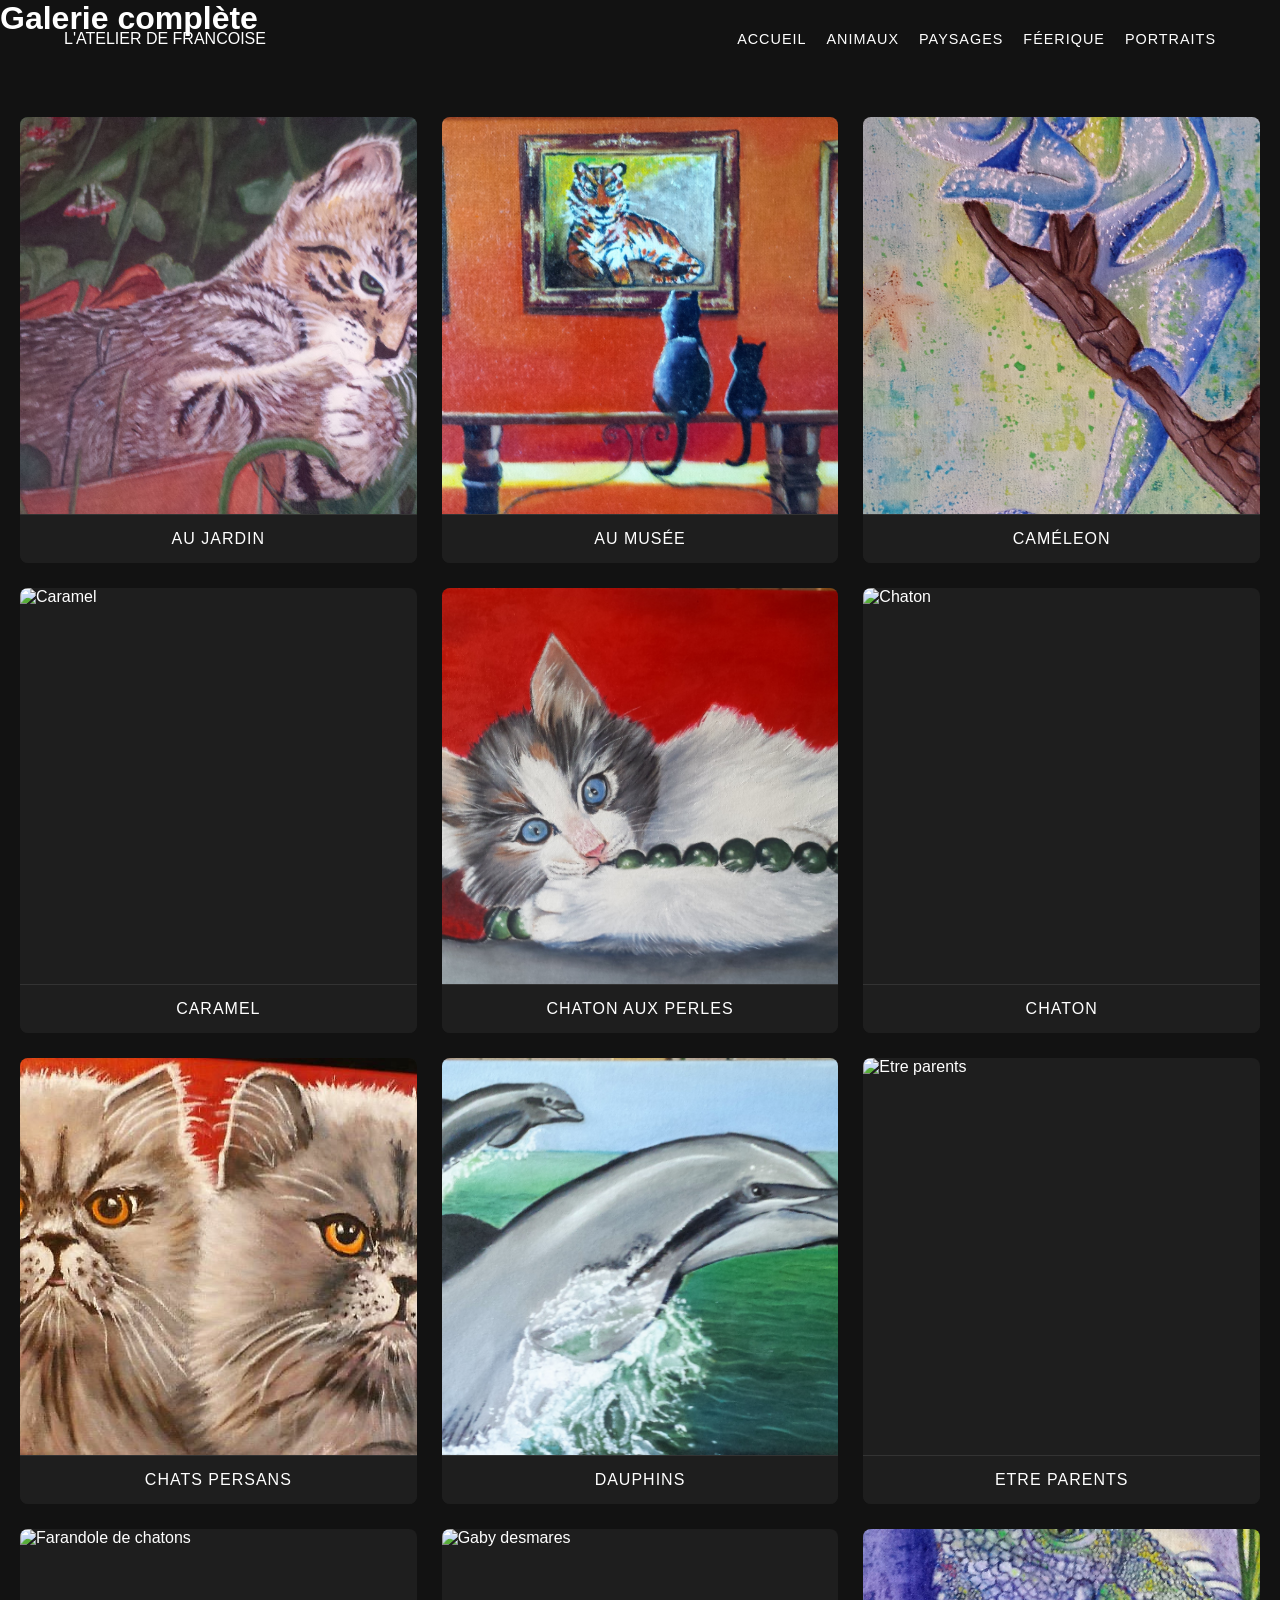
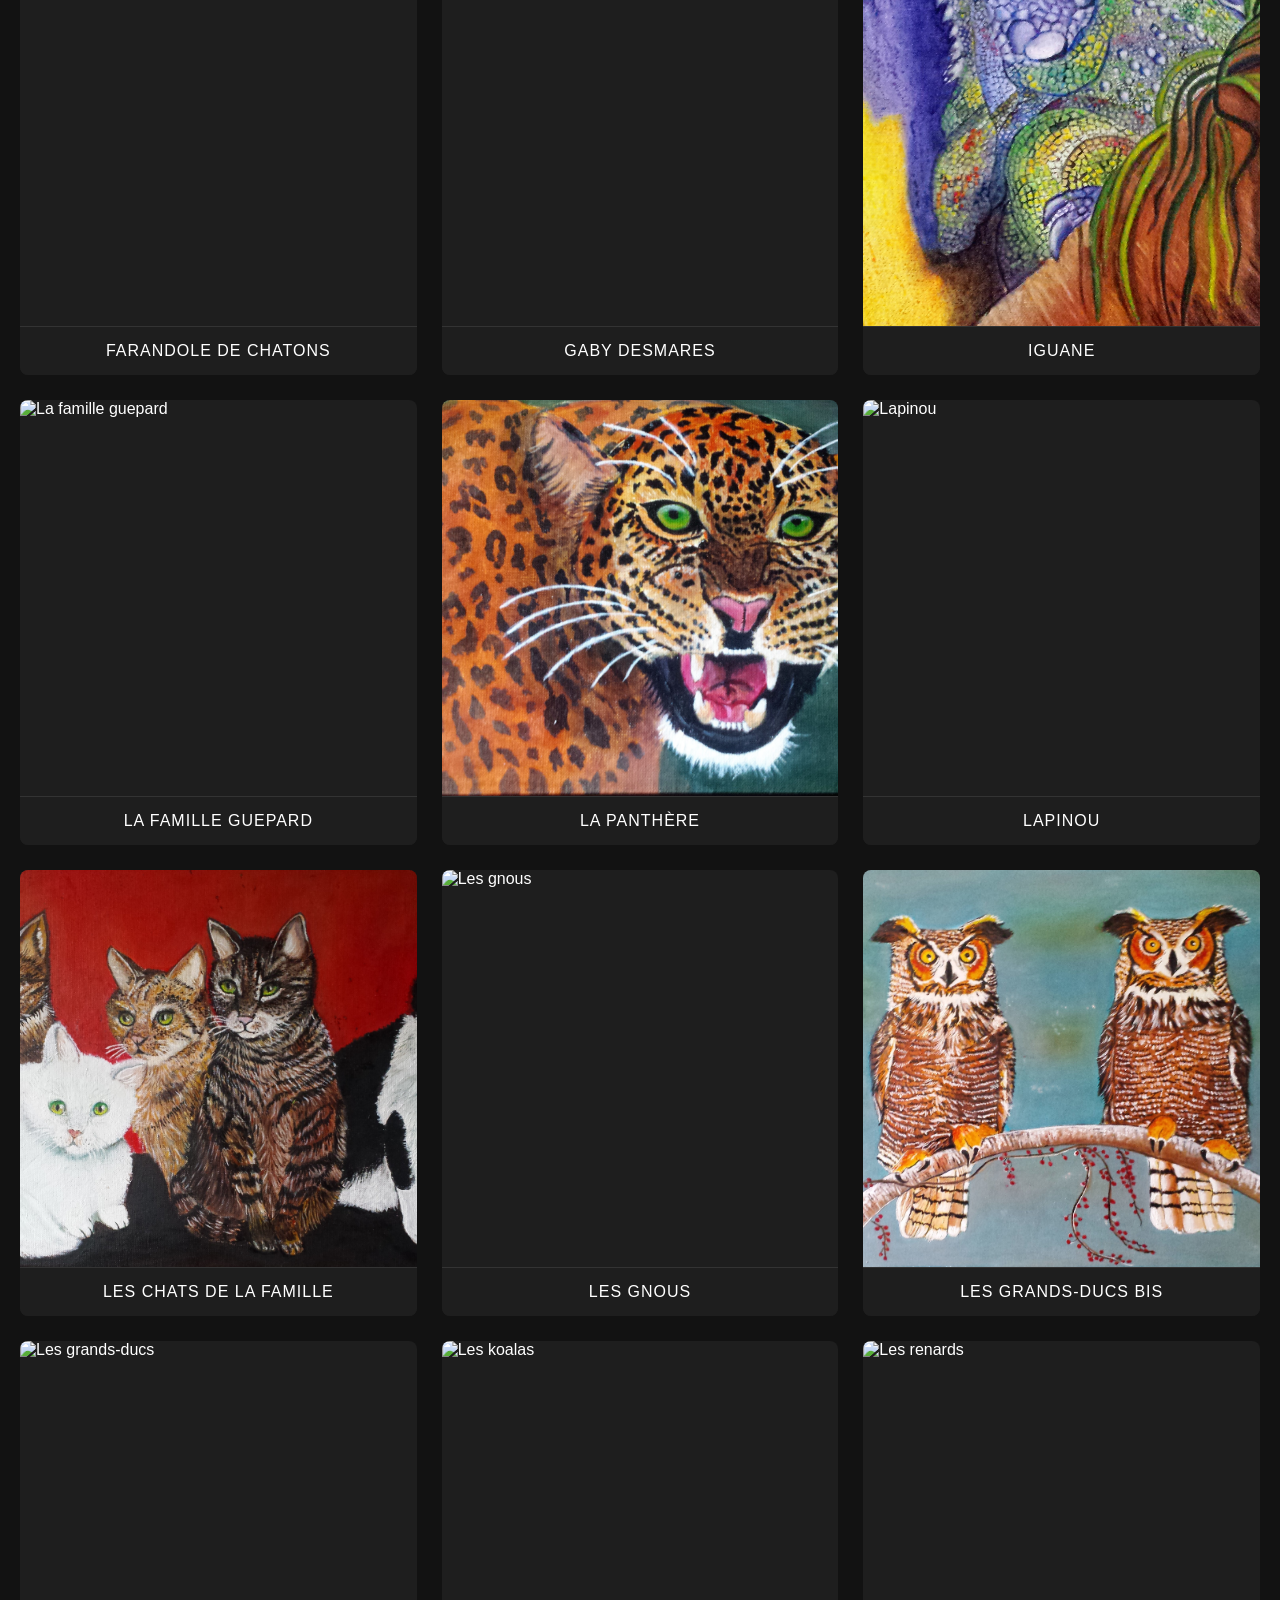
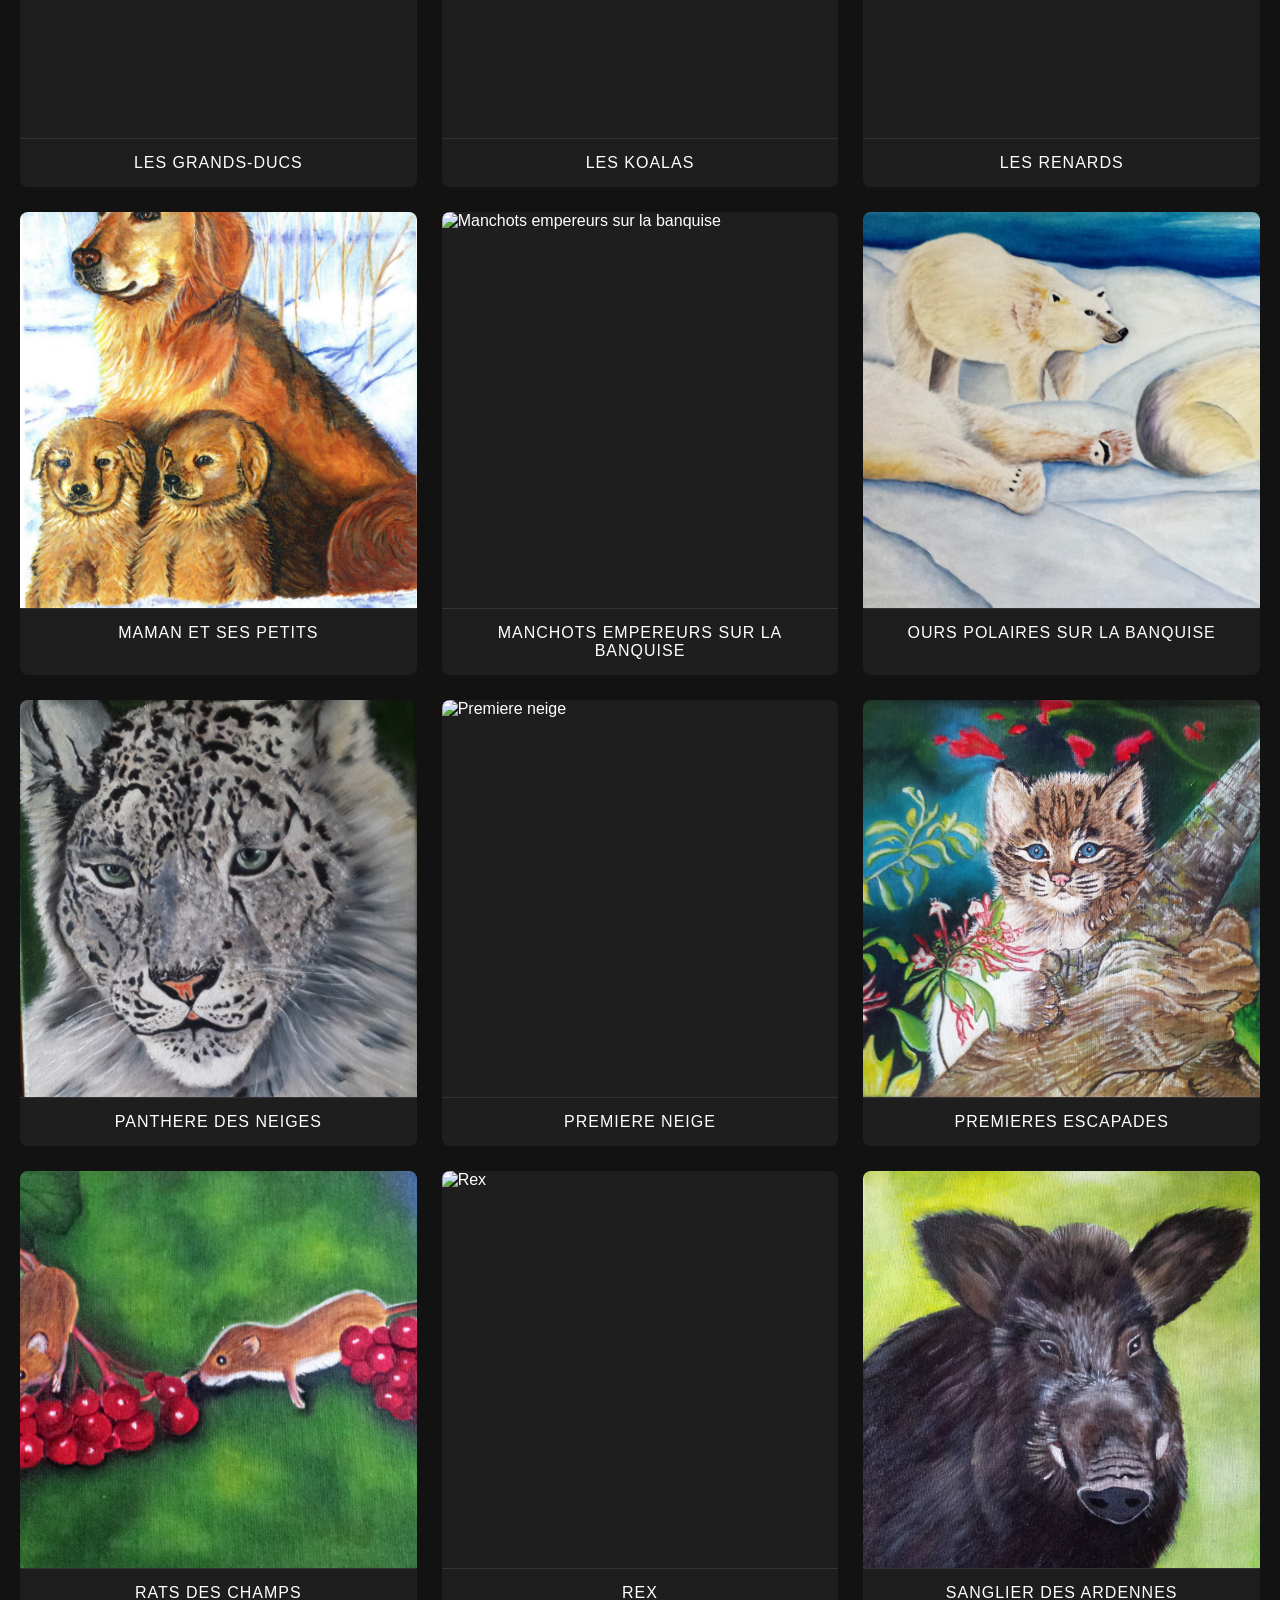
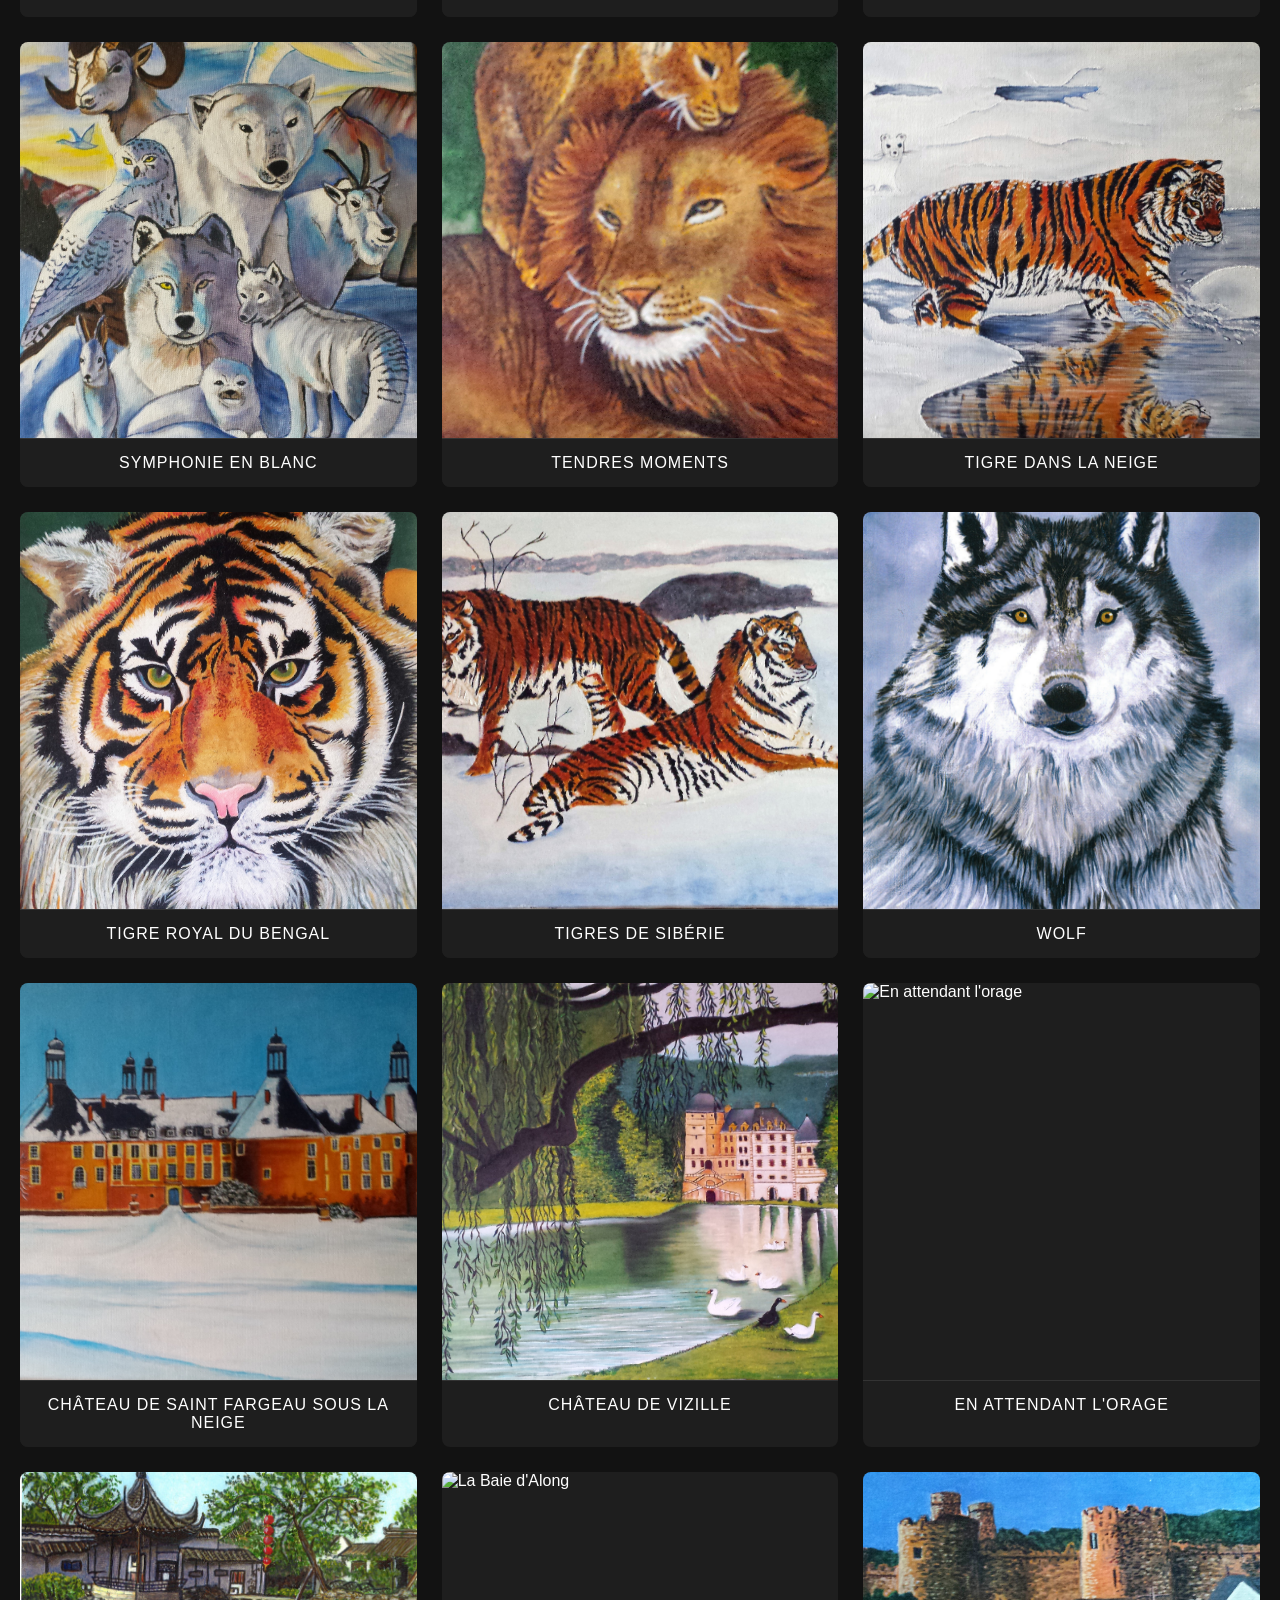
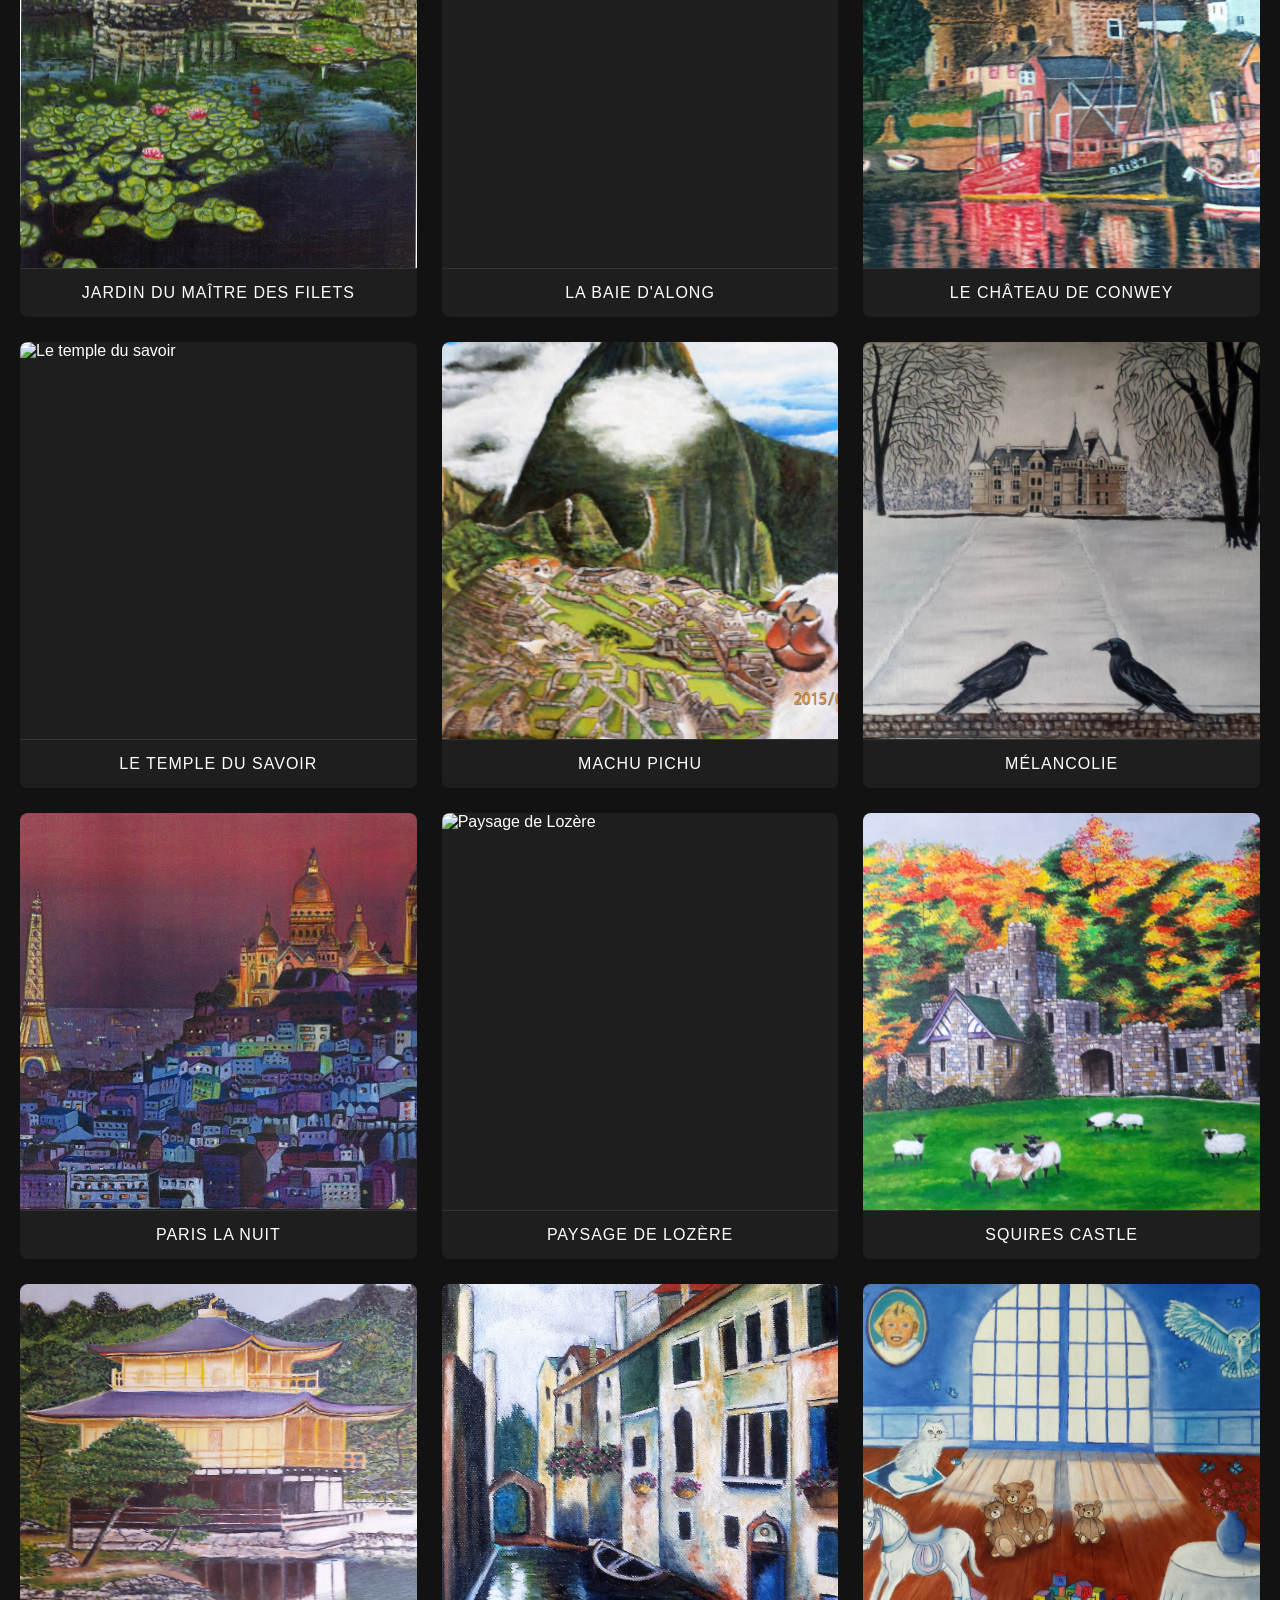
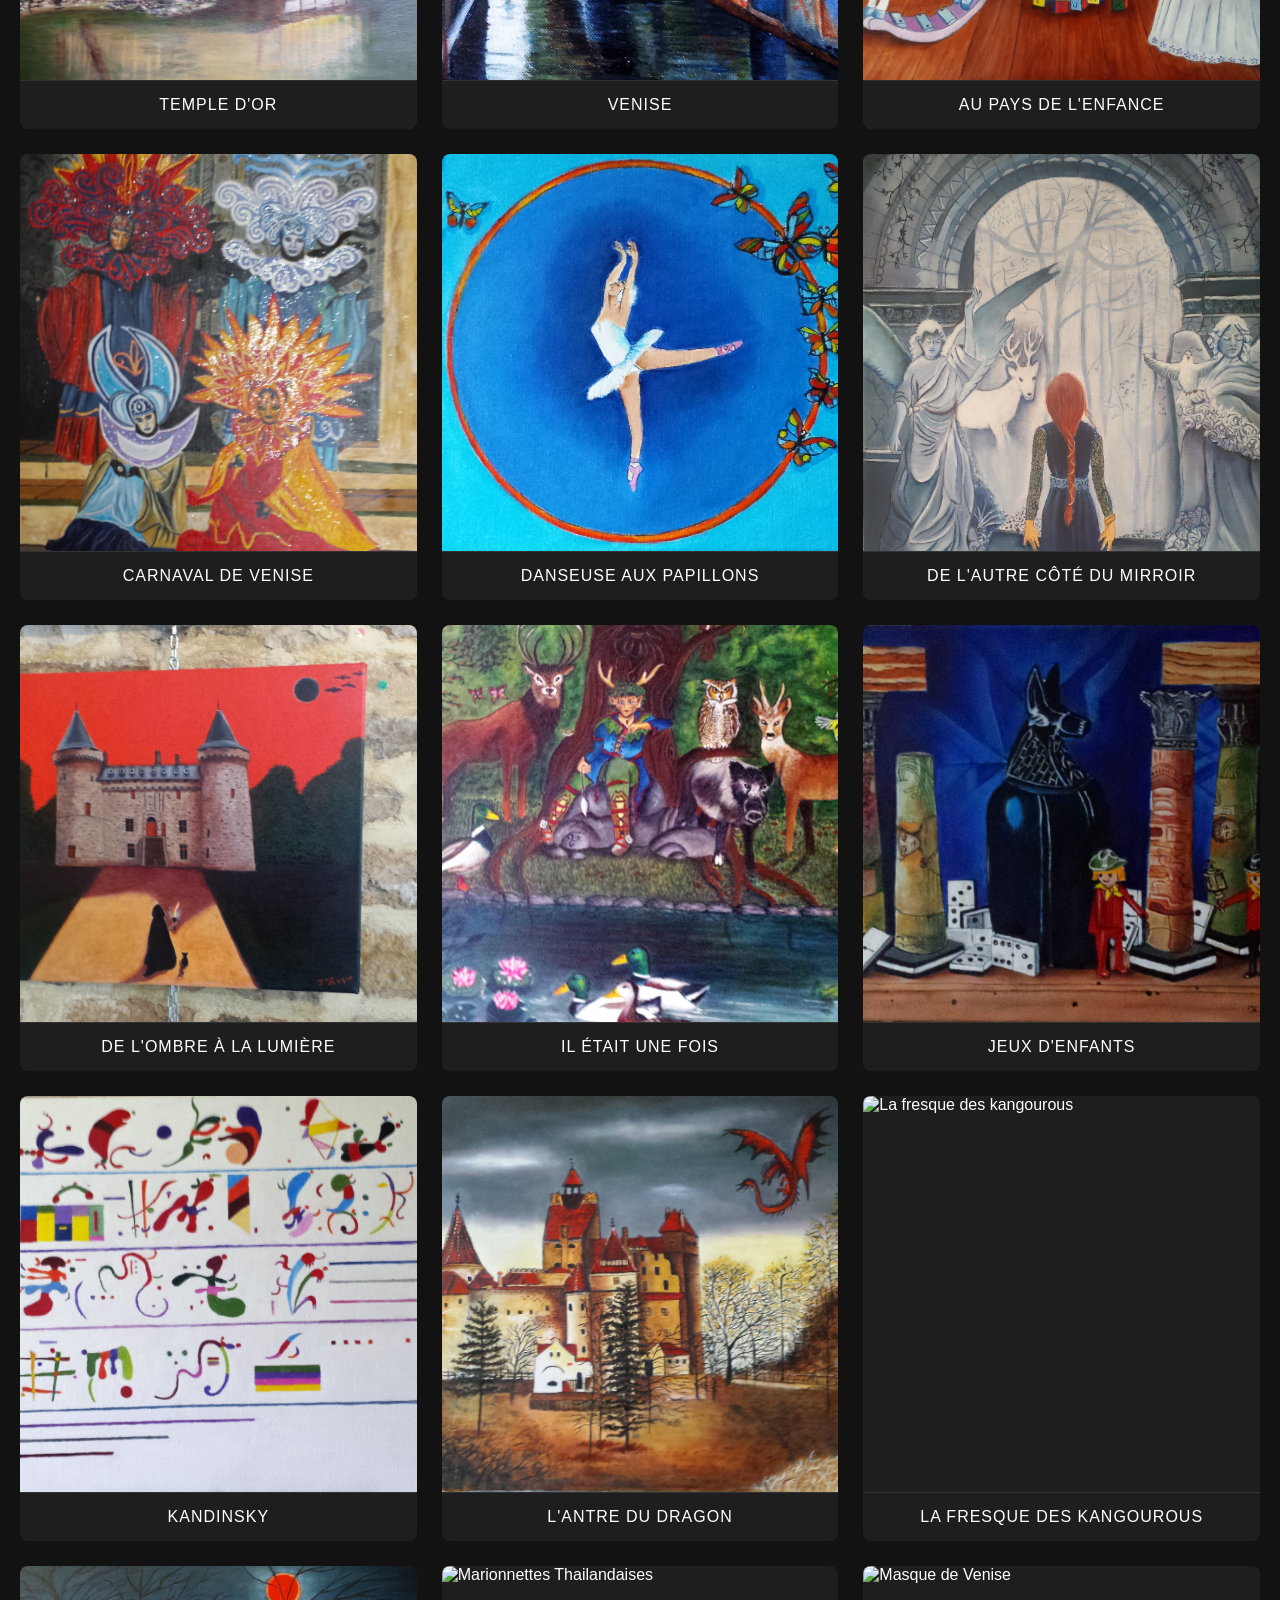
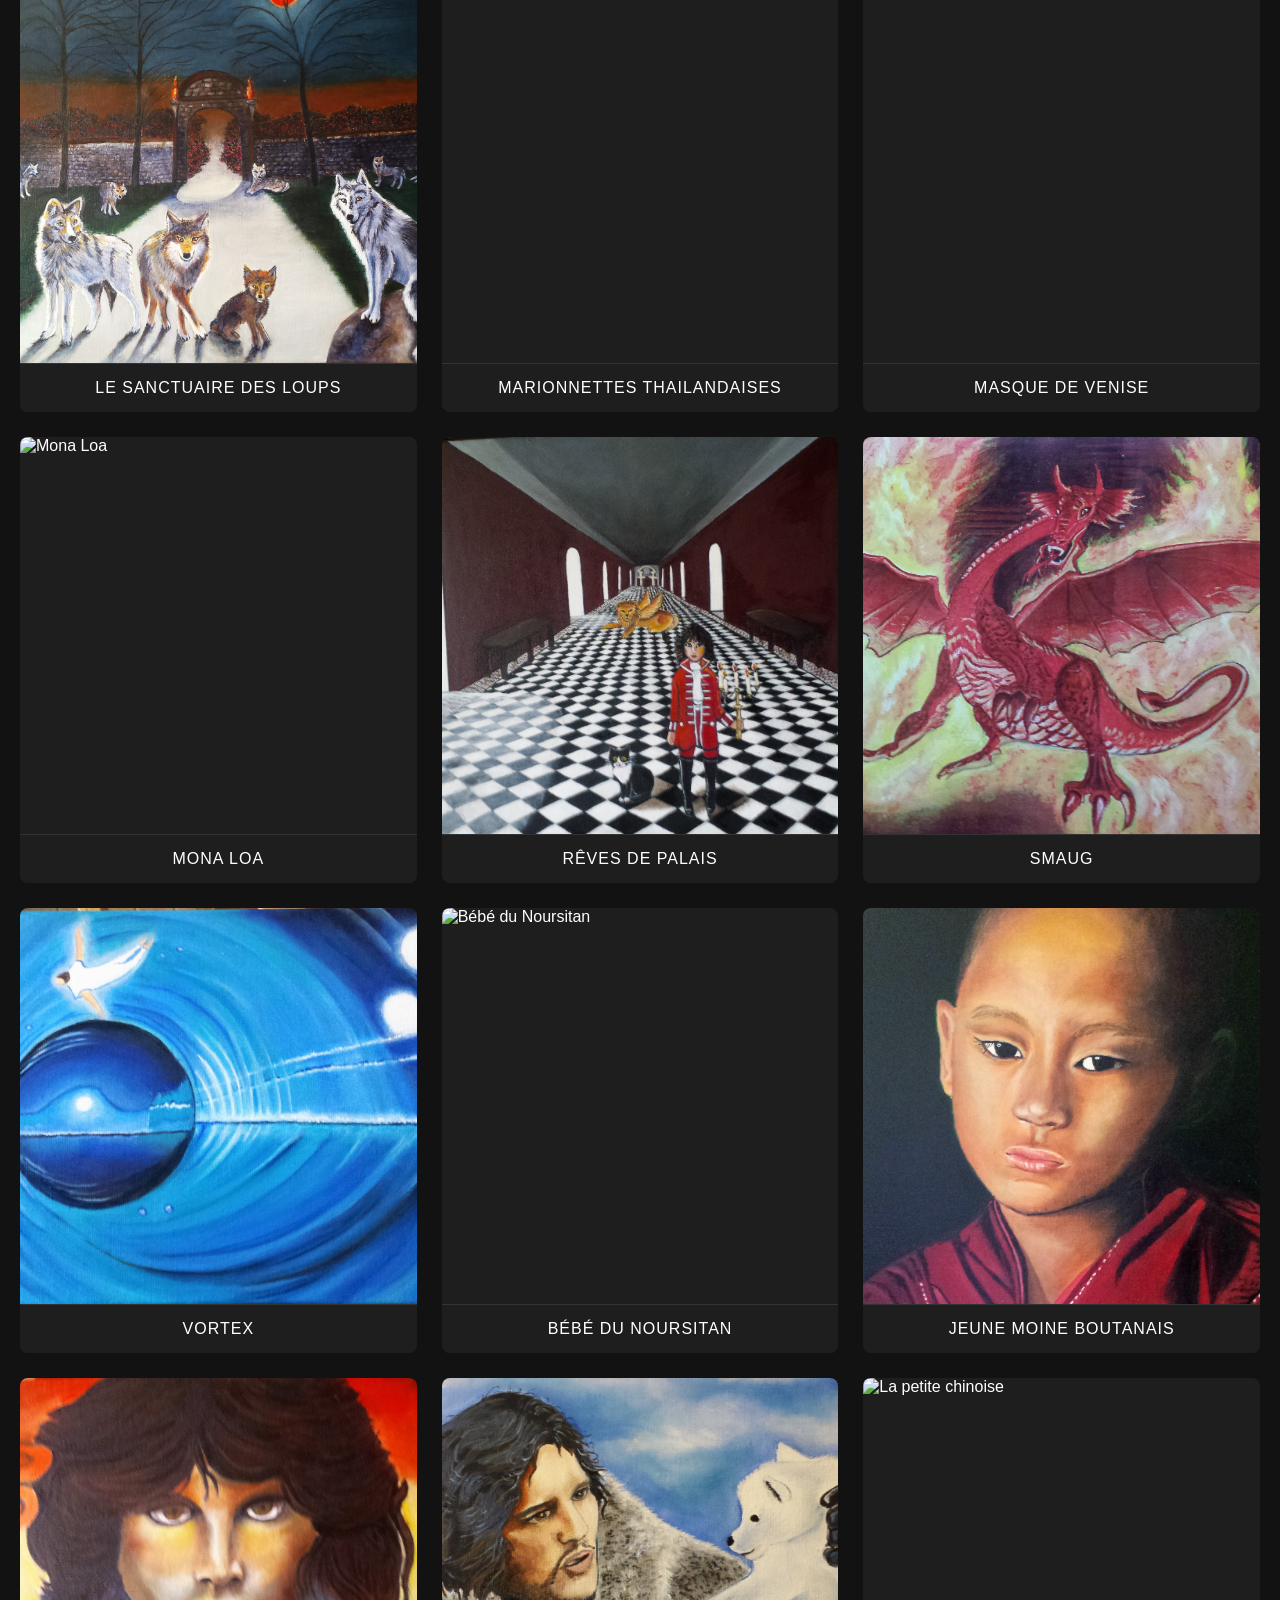
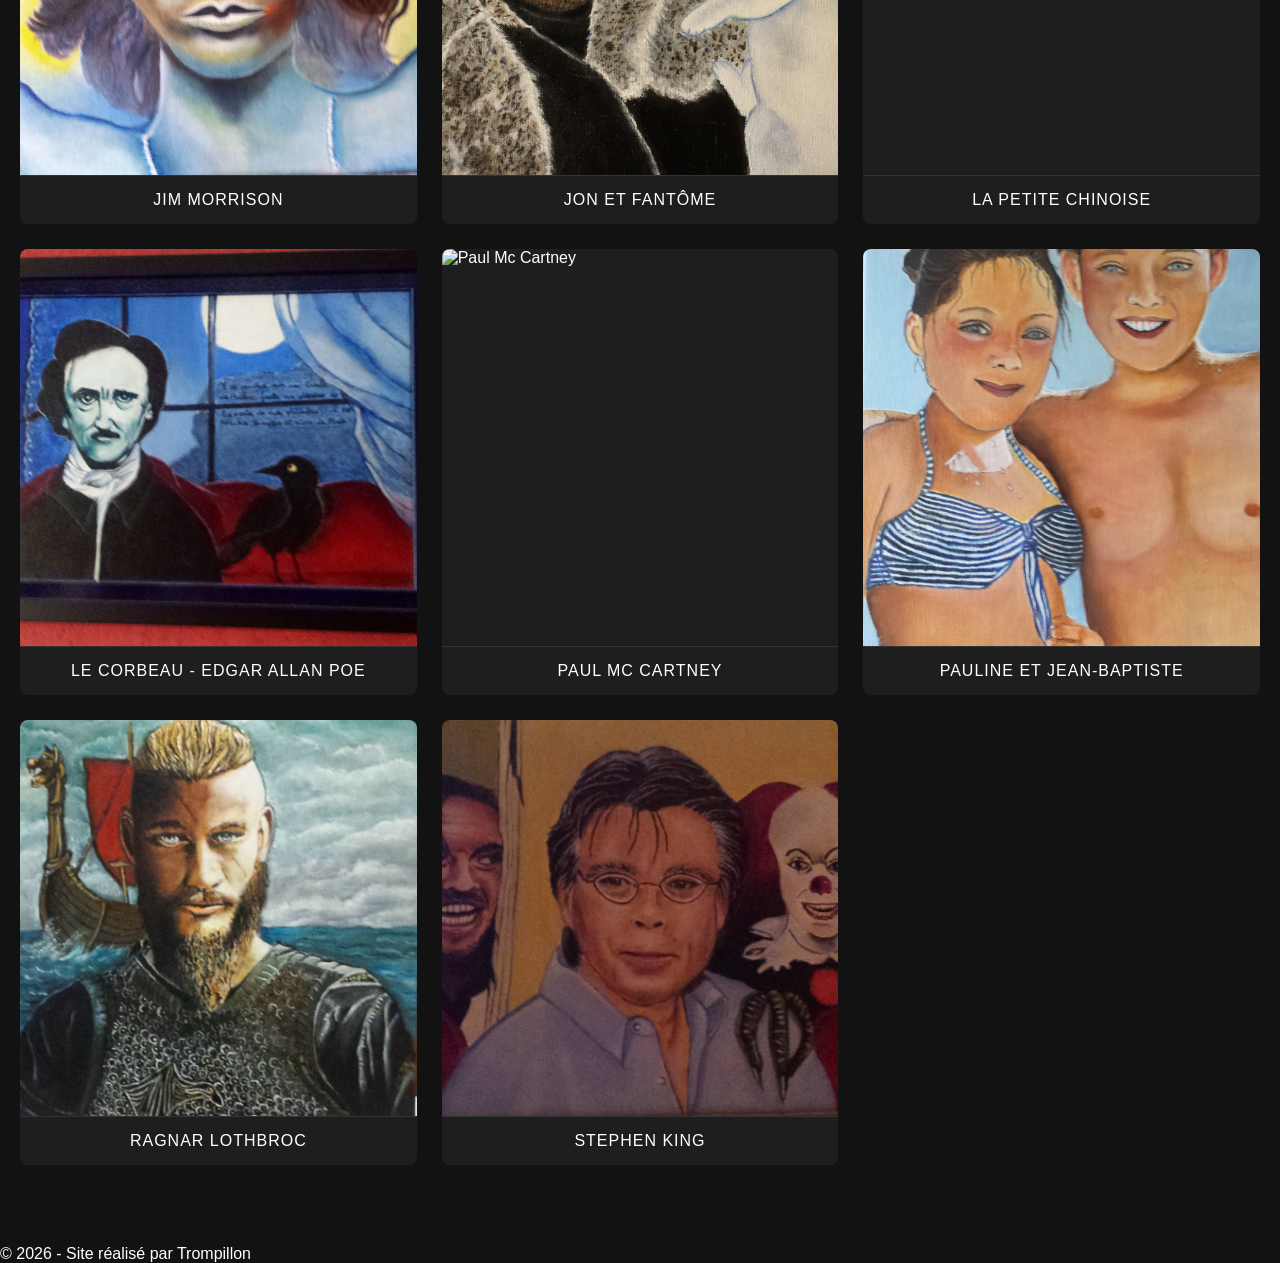
==== galerie.html @ 6ddfb513 "Premier envoi du site" ====
<!DOCTYPE html>
<html lang="fr">
<head>
    <meta charset="UTF-8">
    <meta name="viewport" content="width=device-width, initial-scale=1.0">
    <title>Galerie - Les Peintures de Maman</title>
    <link rel="stylesheet" href="style.css">
    <script src="script.js" defer></script>
</head>
<body>

    <header class="gallery-hero">
        <nav class="navbar">
            <div class="logo"><a href="index.html" style="color:white; text-decoration:none;">L'ATELIER DE FRANCOISE</a></div>
            <ul class="nav-links">
                <li><a href="index.html">ACCUEIL</a></li>
                <li><a href="galerie.html?category=animaux">ANIMAUX</a></li>
                <li><a href="galerie.html?category=paysages">PAYSAGES</a></li>
                <li><a href="galerie.html?category=feerique">FÉERIQUE</a></li>
                <li><a href="galerie.html?category=portraits">PORTRAITS</a></li>
            </ul>
        </nav>
        <div class="gallery-banner">
            <h1 id="category-title">Galerie complète</h1>
        </div>
    </header>

    <main class="container">
        <div id="gallery-grid" class="gallery-grid">
        </div>
    </main>

    <div id="modal" class="modal" onclick="closeModal()">
        <span class="close">&times;</span>
        <img class="modal-content" id="img-full">
        <div id="caption"></div>
    </div>

    <footer>
        <p>&copy; 2026 - Site réalisé par Trompillon</p>
    </footer>

</body>
</html>
---- style.css ----
/* --- BASE --- */
* { margin: 0; padding: 0; box-sizing: border-box; }
body {
    font-family: 'Segoe UI', Tahoma, Geneva, Verdana, sans-serif;
    background: #121212;
    color: white;
    min-height: 100vh;
    display: flex;
    flex-direction: column;
}

/* --- NAVIGATION --- */
.navbar {
    position: absolute;
    top: 0; width: 100%;
    display: flex; justify-content: space-between; align-items: center;
    padding: 30px 5%;
    z-index: 100;
}
.nav-links { display: flex; list-style: none; gap: 20px; }
.nav-links a { 
    color: white; text-decoration: none; font-size: 0.9rem; 
    letter-spacing: 1px; transition: 0.3s;
}
.nav-links a:hover { color: #aaa; }

/* --- HERO & CAROUSEL --- */
.hero { 
    position: relative; 
    height: 100vh; 
    width: 100%; 
    overflow: hidden; 
}

/* On utilise # car c'est l'ID que ton JS cible */
#carousel {
    position: absolute;
    inset: 0;
    background-color: #000; /* Fond noir si l'image est plus petite */
    z-index: 1;
}

.slide {
    position: absolute;
    inset: 0;
    background-size: contain;    /* On voit toute la peinture */
    background-repeat: no-repeat; /* EMPÊCHE LA DUPLICATION */
    background-position: center;  /* Centre la peinture horizontalement et verticalement */
    opacity: 0;
    transition: opacity 1.5s ease-in-out;
}

.slide.active {
    opacity: 1;
}

/* Le voile sombre par-dessus (optionnel si tu es déjà en contain sur fond noir) */
#carousel::after {
    content: '';
    position: absolute;
    inset: 0;
    background: rgba(0, 0, 0, 0.3); 
    z-index: 2;
    pointer-events: none; /* Pour ne pas bloquer les clics */
}

.overlay-text {
    position: absolute;
    top: 50%;
    left: 50%;
    transform: translate(-50%, -50%);
    z-index: 10; /* Doit être supérieur au z-index du carousel */
    text-align: center;
    width: 100%;
}

.btn-discover:visited {
    color: rgb(255, 0, 0); /* On force le blanc même si le lien est dans l'historique */
}

/* --- GRILLE DYNAMIQUE --- */
.container {
    max-width: 1600px; /* On donne de l'air pour les 4 colonnes */
    margin: 0 auto;
    padding: 80px 20px;
}

.gallery-grid {
    display: grid;
    /* 4 colonnes sur PC, s'adapte tout seul si l'écran réduit */
    grid-template-columns: repeat(auto-fill, minmax(300px, 1fr)); 
    gap: 25px;
}

/* --- LA CARTE (Le retour du Hover) --- */
.paint-card {
    background: #1e1e1e;
    border-radius: 8px;
    overflow: hidden;
    transition: all 0.4s cubic-bezier(0.175, 0.885, 0.32, 1.275);
    cursor: pointer;
    position: relative;
}

.paint-card:hover {
    transform: translateY(-10px);
    box-shadow: 0 15px 30px rgba(0,0,0,0.5);
}

/* --- L'IMAGE --- */
.paint-card img {
    width: 100%;
    /* On force un ratio 4/5 ou 1/1 pour que la grille soit droite */
    aspect-ratio: 1 / 1; 
    /* Le secret pour ton caméléon : 
       On utilise 'cover' pour remplir le cadre proprement. 
       Si c'est un portrait, il sera centré. */
    object-fit: cover;
    object-position: center;
    display: block;
    transition: transform 0.5s ease;
}

.paint-card:hover img {
    transform: scale(1.05); /* Petit zoom au hover */
}

/* --- INFOS --- */
.paint-info {
    padding: 15px;
    background: #1e1e1e;
    border-top: 1px solid #333;
    text-align: center;
}

.paint-info h3 {
    font-size: 1rem;
    font-weight: 500;
    letter-spacing: 1px;
    text-transform: uppercase;
}

/* --- MODALE --- */
.modal {
    display: none; 
    position: fixed; z-index: 1000;
    padding-top: 50px; left: 0; top: 0;
    width: 100%; height: 100%;
    background-color: rgba(0,0,0,0.9);
    cursor: zoom-out;
}

.modal-content {
    margin: auto; display: block;
    max-width: 90%; max-height: 80vh;
    object-fit: contain; /* L'image entière apparaît ici */
}

.close {
    position: absolute; top: 20px; right: 35px;
    color: white; font-size: 40px; cursor: pointer;
}
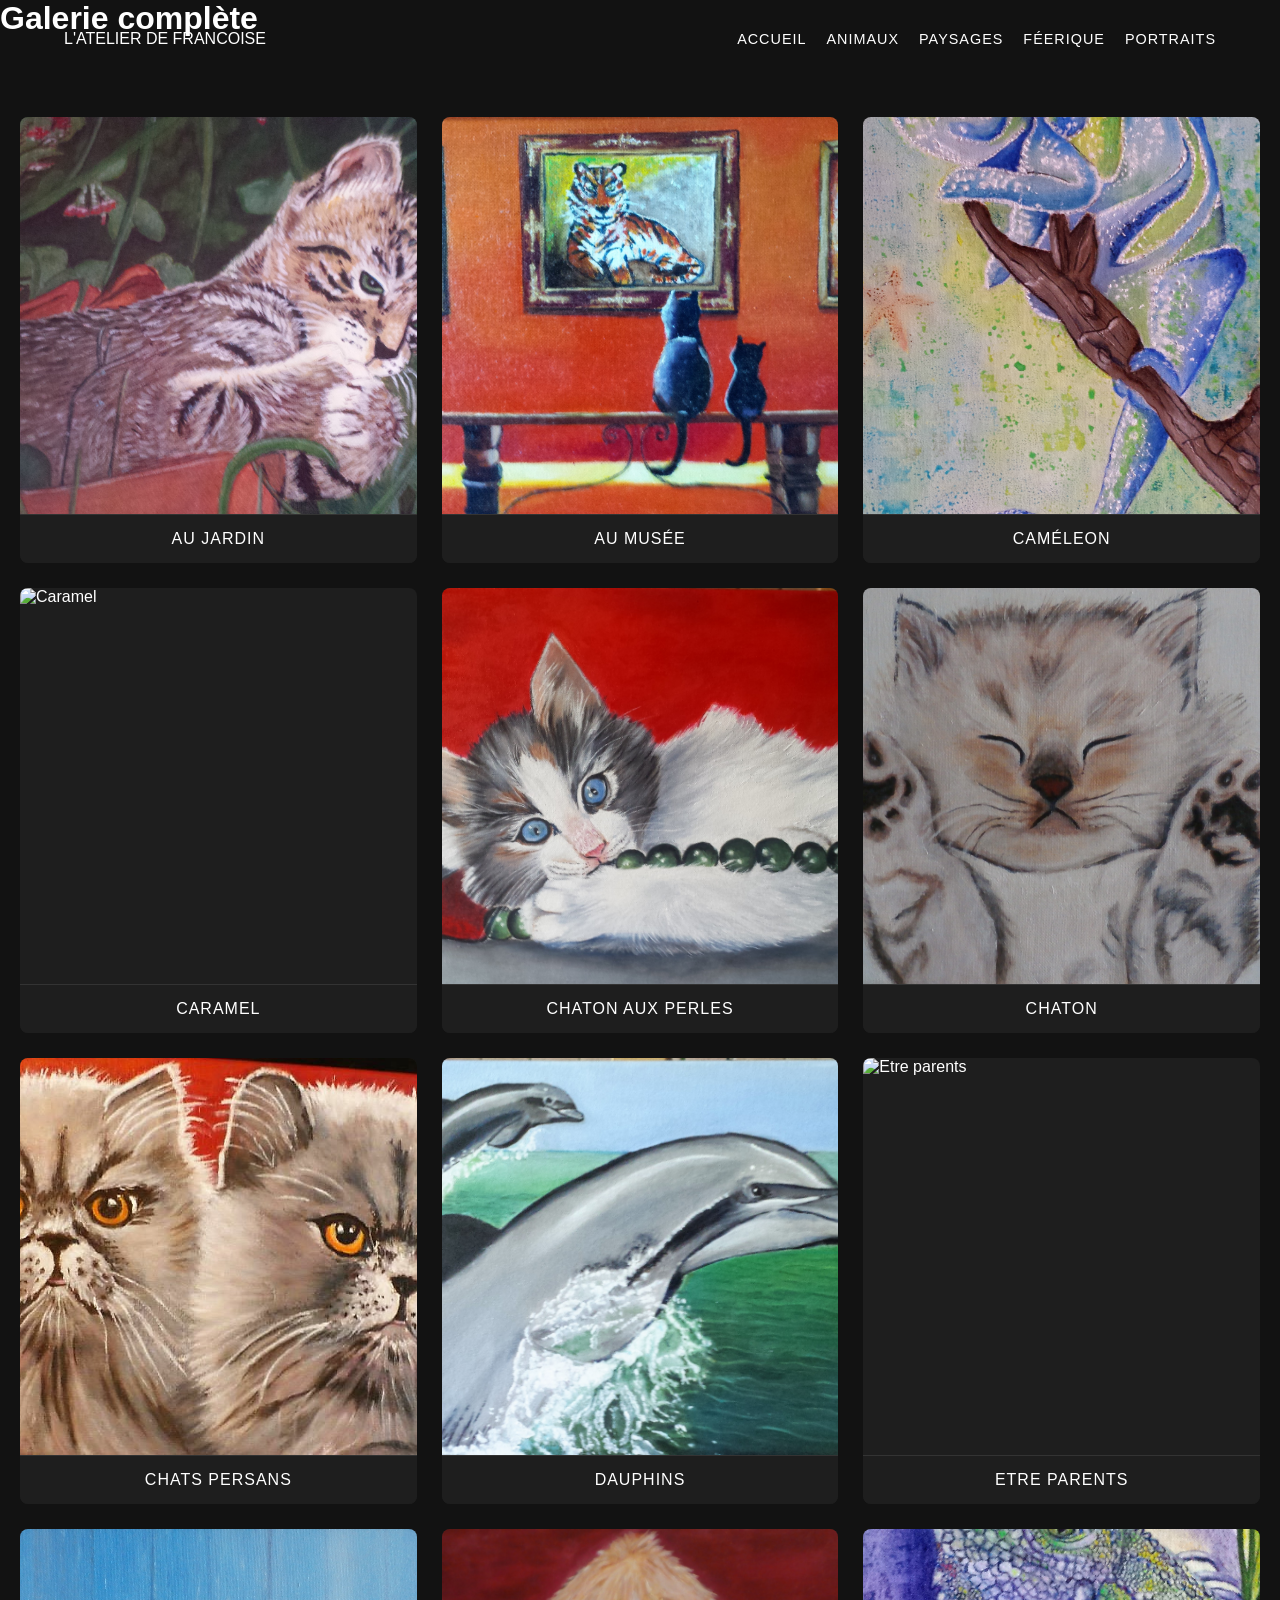
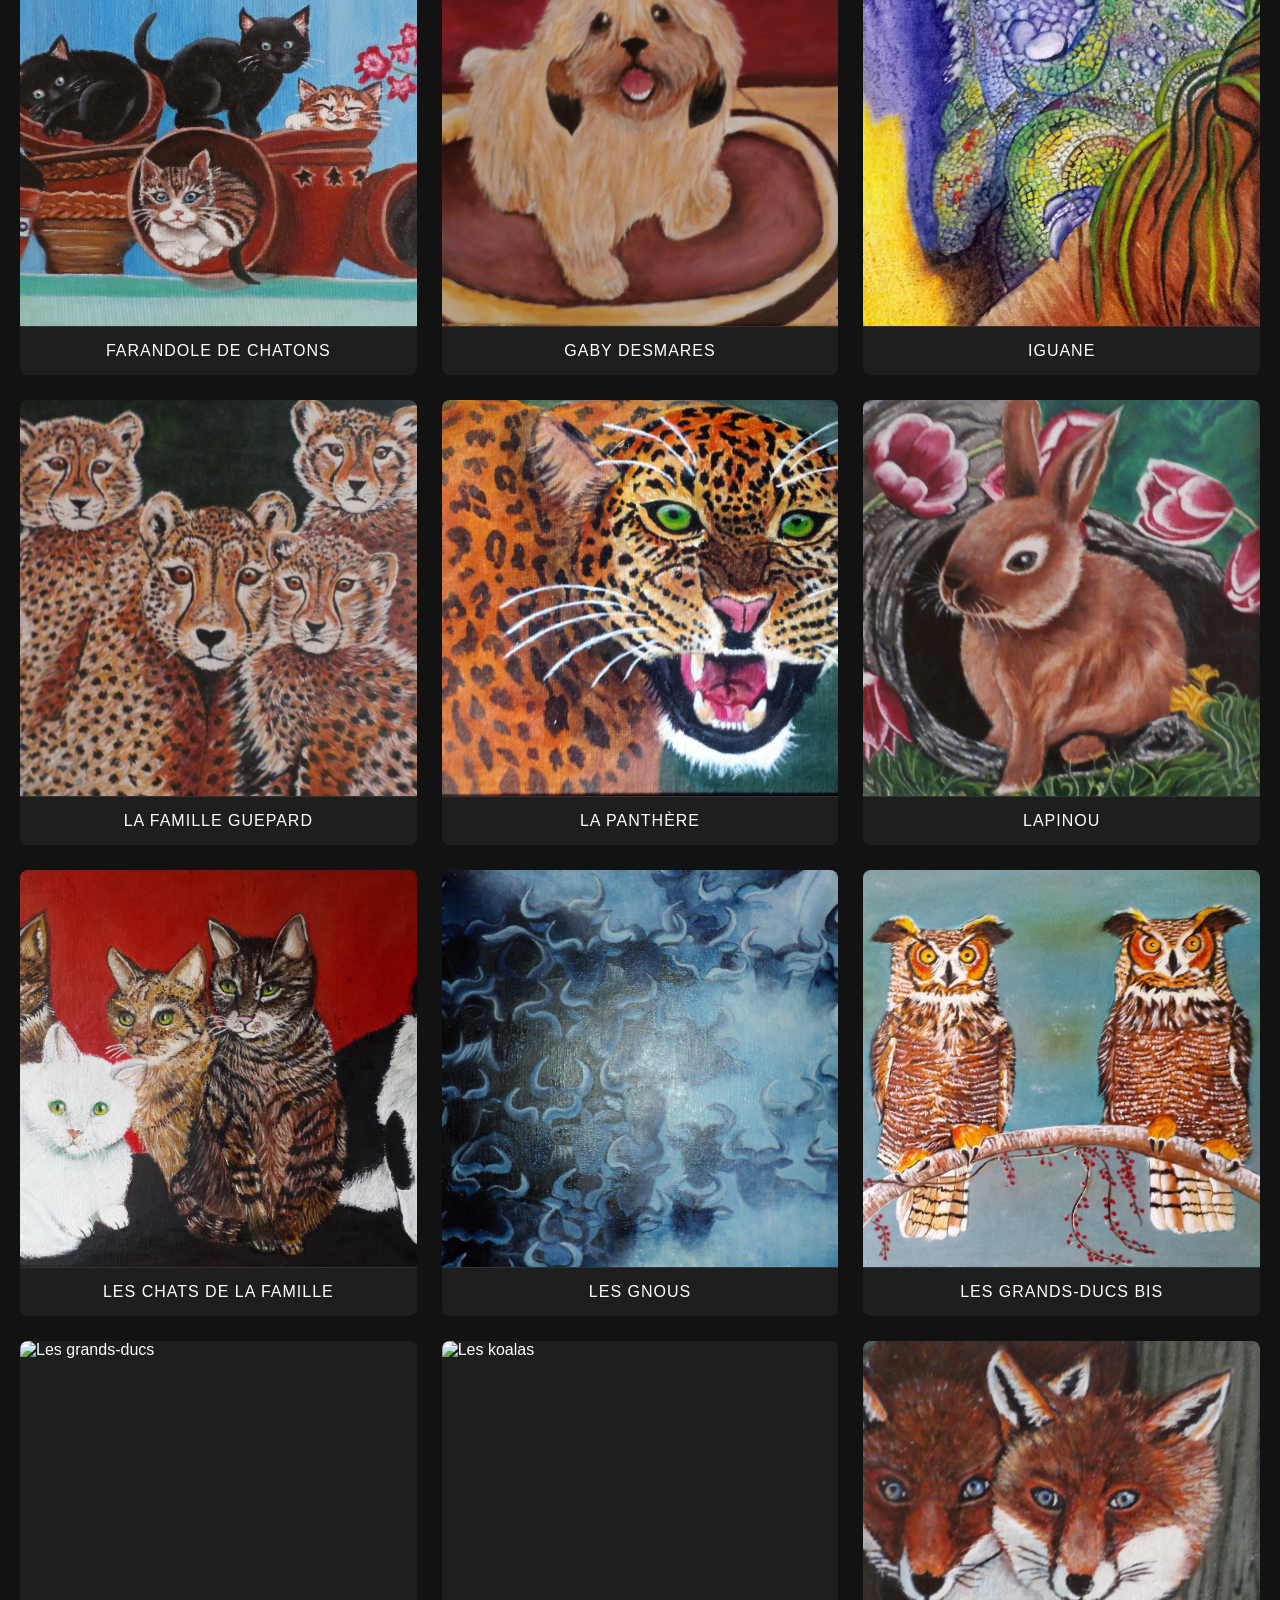
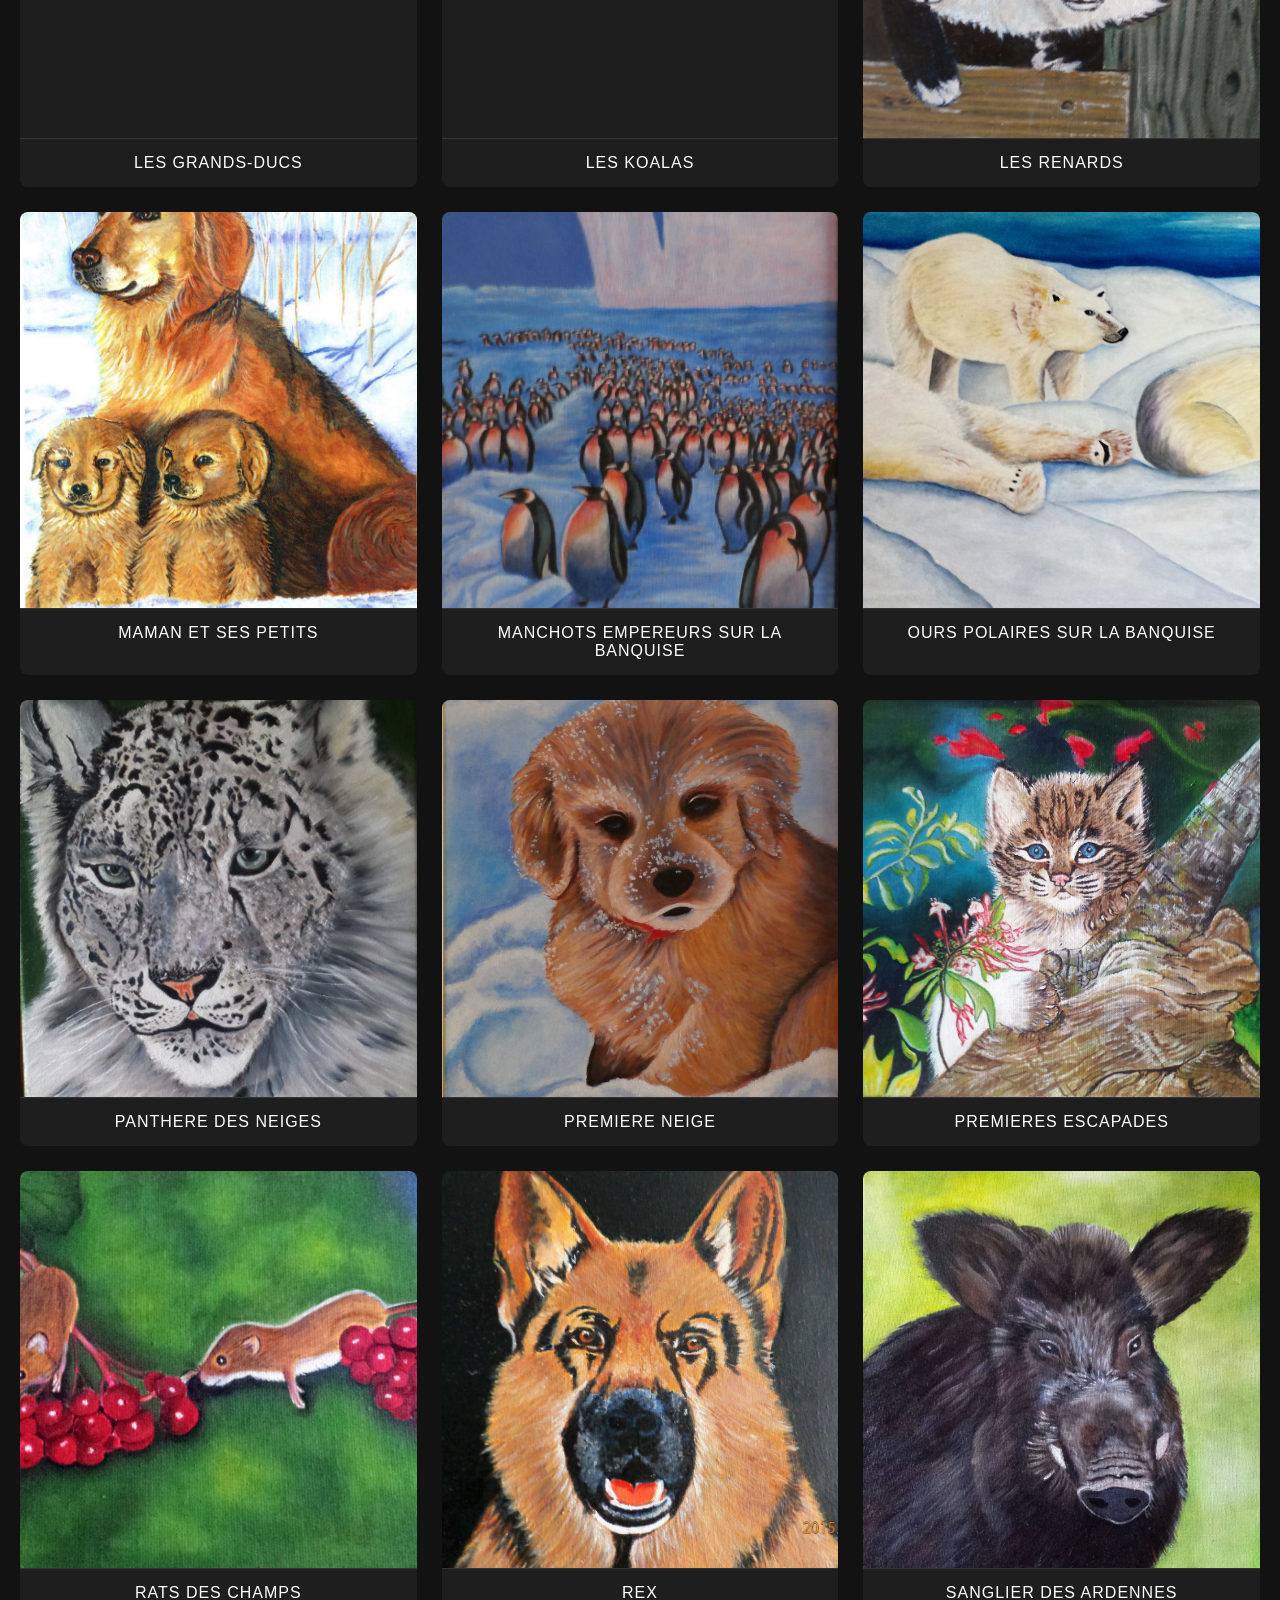
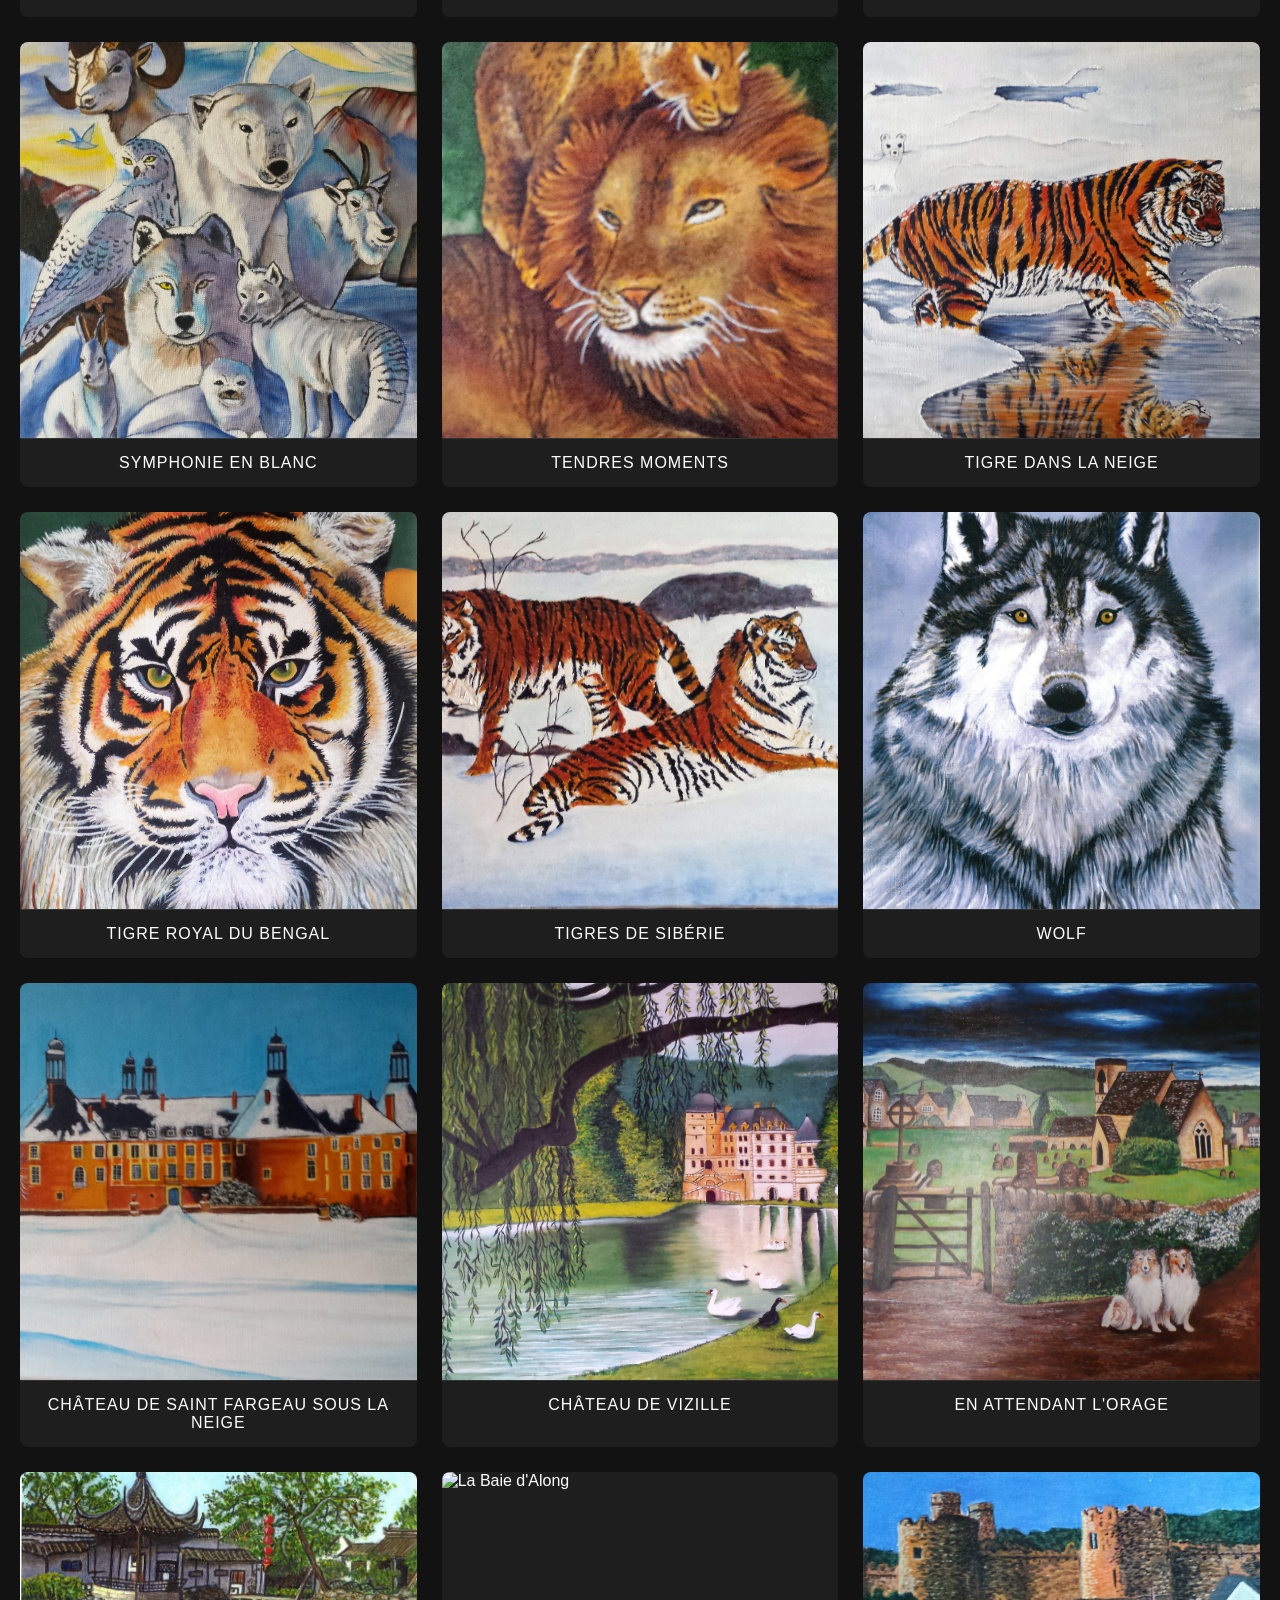
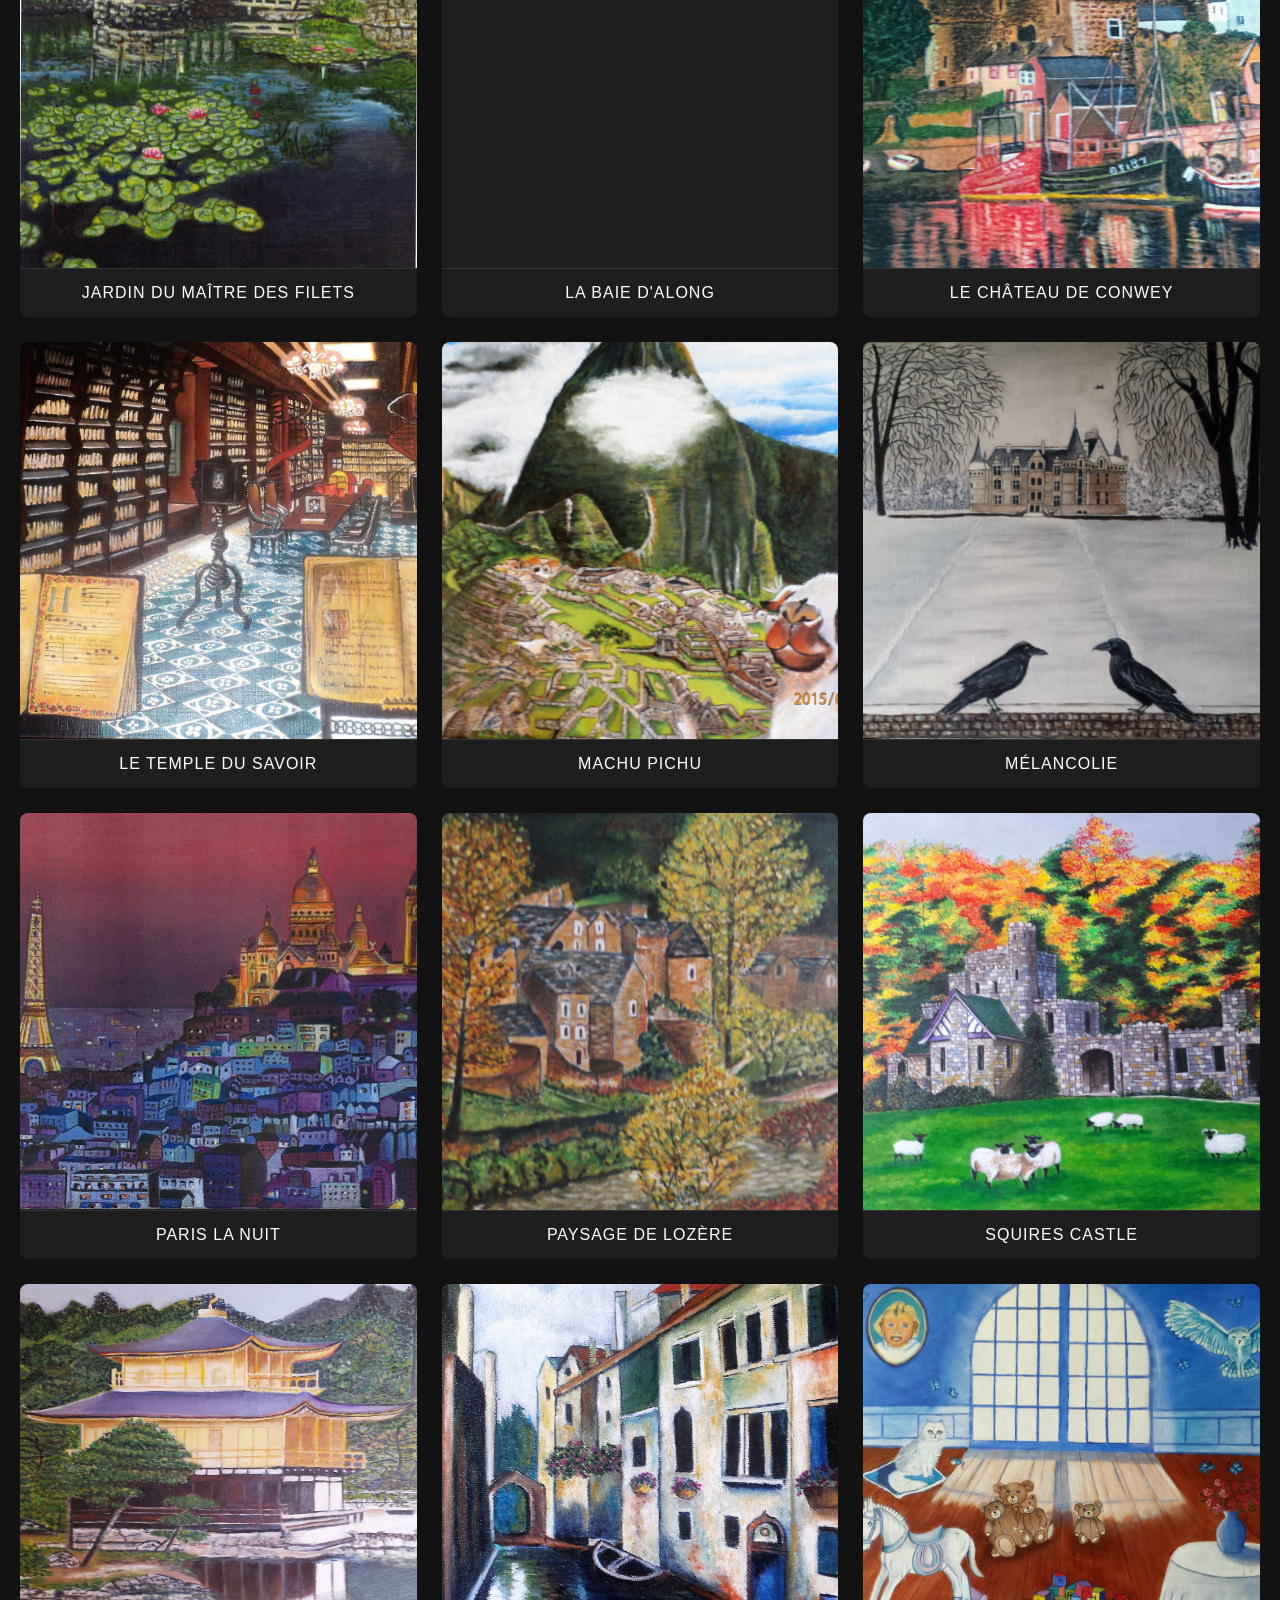
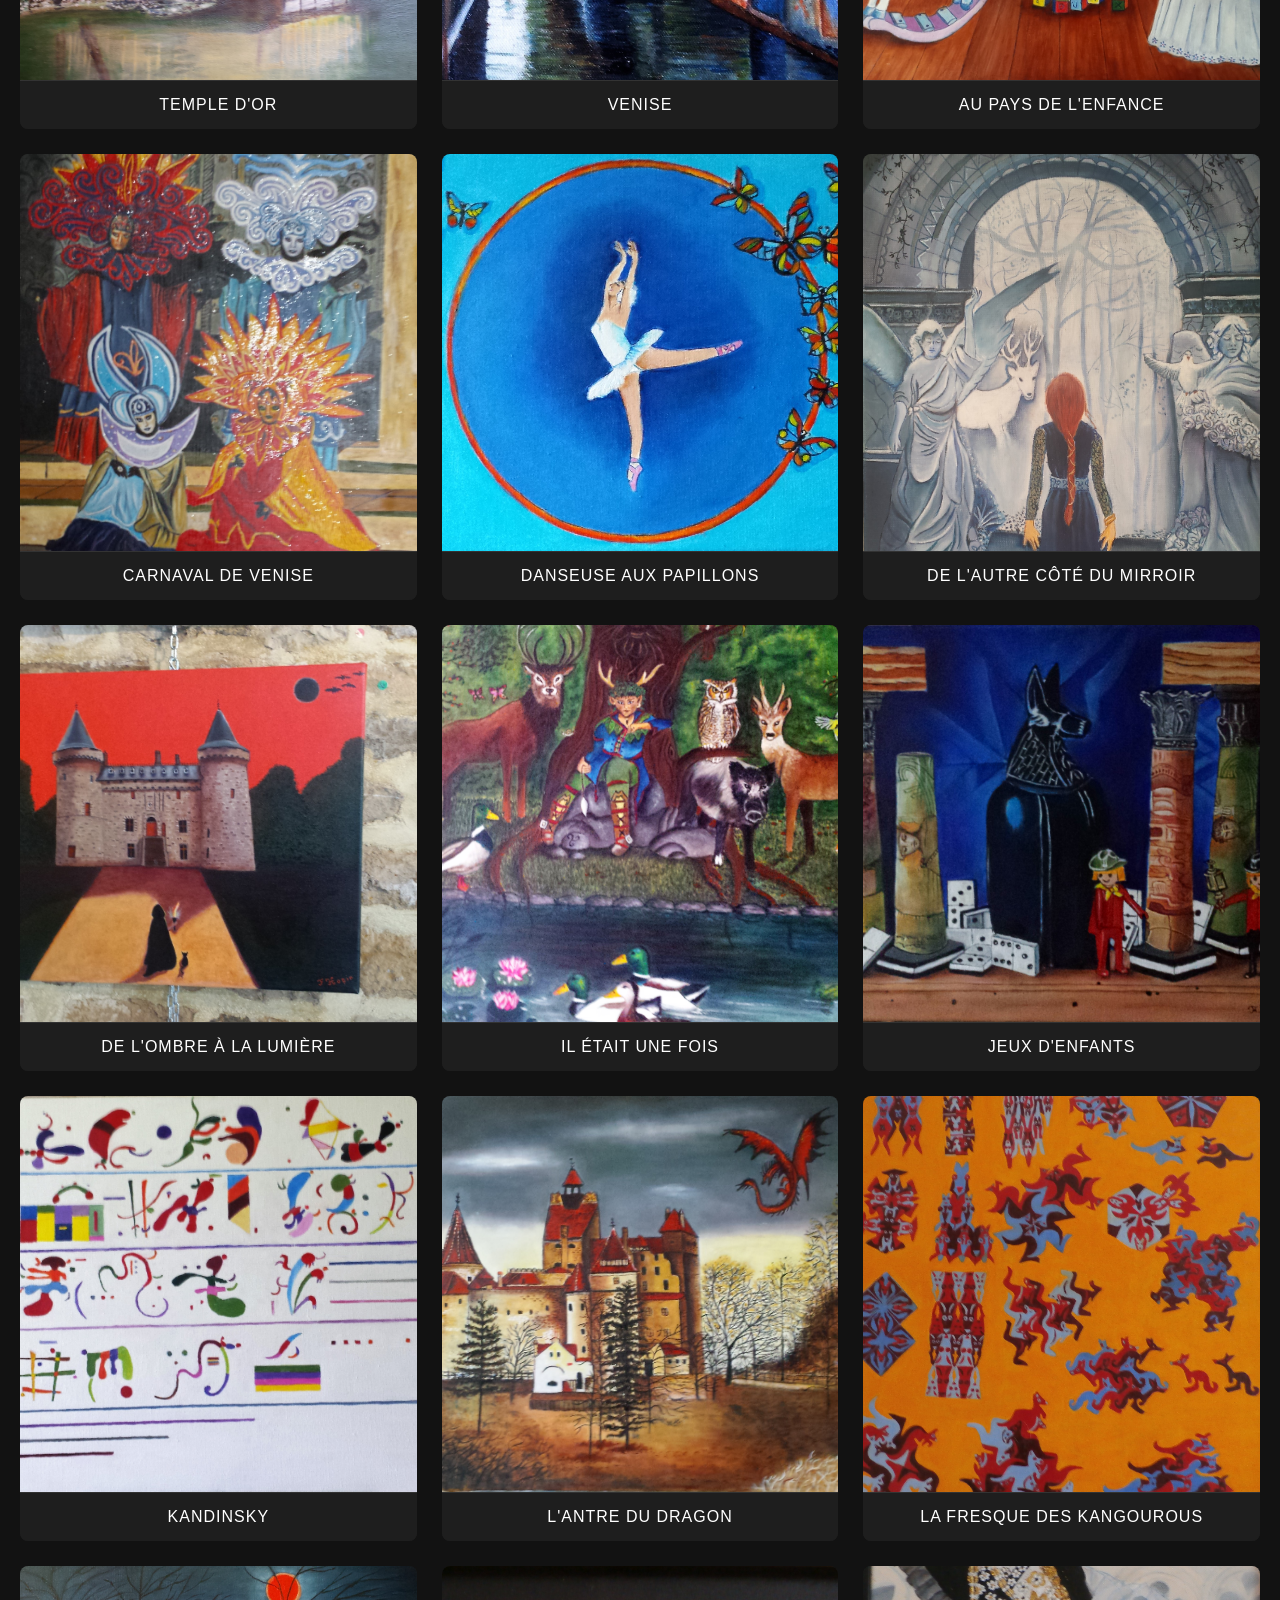
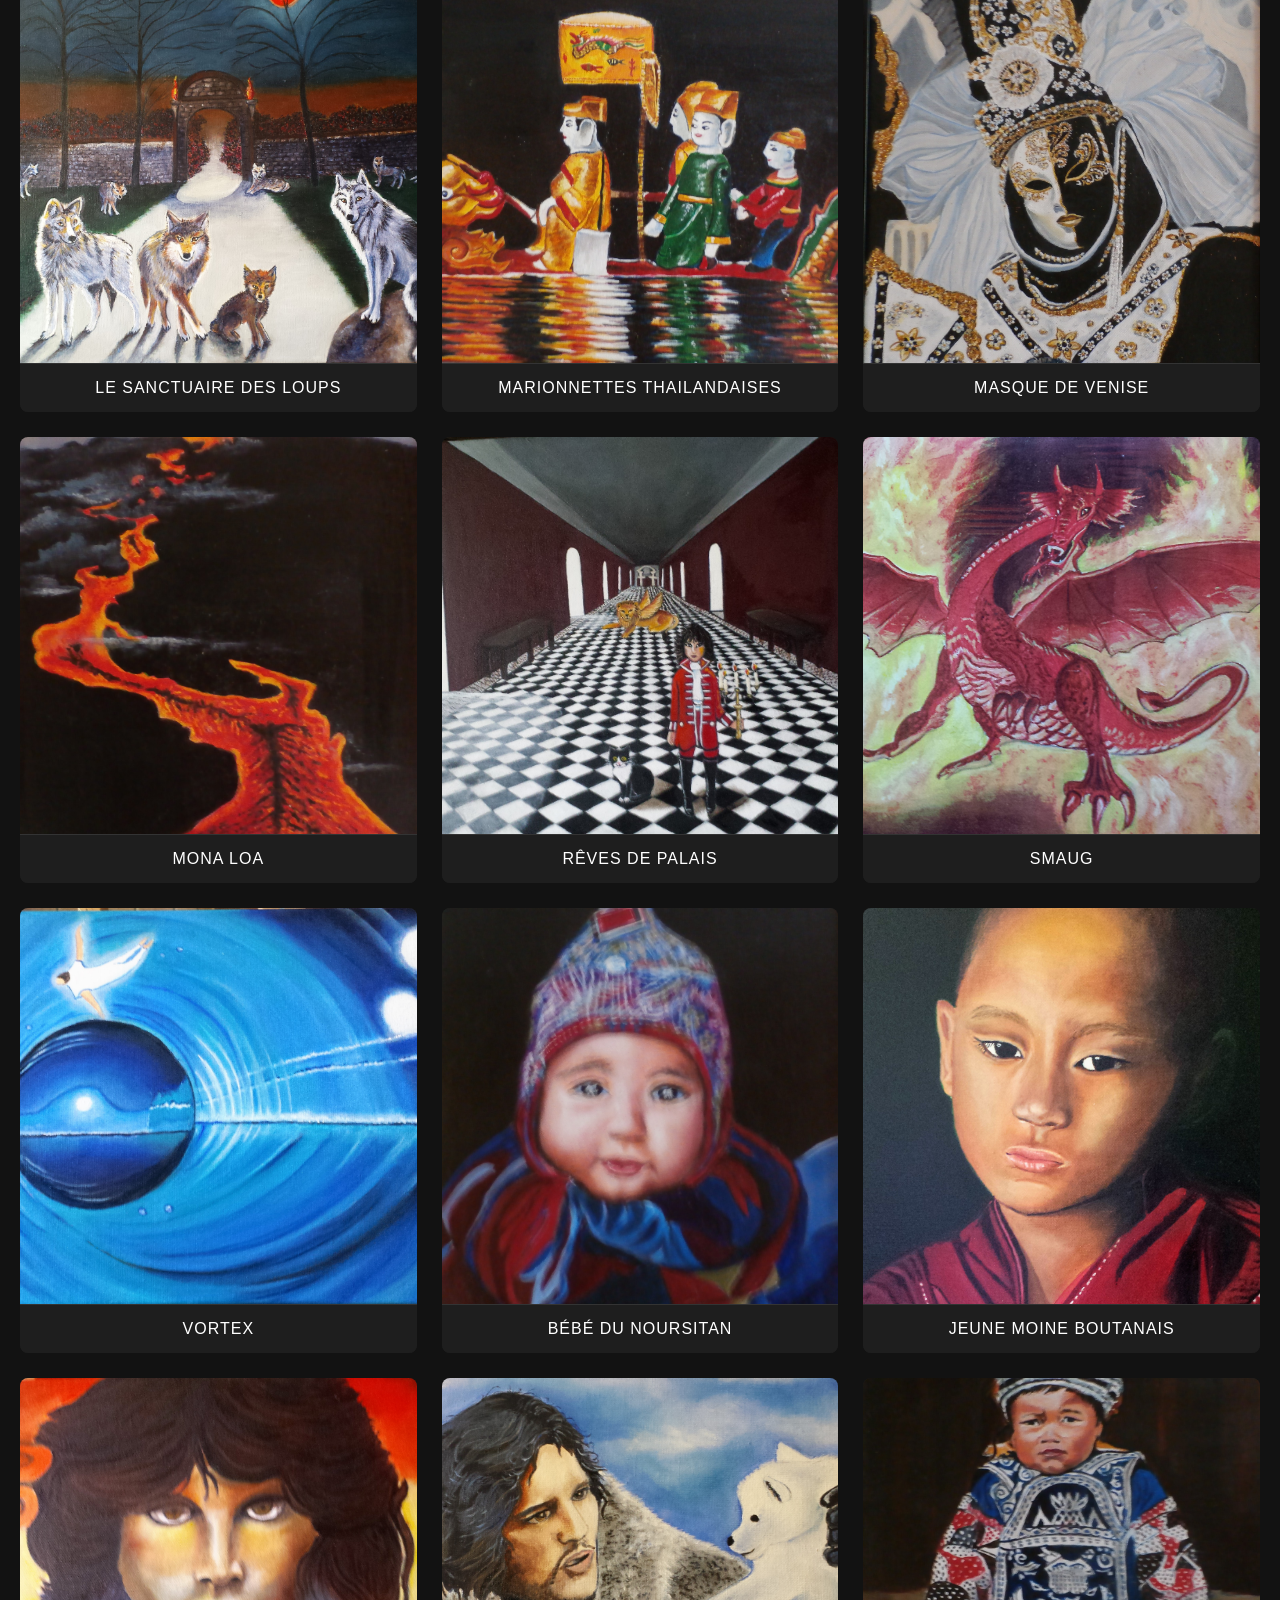
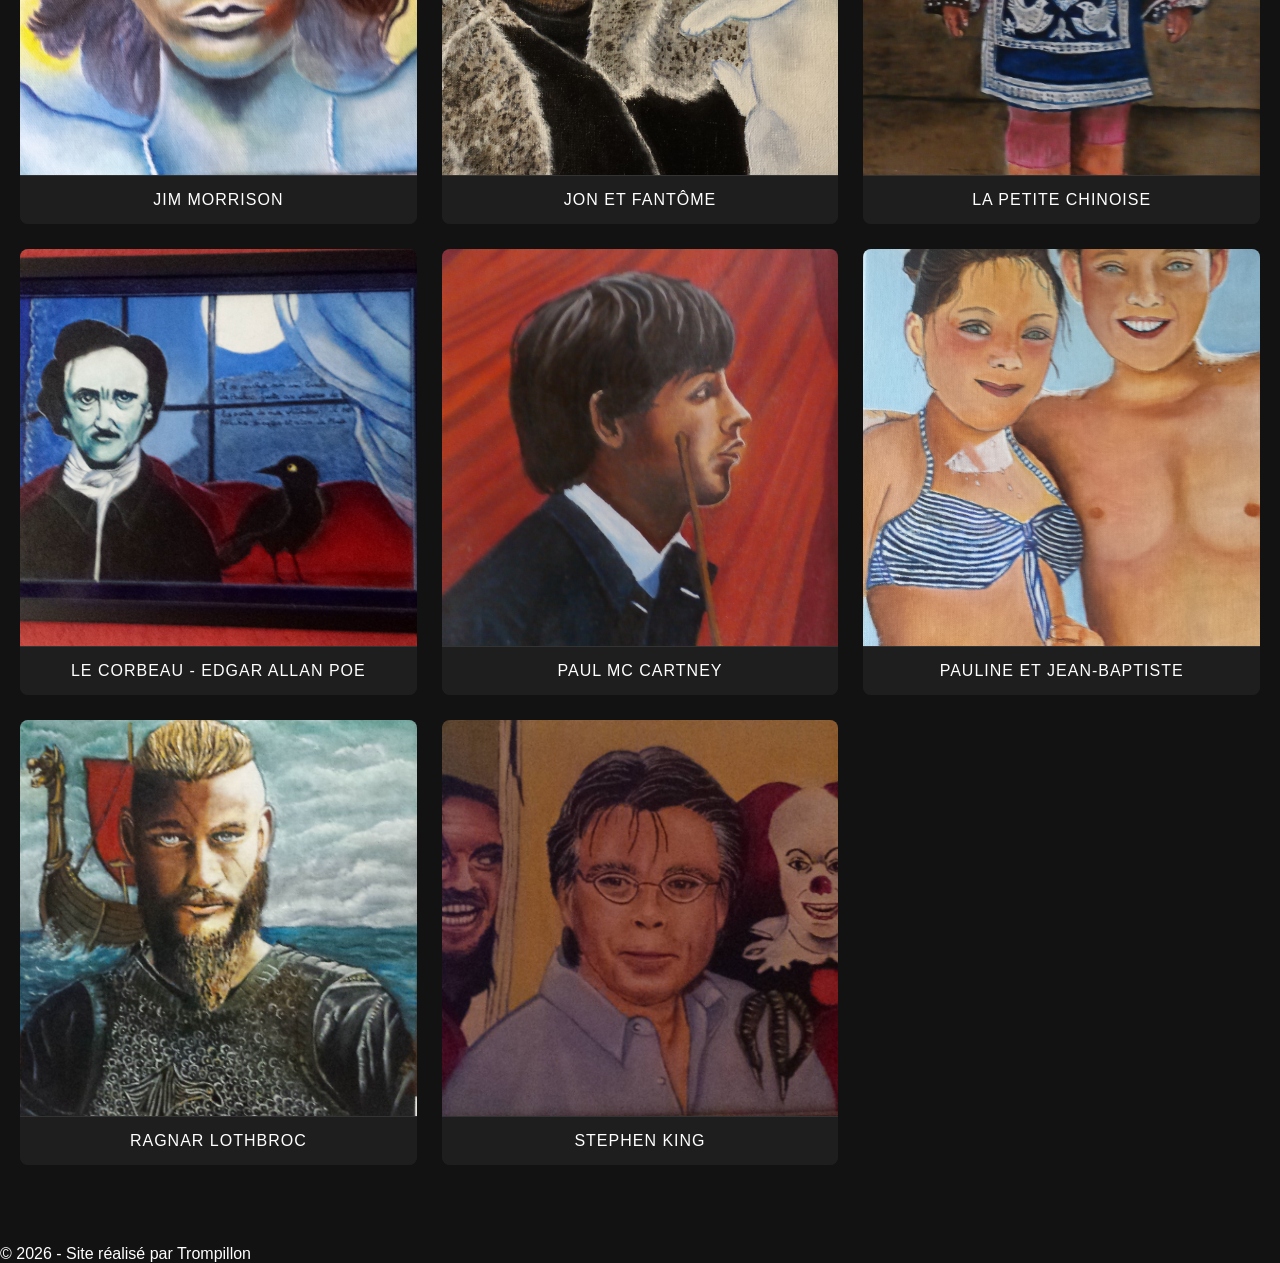
==== commit 7cd90528: "ajout burger + logo" ====
--- a/galerie.html
+++ b/galerie.html
@@ -6,6 +6,7 @@
     <title>Galerie - Les Peintures de Maman</title>
     <link rel="stylesheet" href="style.css">
     <script src="script.js" defer></script>
+    <link rel="shortcut icon" href="img/logo-lutin-noir.png"" type="image/x-icon">
 </head>
 <body>
 
--- a/style.css
+++ b/style.css
@@ -159,4 +159,44 @@
 .close {
     position: absolute; top: 20px; right: 35px;
     color: white; font-size: 40px; cursor: pointer;
+}
+
+/* --- BURGER LOOK --- */
+.burger {
+    display: none; /* Caché sur PC */
+    flex-direction: column;
+    gap: 5px;
+    cursor: pointer;
+    z-index: 1001;
+}
+
+.burger span {
+    width: 30px;
+    height: 3px;
+    background-color: white;
+    transition: 0.3s;
+}
+
+/* --- MOBILE VERSION (Media Query) --- */
+@media (max-width: 768px) {
+    .burger { display: flex; } /* On affiche le burger */
+
+    .nav-links {
+        position: fixed;
+        right: -100%; /* Caché à droite de l'écran */
+        top: 0;
+        height: 100vh;
+        width: 70%;
+        background: rgba(18, 18, 18, 0.95);
+        flex-direction: column;
+        justify-content: center;
+        align-items: center;
+        transition: 0.5s ease-in-out;
+        z-index: 1000;
+    }
+
+    /* Quand le menu est ouvert */
+    .nav-links.active {
+        right: 0; /* Il glisse vers la gauche pour apparaître */
+    }
 }
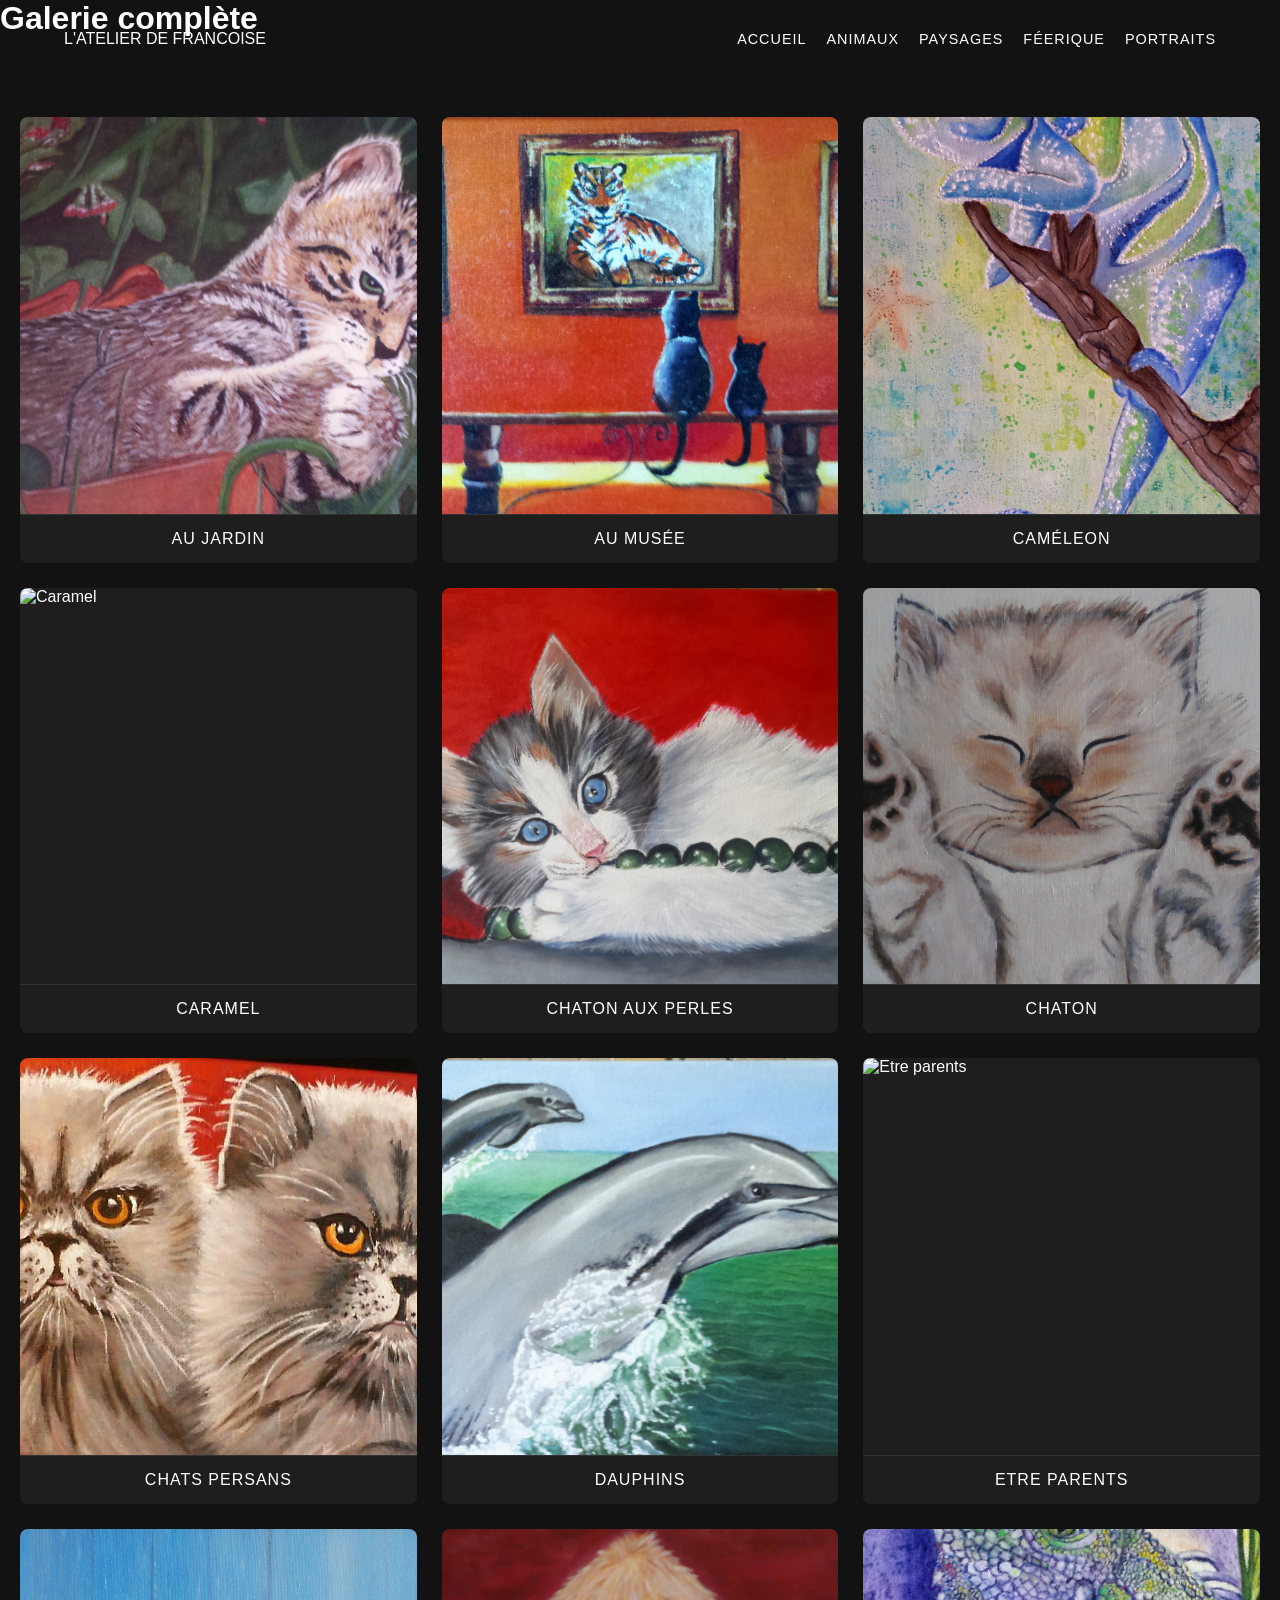
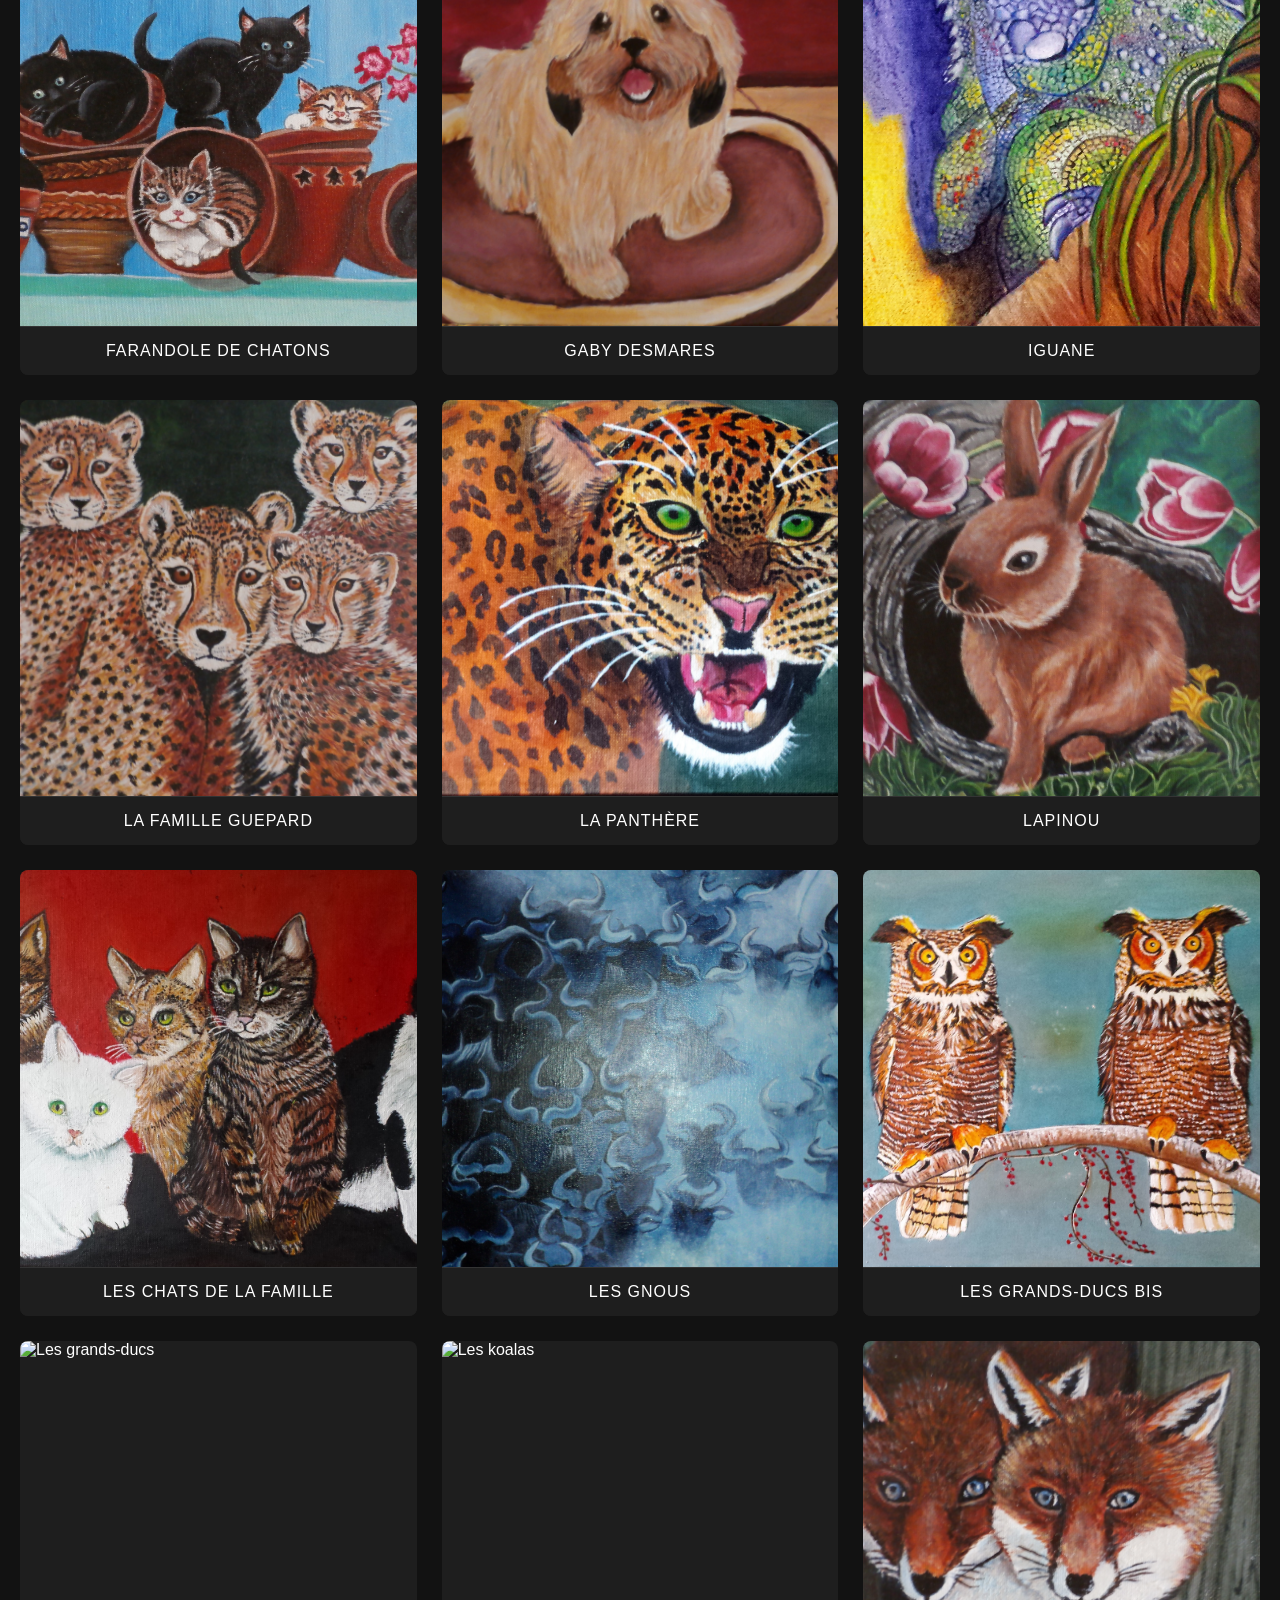
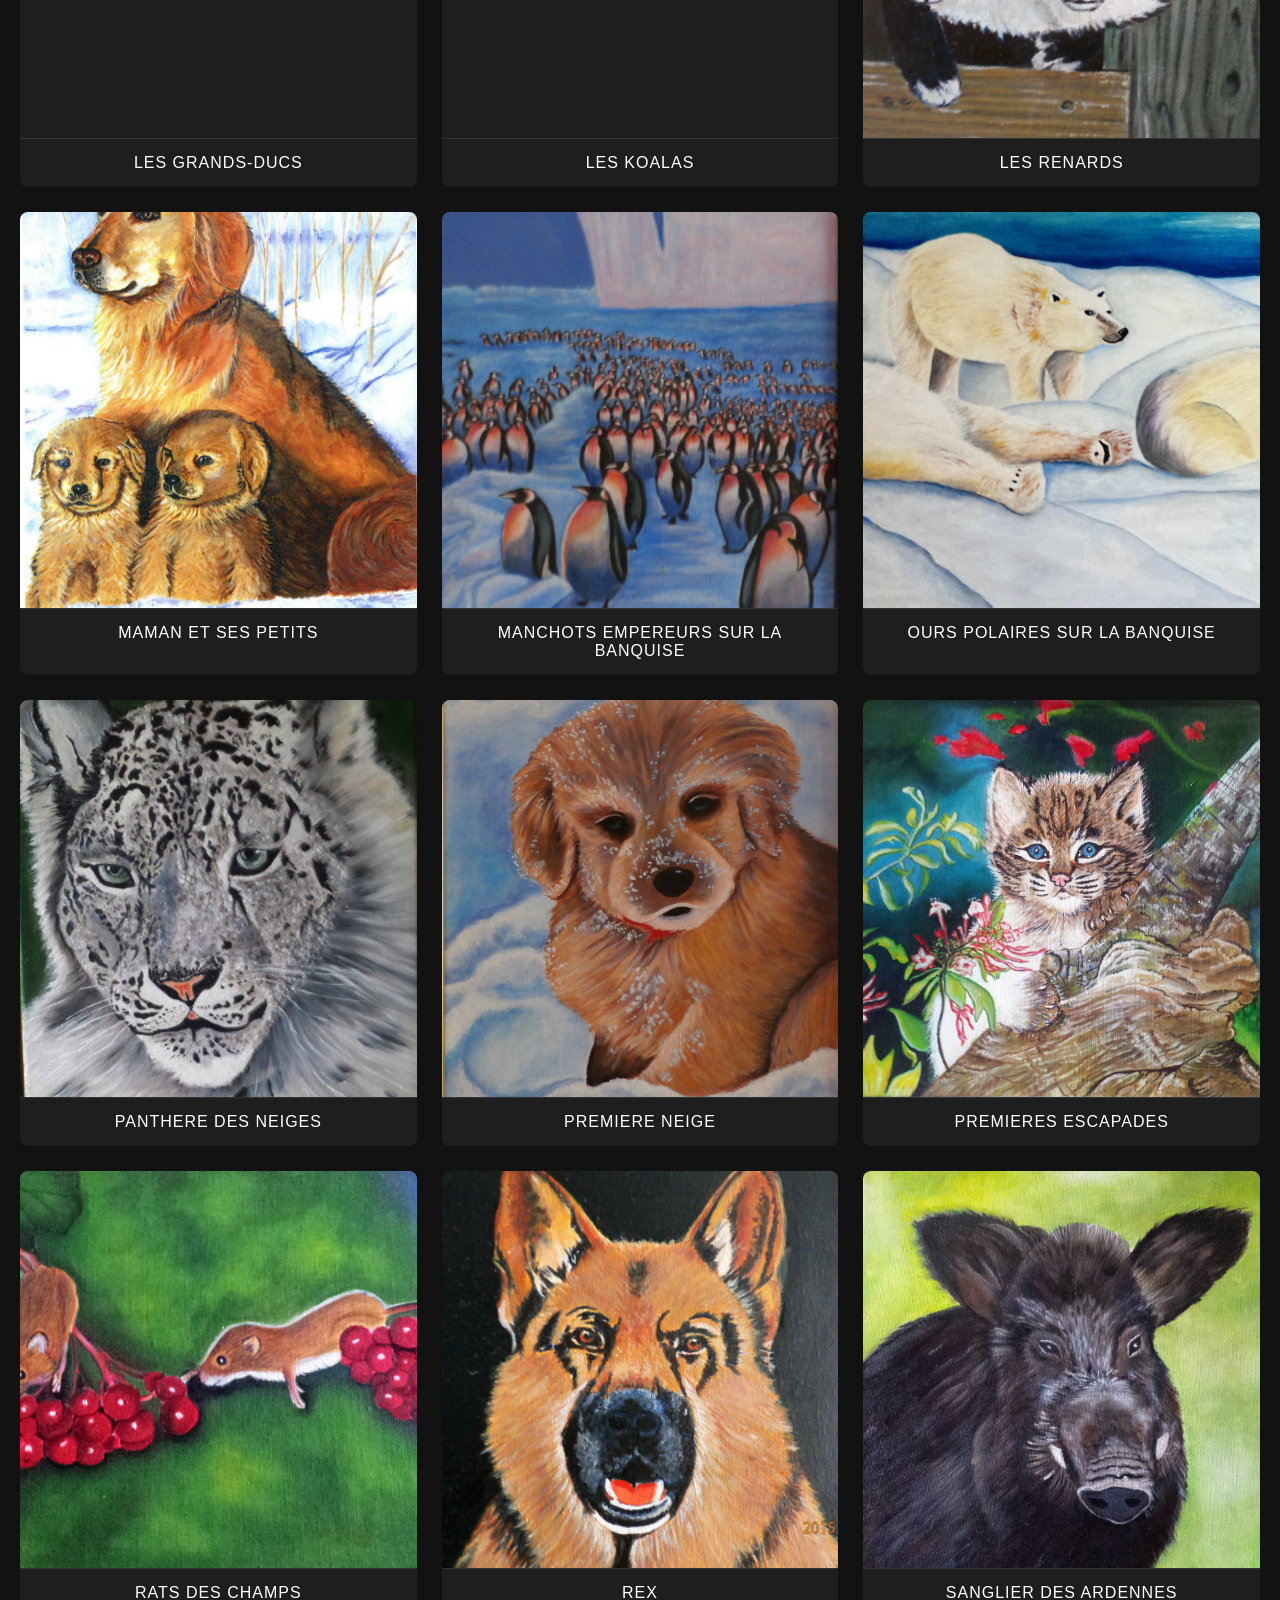
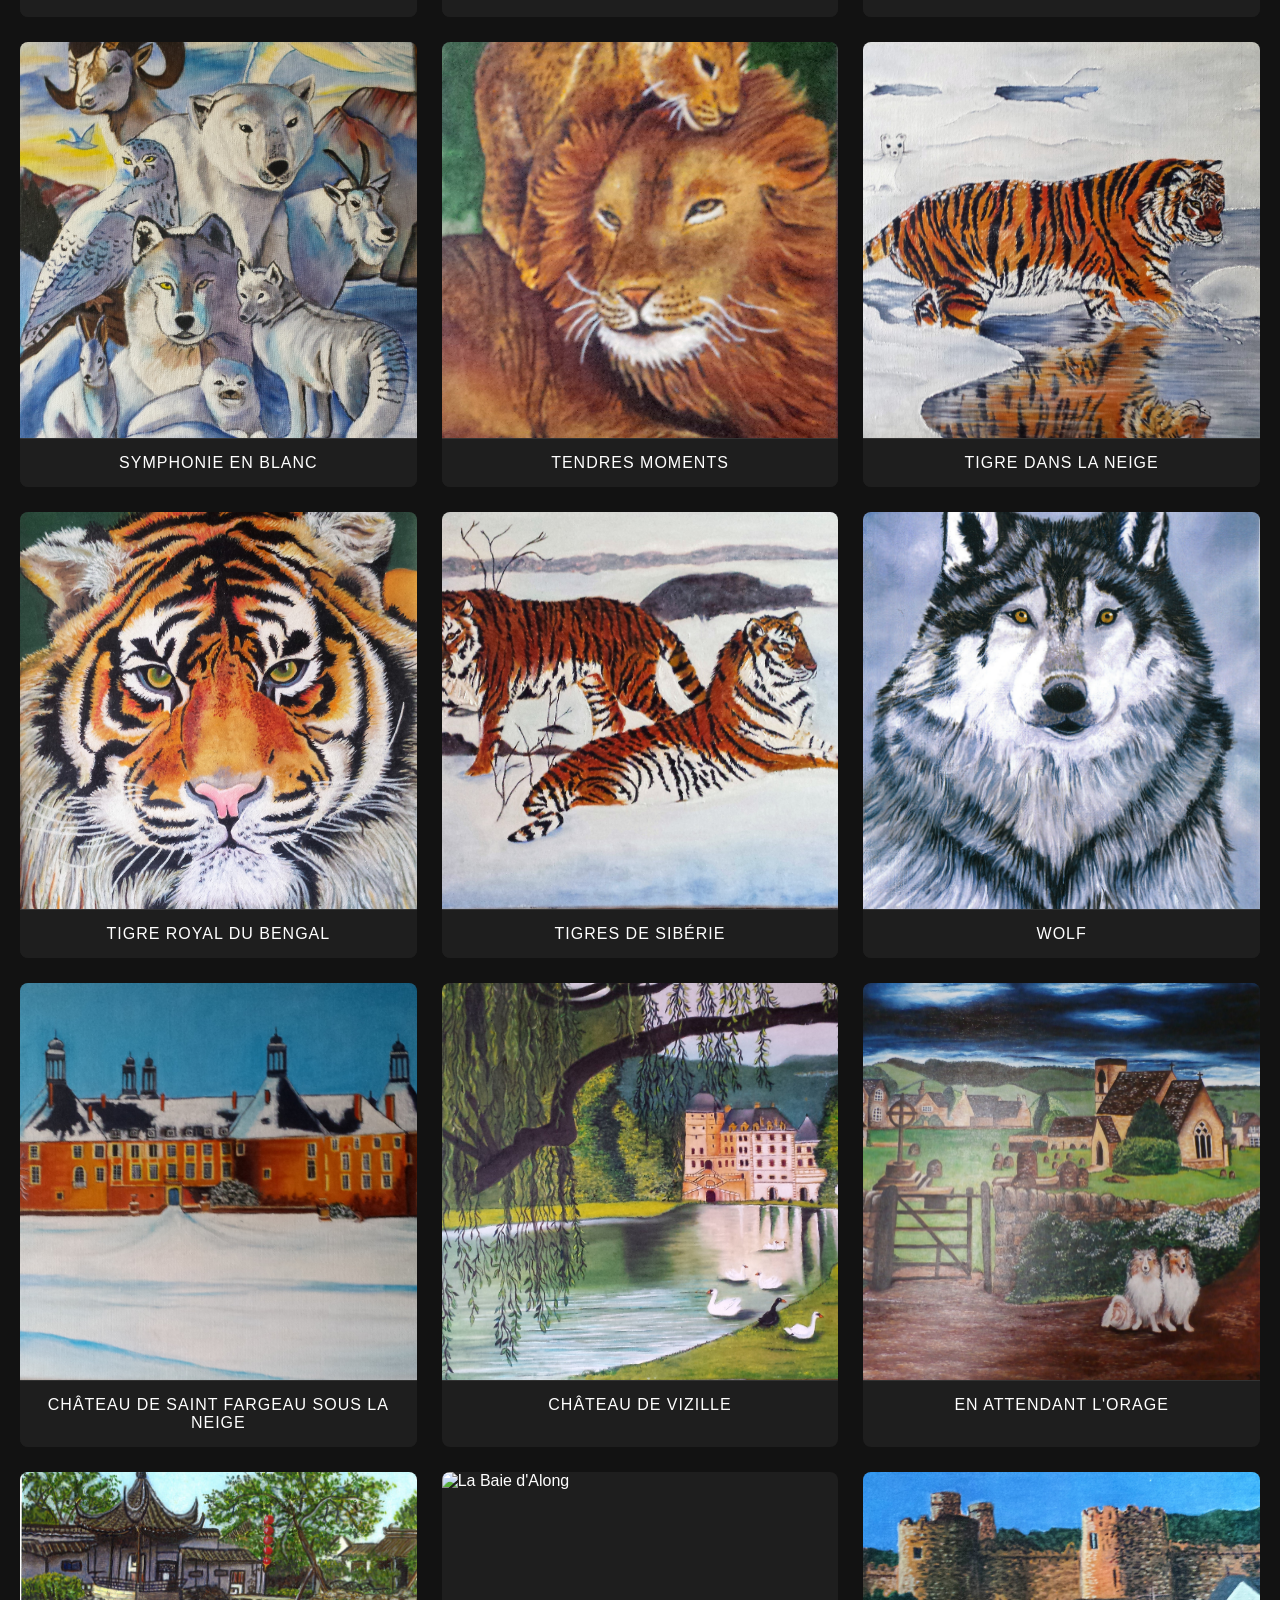
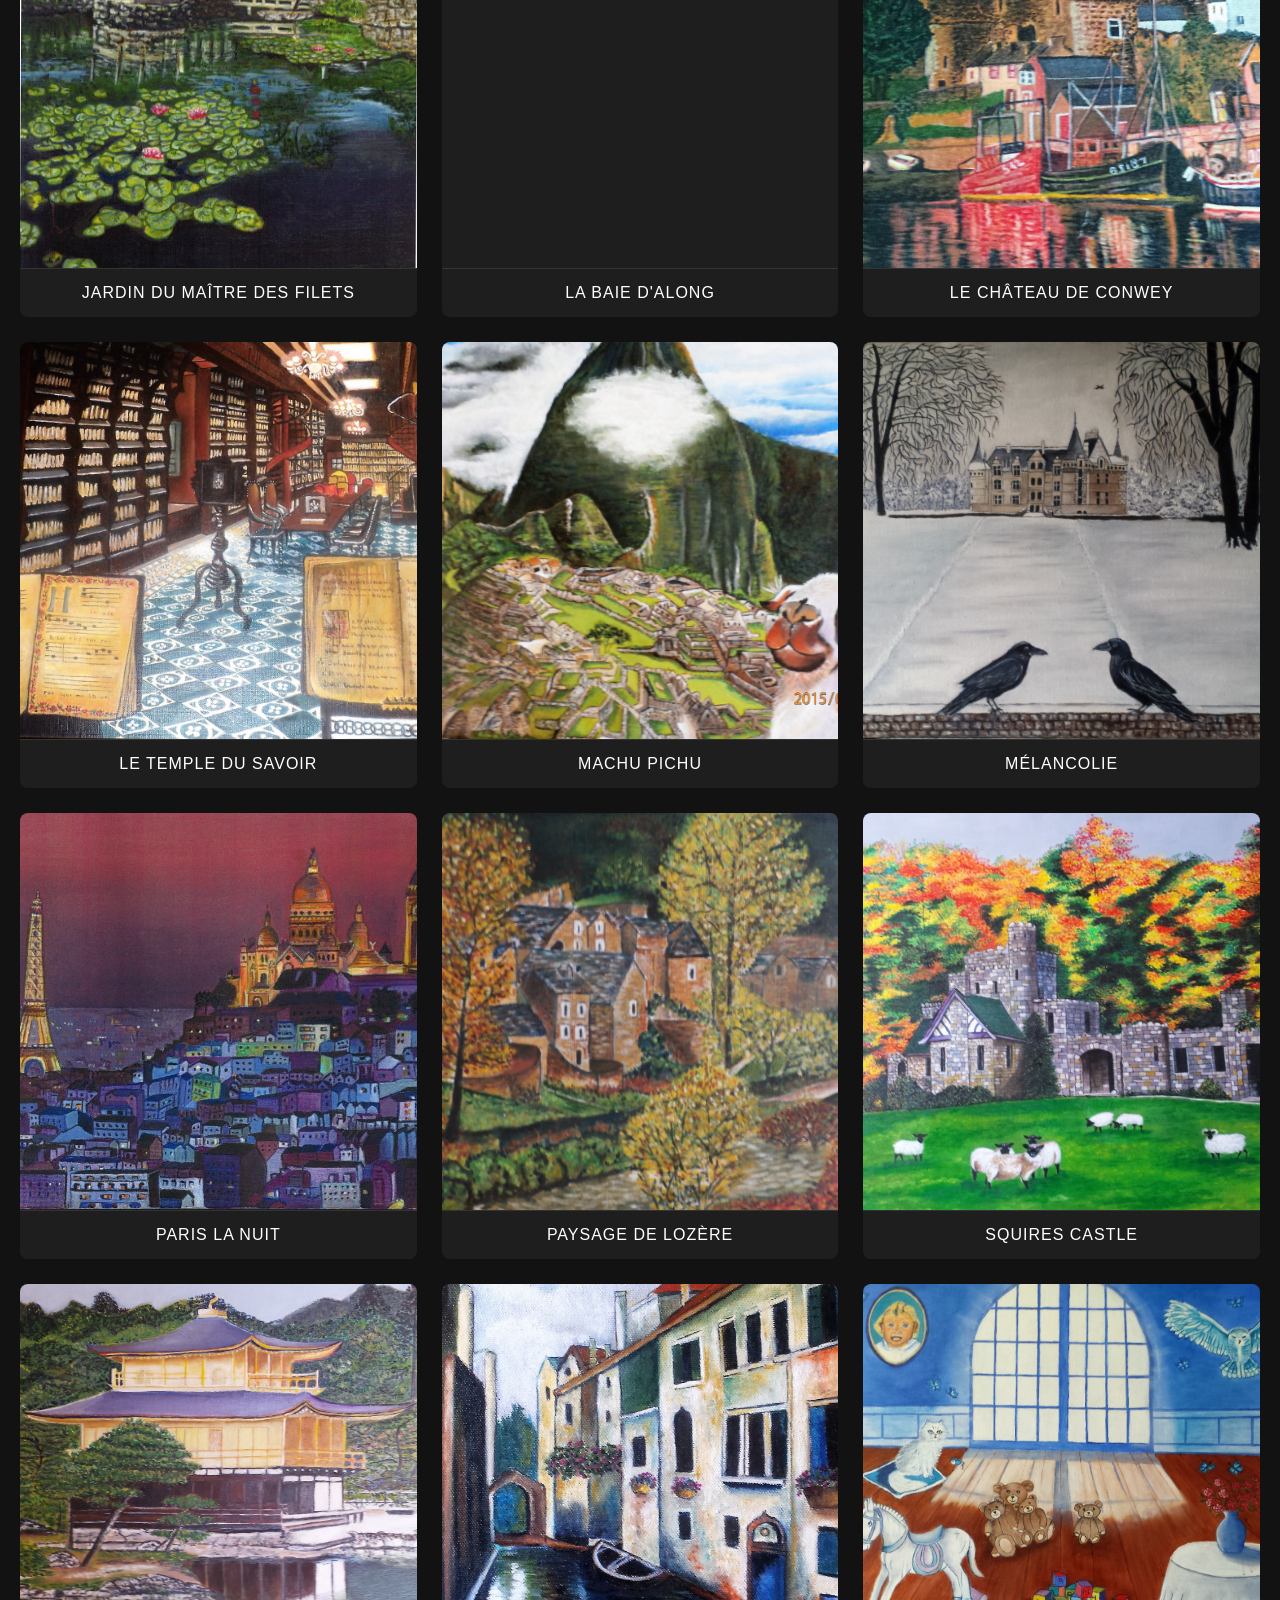
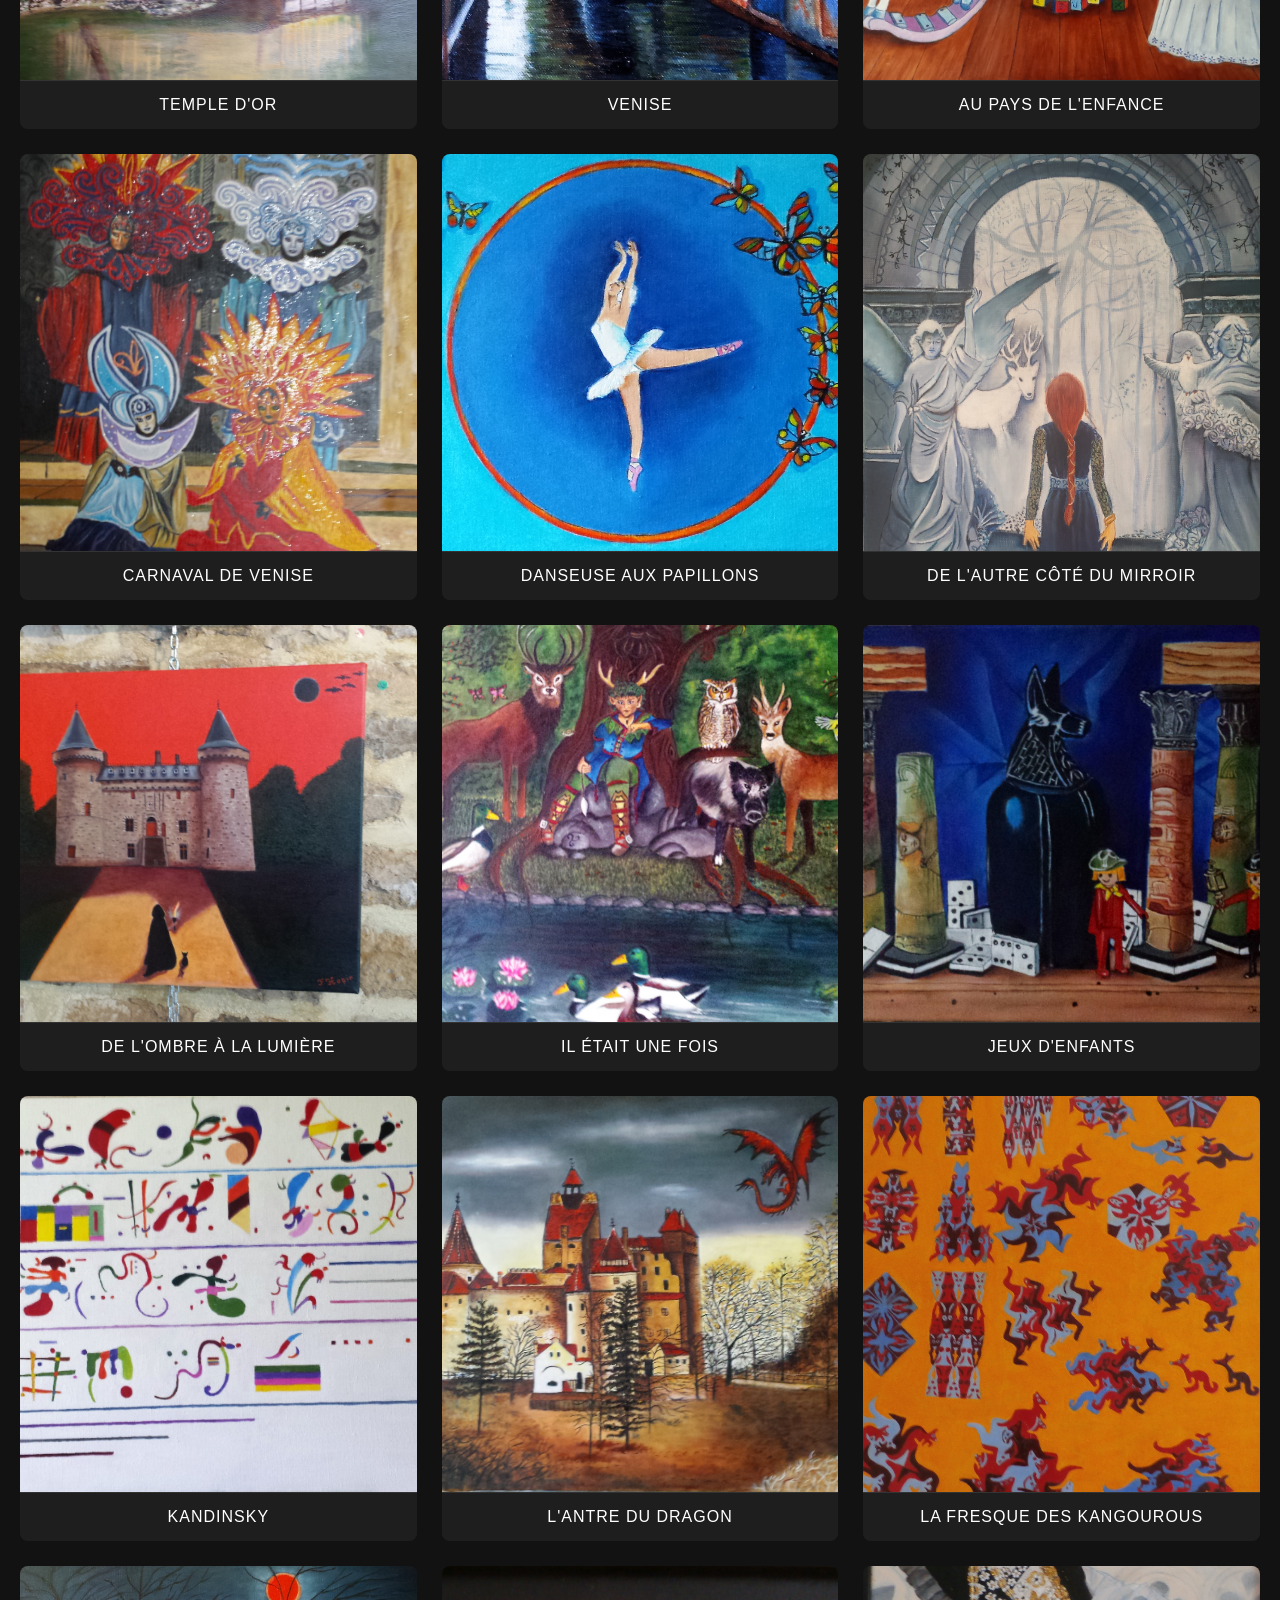
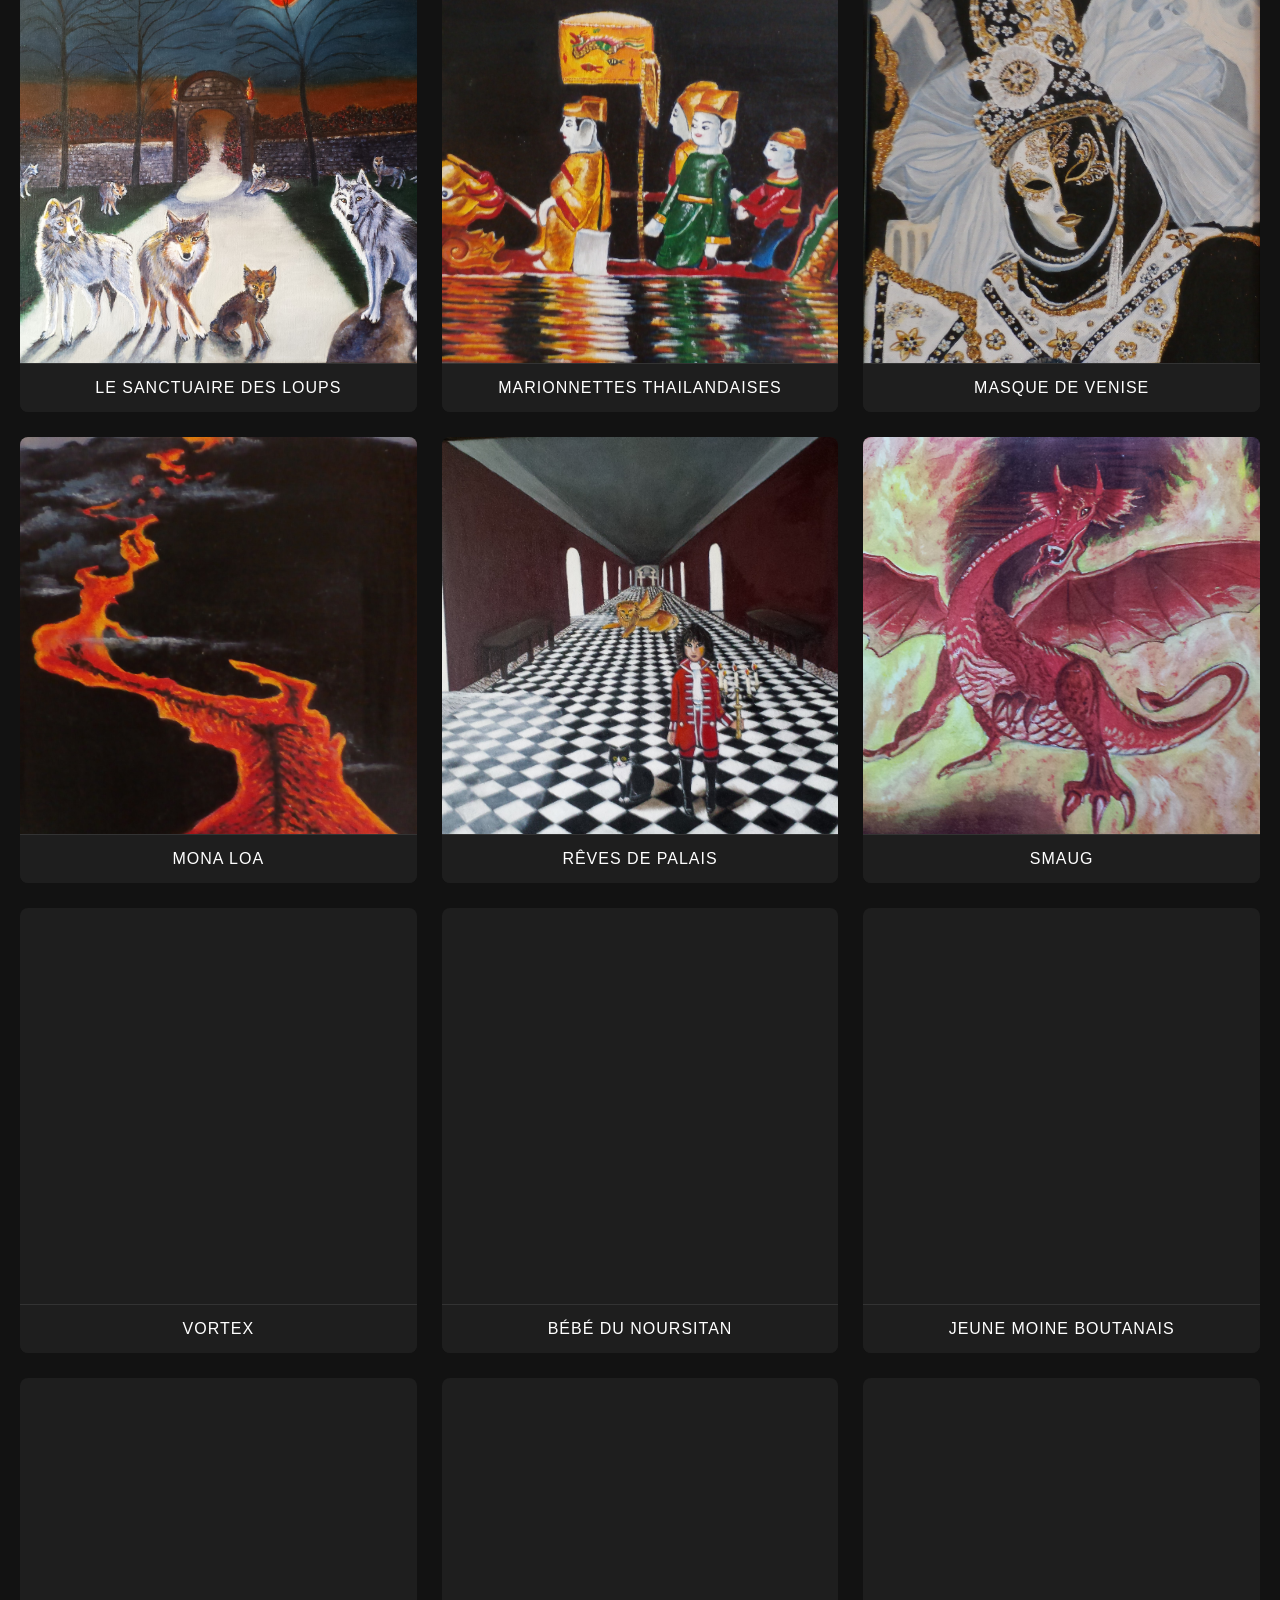
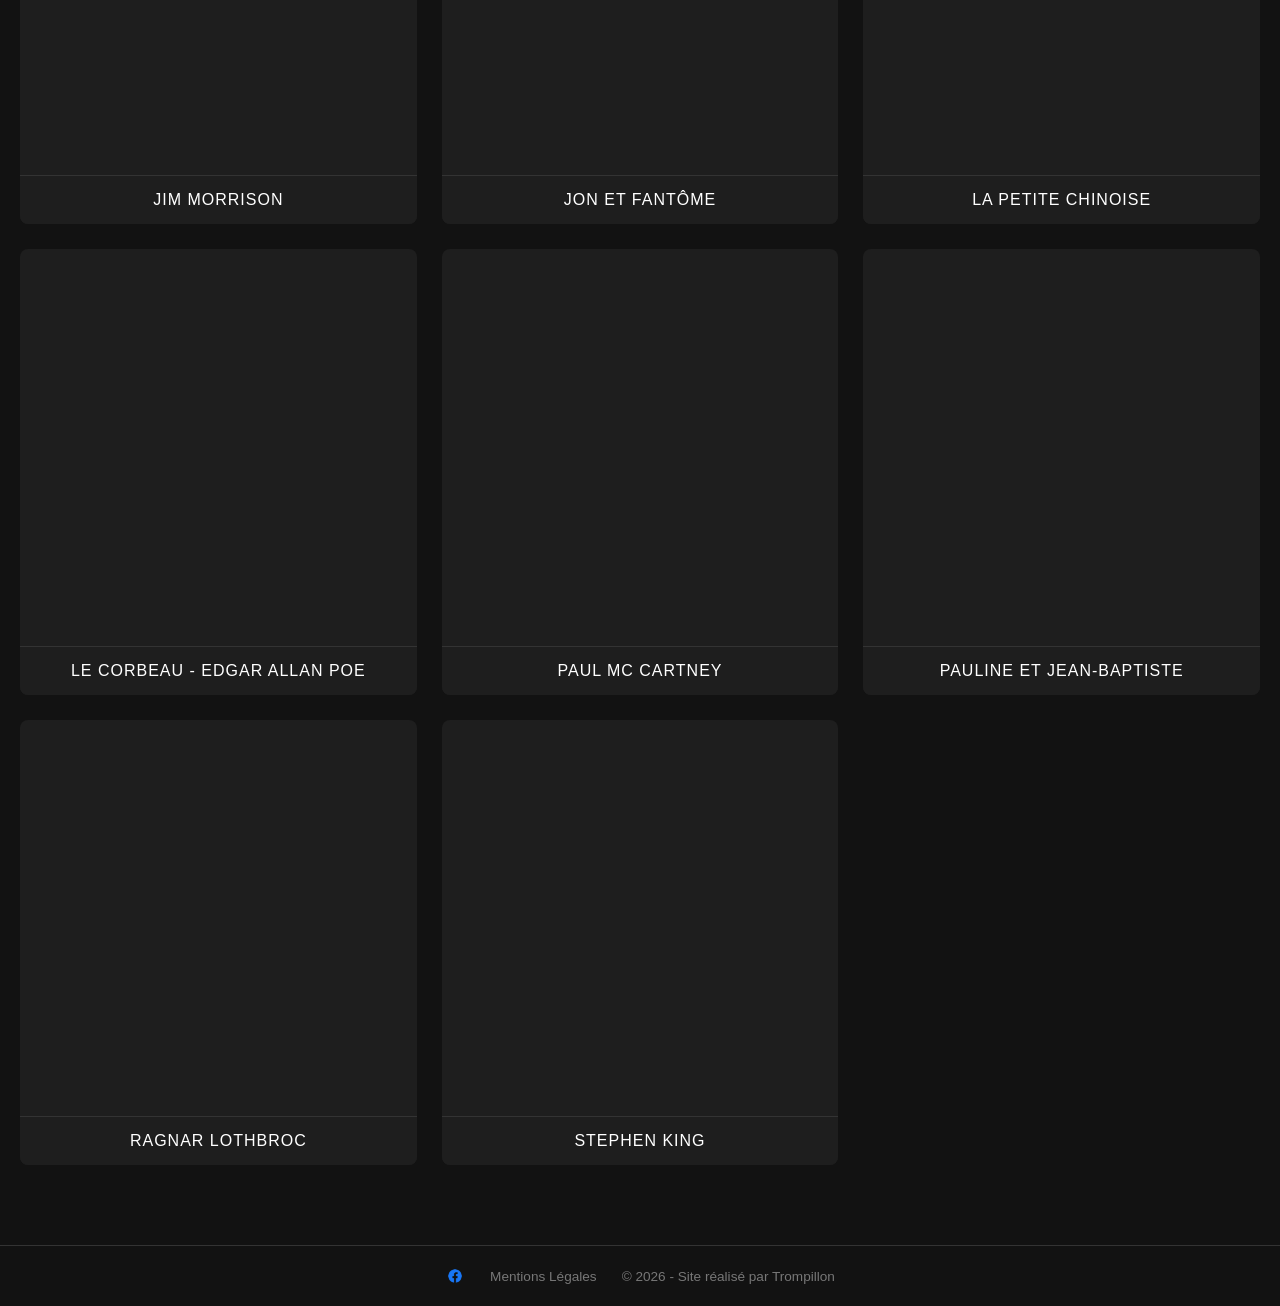
==== commit c7970b03: "ajout page mentions, corrections mineures" ====
--- a/galerie.html
+++ b/galerie.html
@@ -3,7 +3,7 @@
 <head>
     <meta charset="UTF-8">
     <meta name="viewport" content="width=device-width, initial-scale=1.0">
-    <title>Galerie - Les Peintures de Maman</title>
+    <title>Chez Françoise | Galerie</title>
     <link rel="stylesheet" href="style.css">
     <script src="script.js" defer></script>
     <link rel="shortcut icon" href="img/logo-lutin-noir.png"" type="image/x-icon">
@@ -13,7 +13,14 @@
     <header class="gallery-hero">
         <nav class="navbar">
             <div class="logo"><a href="index.html" style="color:white; text-decoration:none;">L'ATELIER DE FRANCOISE</a></div>
-            <ul class="nav-links">
+
+    <div class="burger" id="burger">
+        <span></span>
+        <span></span>
+        <span></span>
+    </div>
+
+            <ul class="nav-links" id="nav-links">
                 <li><a href="index.html">ACCUEIL</a></li>
                 <li><a href="galerie.html?category=animaux">ANIMAUX</a></li>
                 <li><a href="galerie.html?category=paysages">PAYSAGES</a></li>
@@ -37,8 +44,18 @@
         <div id="caption"></div>
     </div>
 
+    <button id="backToTop" title="Retour en haut">
+        <svg width="24" height="24" viewBox="0 0 24 24" fill="none" stroke="currentColor" stroke-width="2.5" stroke-linecap="round" stroke-linejoin="round">
+        <path d="M18 15l-6-6-6 6"/>
+    </svg>
+    </button>
+
     <footer>
-        <p>&copy; 2026 - Site réalisé par Trompillon</p>
+    <div class="footer-simple">
+        <a href="https://www.facebook.com/francoise.hopinlaux/" target="_blank"><img src="img/logo-facebook.png" alt="Facebook" class="footer-icon"></a>
+        <a href="mentions.html">Mentions Légales</a>
+        <span>&copy; 2026 - Site réalisé par Trompillon</span>
+    </div>
     </footer>
 
 </body>
--- a/style.css
+++ b/style.css
@@ -125,6 +125,18 @@
     transform: scale(1.05); /* Petit zoom au hover */
 }
 
+
+/* --- LAZY LOADING --- */
+img {
+    opacity: 0;
+    transition: opacity 0.5s ease-in-out;
+}
+
+/* Une fois que l'image est chargée, on la montre */
+img[src] {
+    opacity: 1;
+}
+
 /* --- INFOS --- */
 .paint-info {
     padding: 15px;
@@ -159,6 +171,89 @@
 .close {
     position: absolute; top: 20px; right: 35px;
     color: white; font-size: 40px; cursor: pointer;
+}
+
+/* --- SCROLL UP --- */
+#backToTop {
+    display: none; 
+    position: fixed;
+    bottom: 30px;
+    right: 30px;
+    z-index: 2000; /* Toujours au-dessus de tout */
+    
+    /* Dimensions et Forme */
+    width: 50px;
+    height: 50px;
+    border-radius: 50%;
+    
+    /* Look "Effet de Verre" */
+    background: rgba(255, 255, 255, 0.1); /* Fond blanc très transparent */
+    backdrop-filter: blur(10px);          /* Floute ce qu'il y a derrière */
+    -webkit-backdrop-filter: blur(10px);   /* Pour Safari */
+    border: 1px solid rgba(255, 255, 255, 0.2); /* Bordure fine et subtile */
+    
+    /* Texte (la flèche) */
+    color: white;
+    font-size: 24px;
+    cursor: pointer;
+    
+    /* Centrage de la flèche */
+    display: flex;
+    justify-content: center;
+    align-items: center;
+    
+    /* Animation */
+    transition: all 0.4s ease;
+    box-shadow: 0 8px 32px rgba(0, 0, 0, 0.3);
+}
+
+#backToTop:hover {
+    background: rgba(255, 255, 255, 0.3);
+    transform: translateY(-5px); /* Petit saut vers le haut au survol */
+    border-color: rgba(255, 255, 255, 0.5);
+}
+
+
+/* --- FOOTER --- */
+footer {
+    padding: 20px;
+    margin-top: auto;
+    border-top: 1px solid #333;
+}
+
+.footer-simple {
+    display: flex;
+    justify-content: center; /* Centre la ligne */
+    align-items: center;
+    flex-wrap: wrap; /* Passe à la ligne proprement sur petit mobile */
+    gap: 25px; /* Espace entre les éléments */
+    font-size: 0.85rem;
+    color: #777;
+}
+
+.footer-simple a {
+    color: #777;
+    text-decoration: none;
+    transition: color 0.3s;
+}
+
+.footer-simple a:hover {
+    color: #f5b146; /* Petite touche de couleur au survol */
+}
+
+.footer-simple span {
+    cursor: default;
+}
+
+.footer-icon {
+    width: 20px;   /* On force une petite taille */
+    height: 20px;
+    vertical-align: middle; /* Pour l'aligner parfaitement avec le texte à côté */
+    transition: transform 0.2s;
+}
+
+.footer-icon:hover {
+    transform: scale(1.2); /* Un petit effet de zoom sympa au survol */
 }
 
 /* --- BURGER LOOK --- */
@@ -199,4 +294,34 @@
     .nav-links.active {
         right: 0; /* Il glisse vers la gauche pour apparaître */
     }
+}
+
+/* Animation des barres en croix */
+.toggle-burger span:nth-child(1) {
+    transform: rotate(-45deg) translate(-5px, 6px);
+}
+.toggle-burger span:nth-child(2) {
+    opacity: 0; /* La barre du milieu disparaît */
+}
+.toggle-burger span:nth-child(3) {
+    transform: rotate(45deg) translate(-5px, -6px);
+}
+
+/* --- TRANSITION DE PAGE --- */
+
+/* On définit le mouvement */
+@keyframes apparition {
+    from { 
+        opacity: 0; 
+        transform: translateY(20px); 
+    }
+    to { 
+        opacity: 1; 
+        transform: translateY(0); 
+    }
+}
+
+/* On crée la classe à appliquer */
+.effet-chargement {
+    animation: apparition 0.6s ease-out forwards;
 }
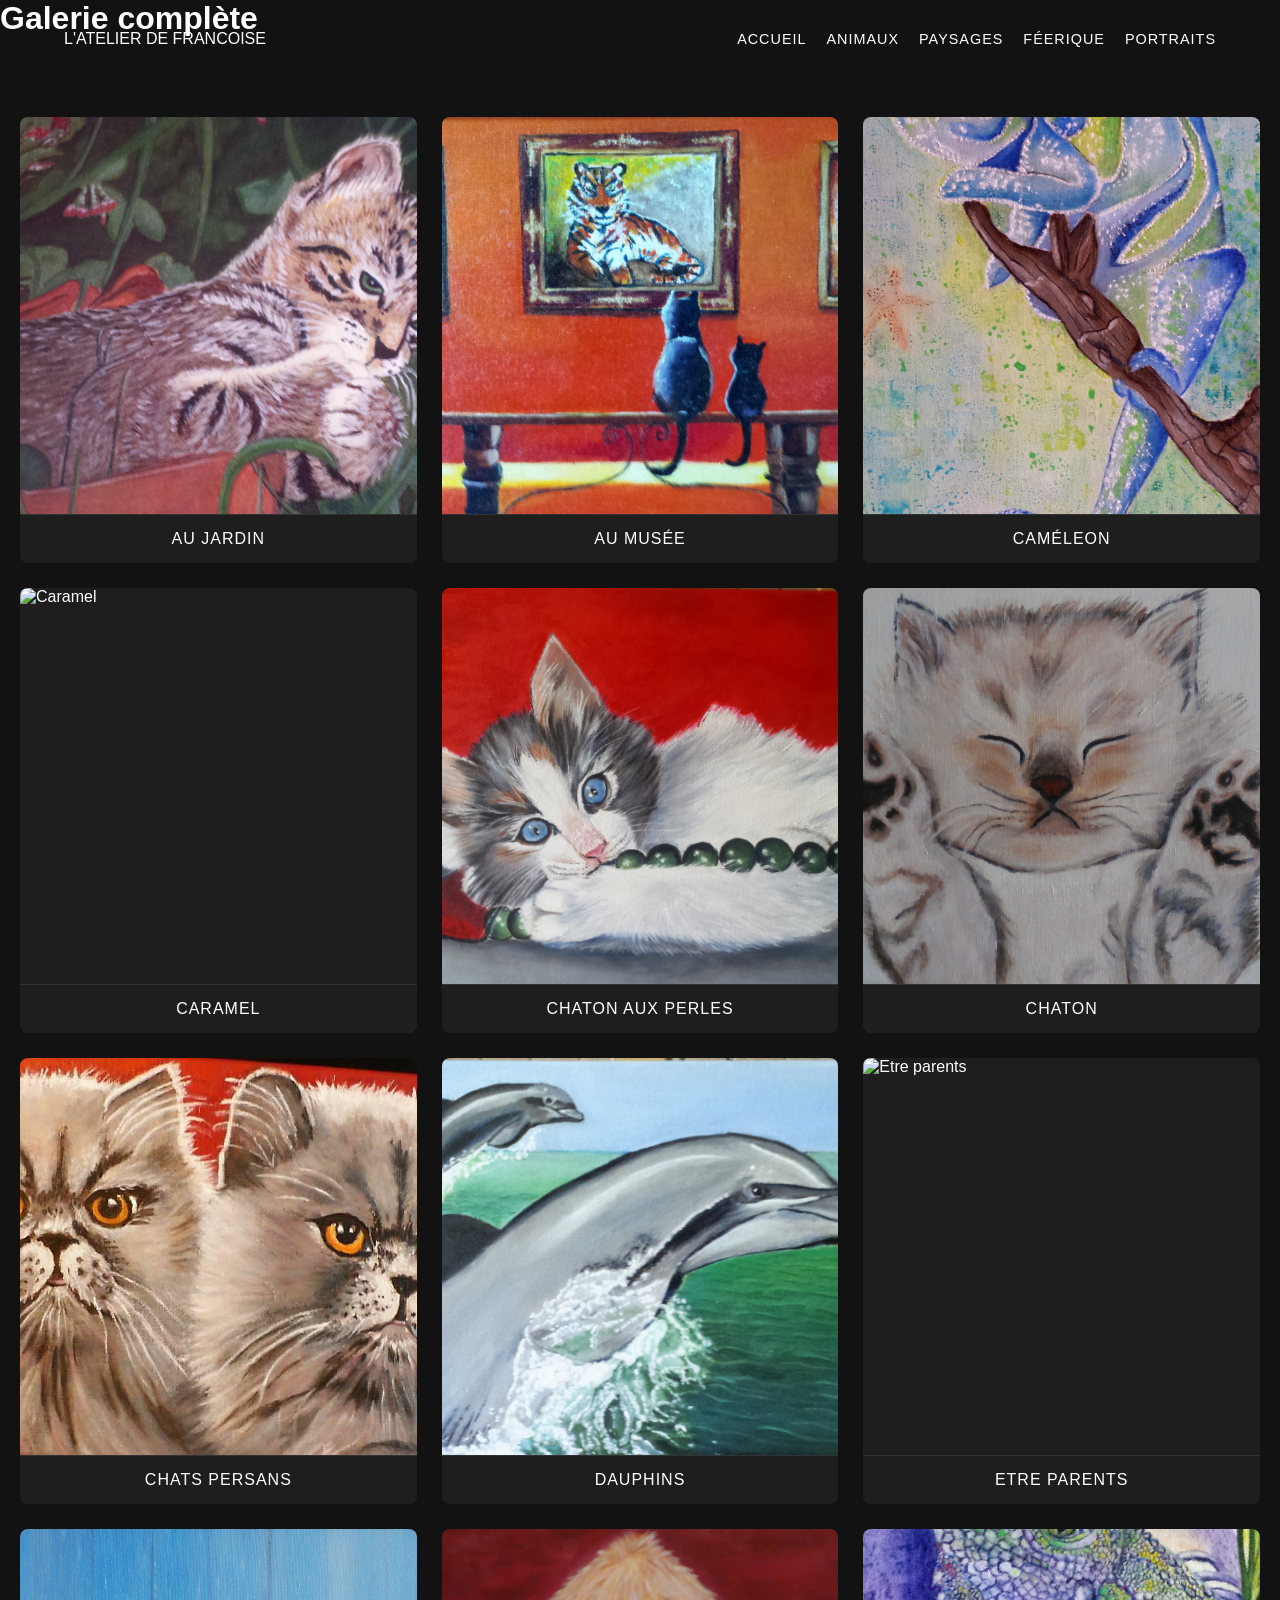
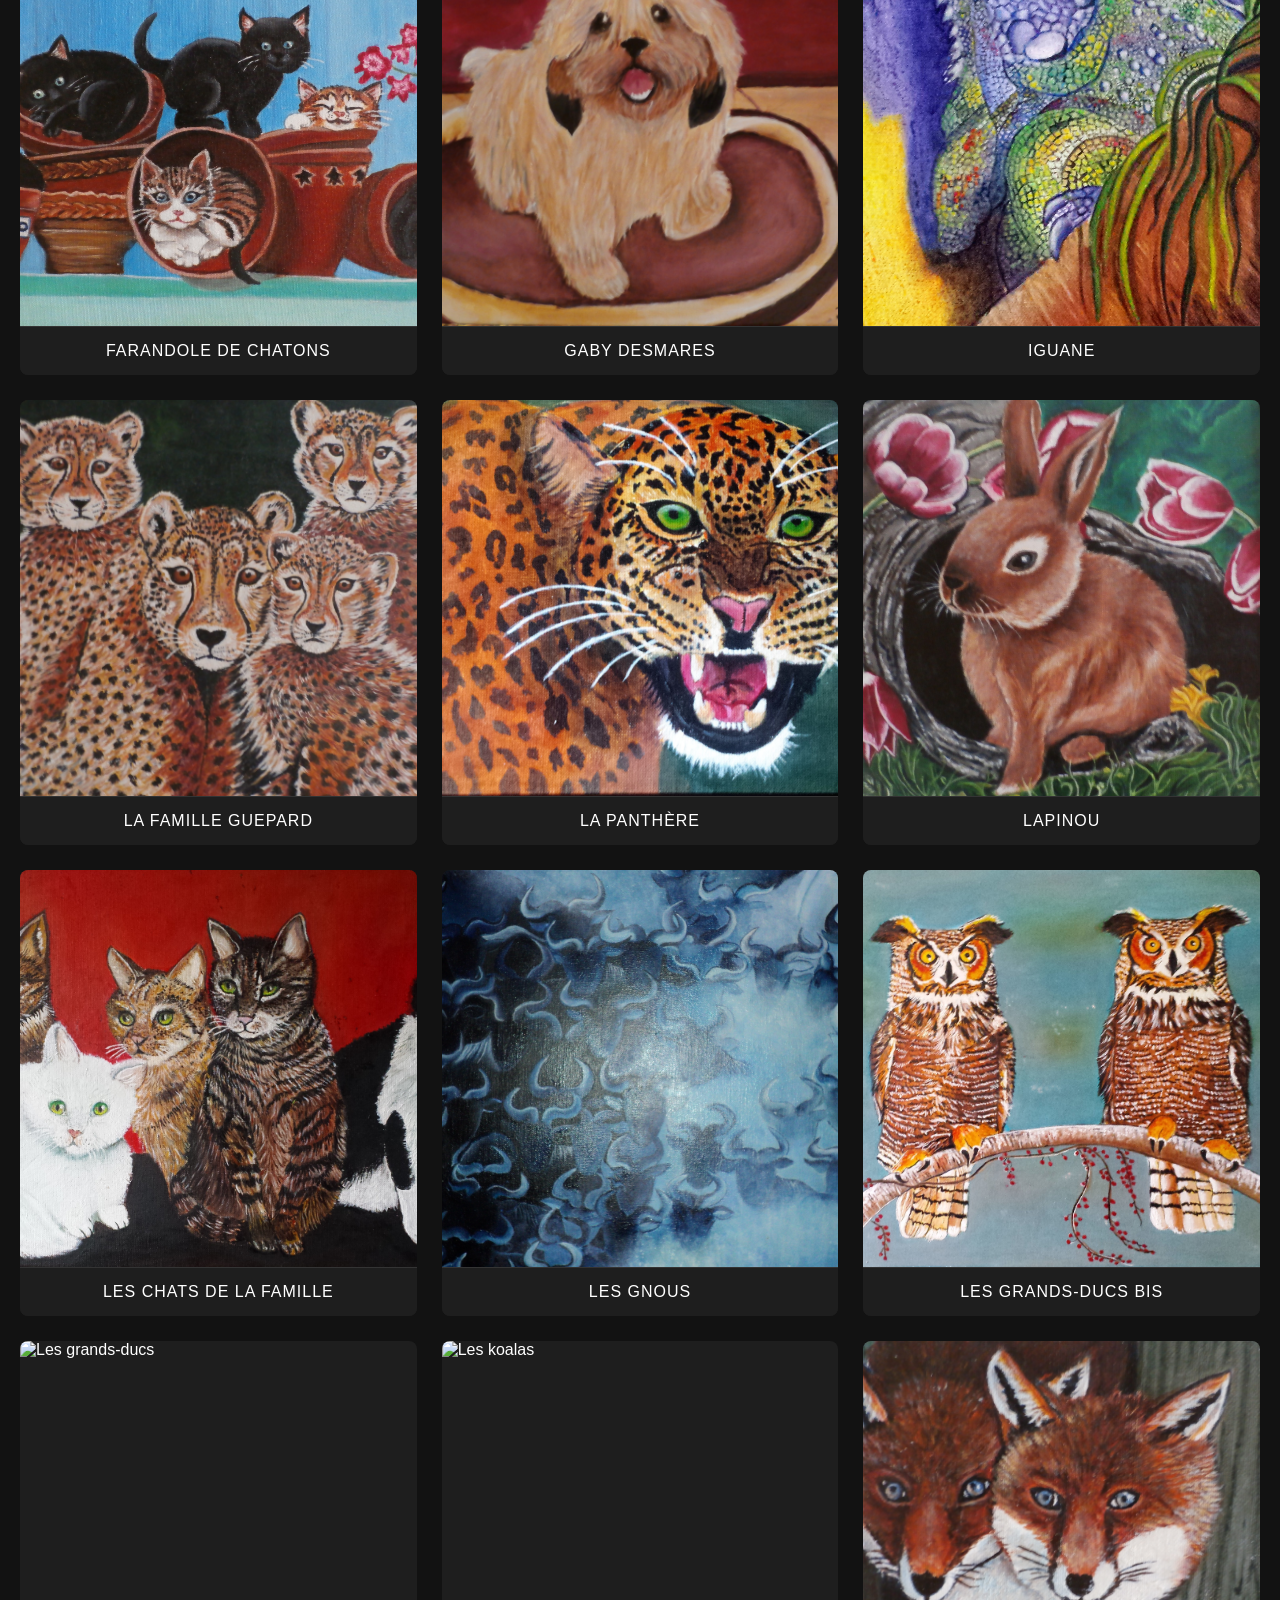
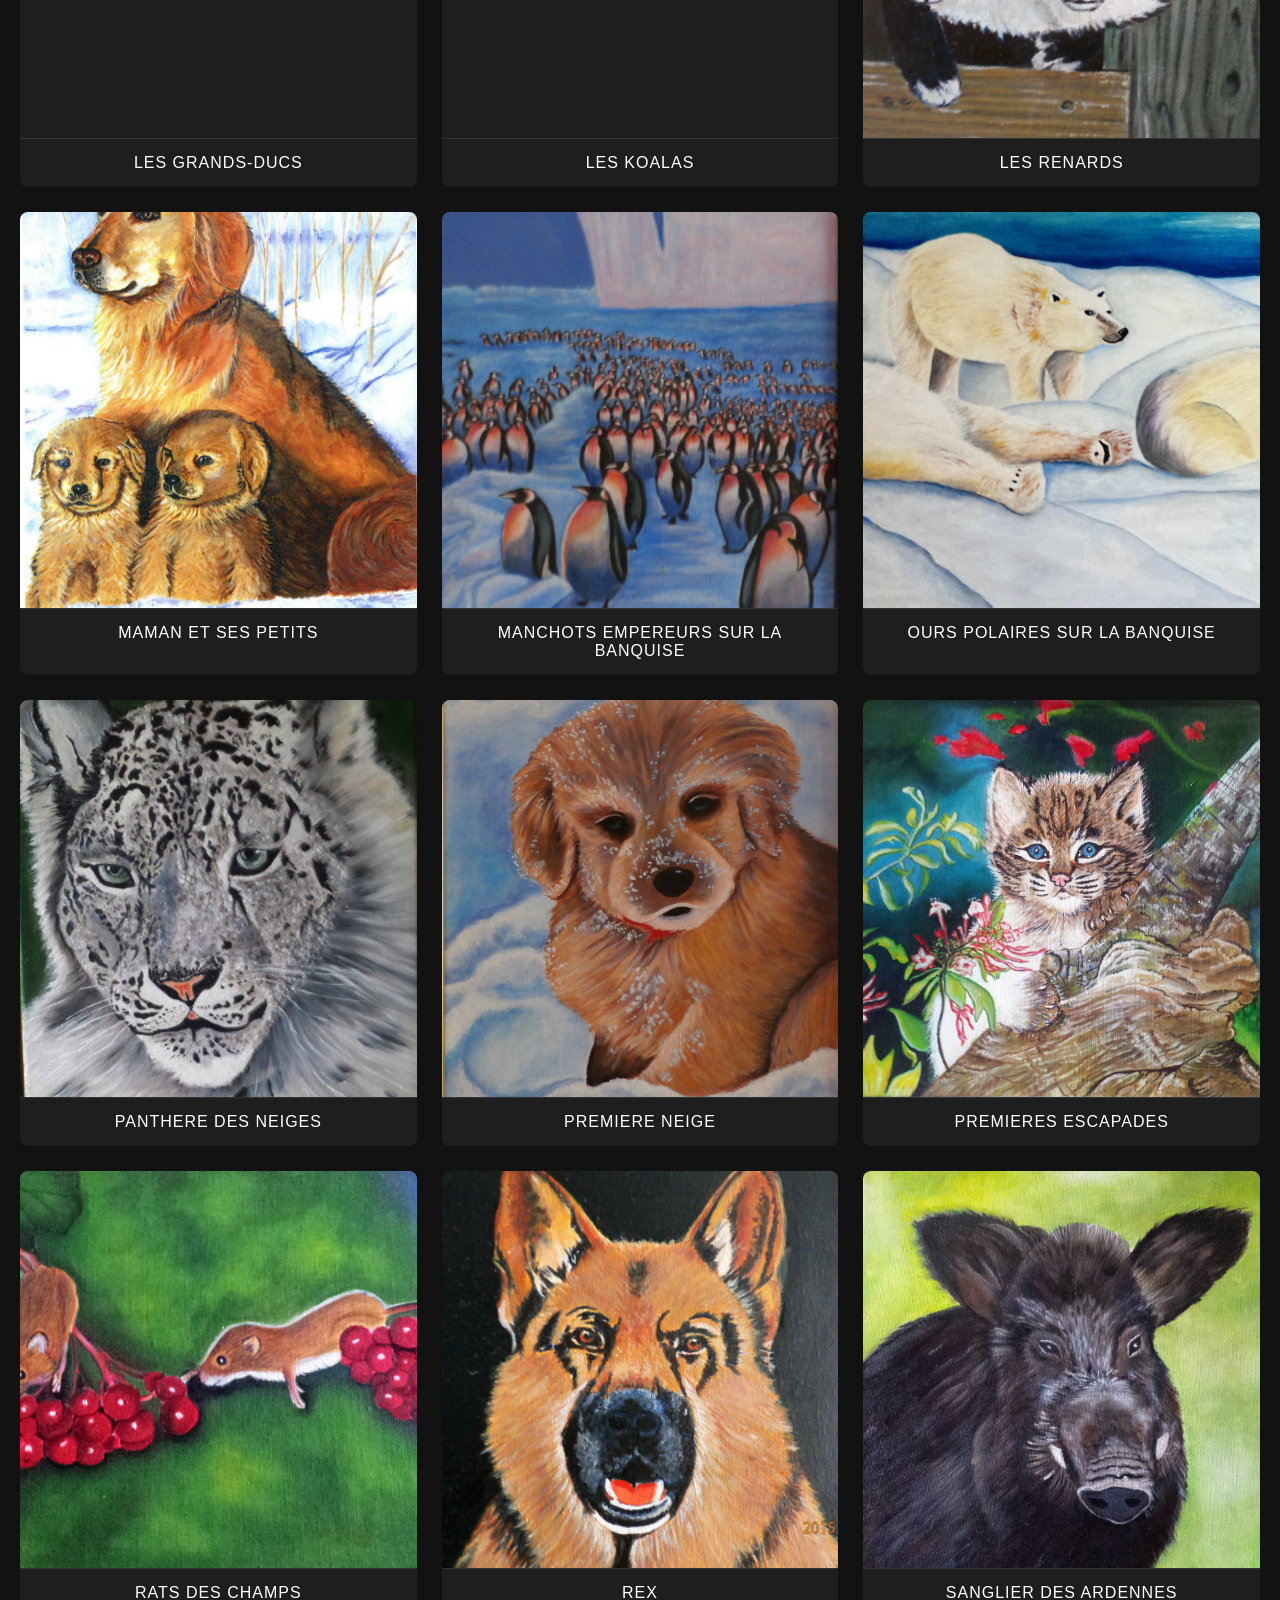
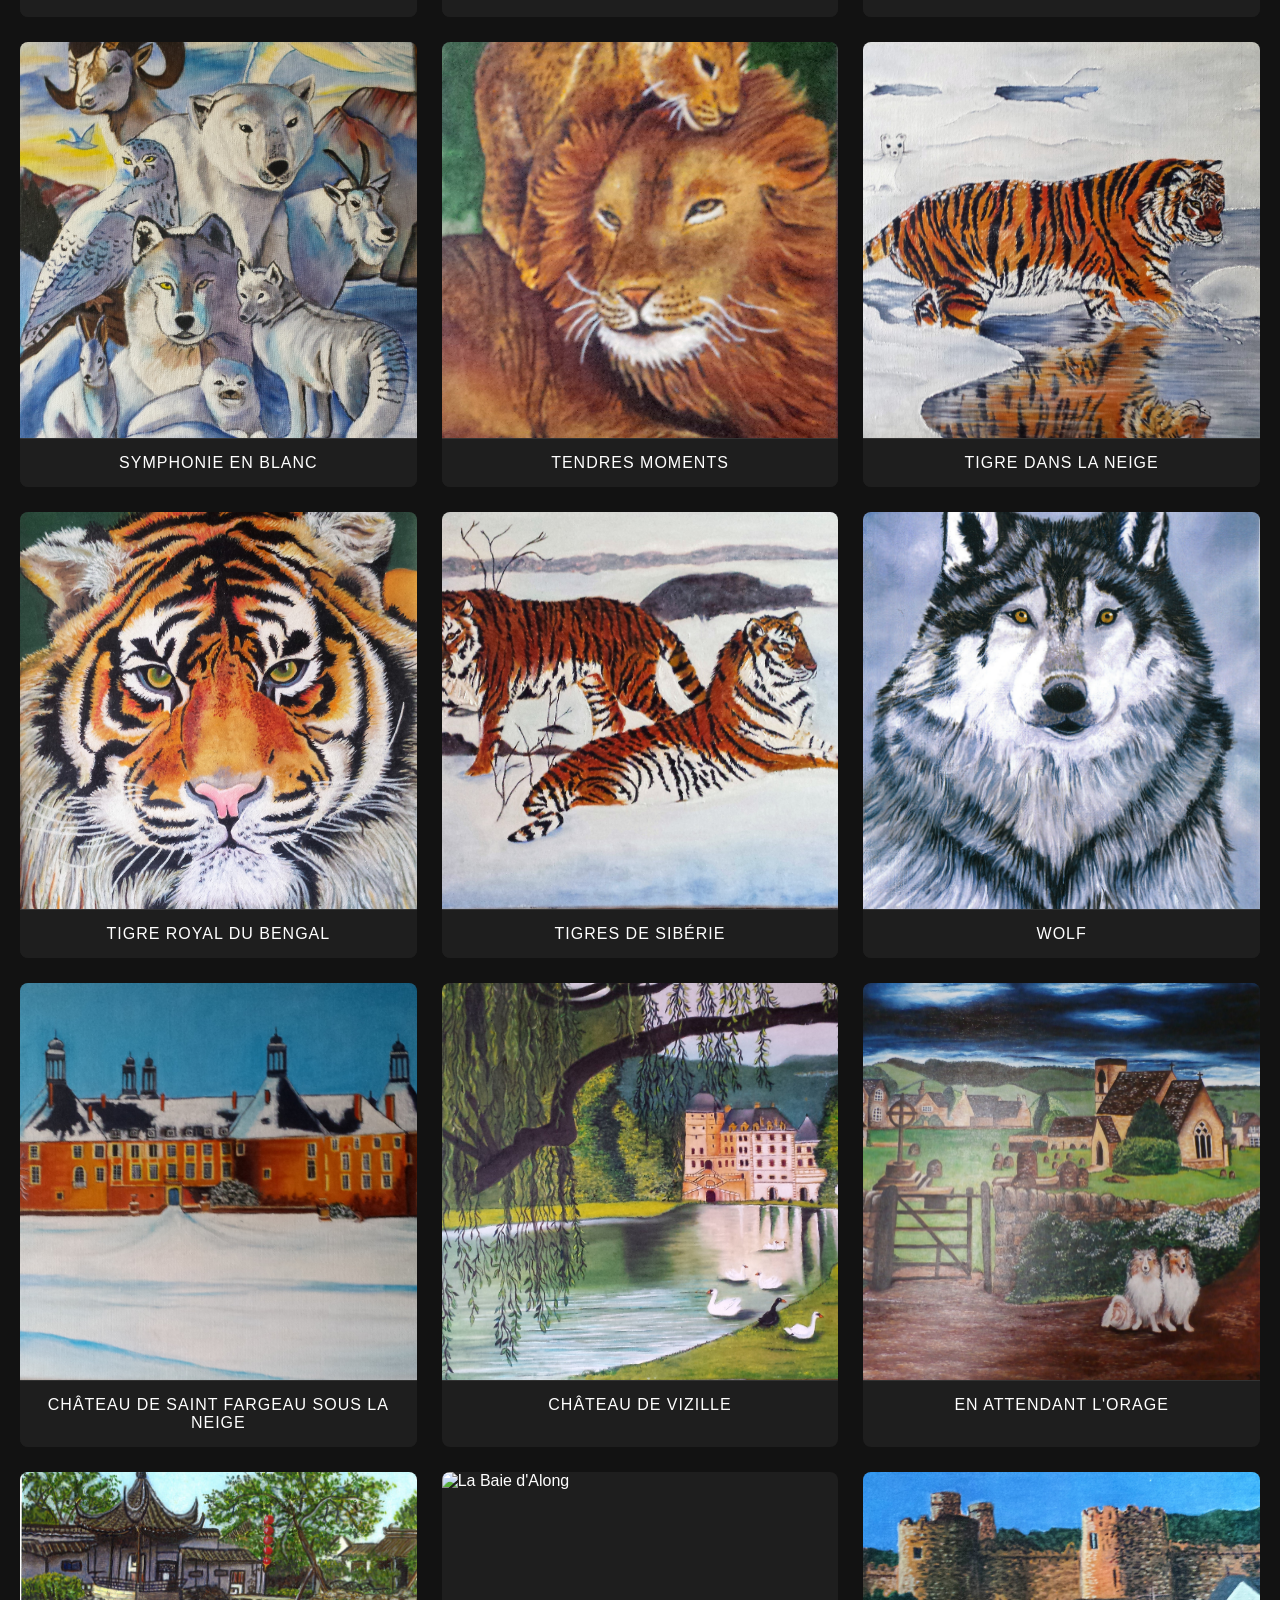
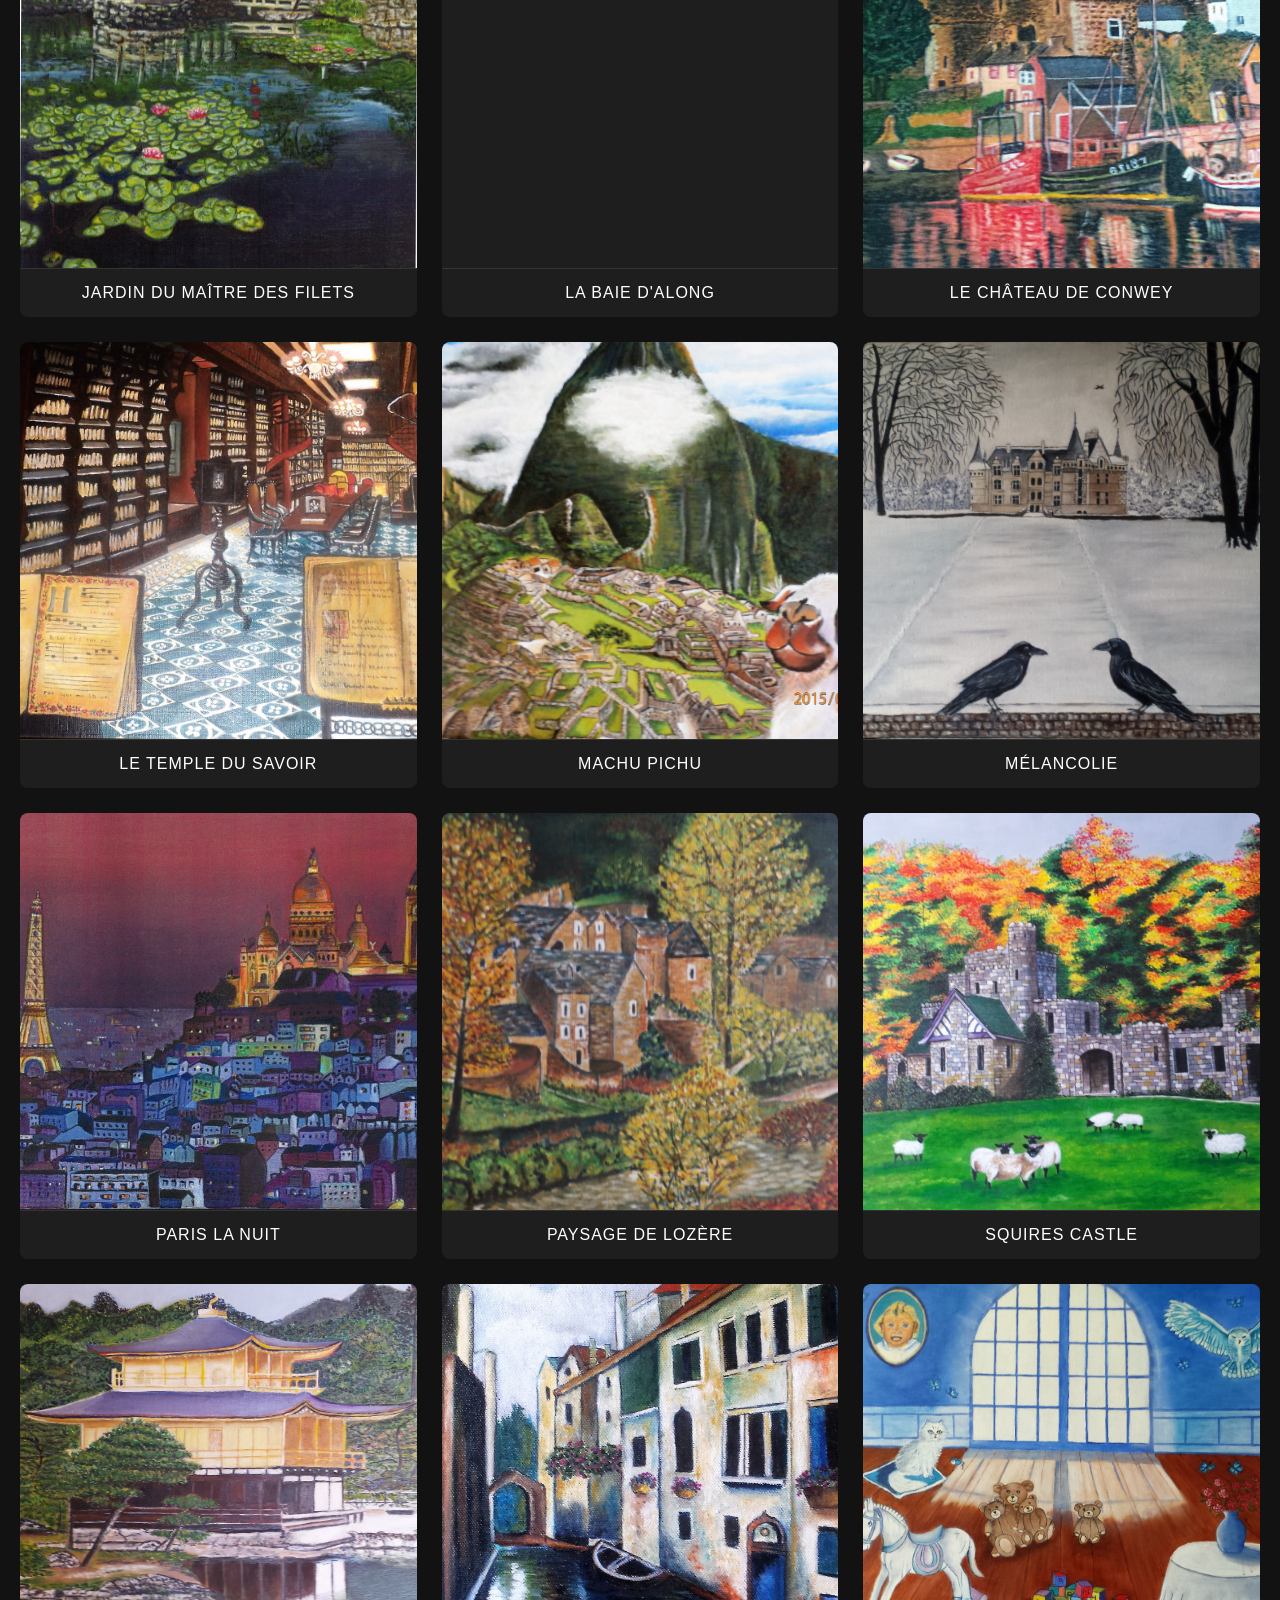
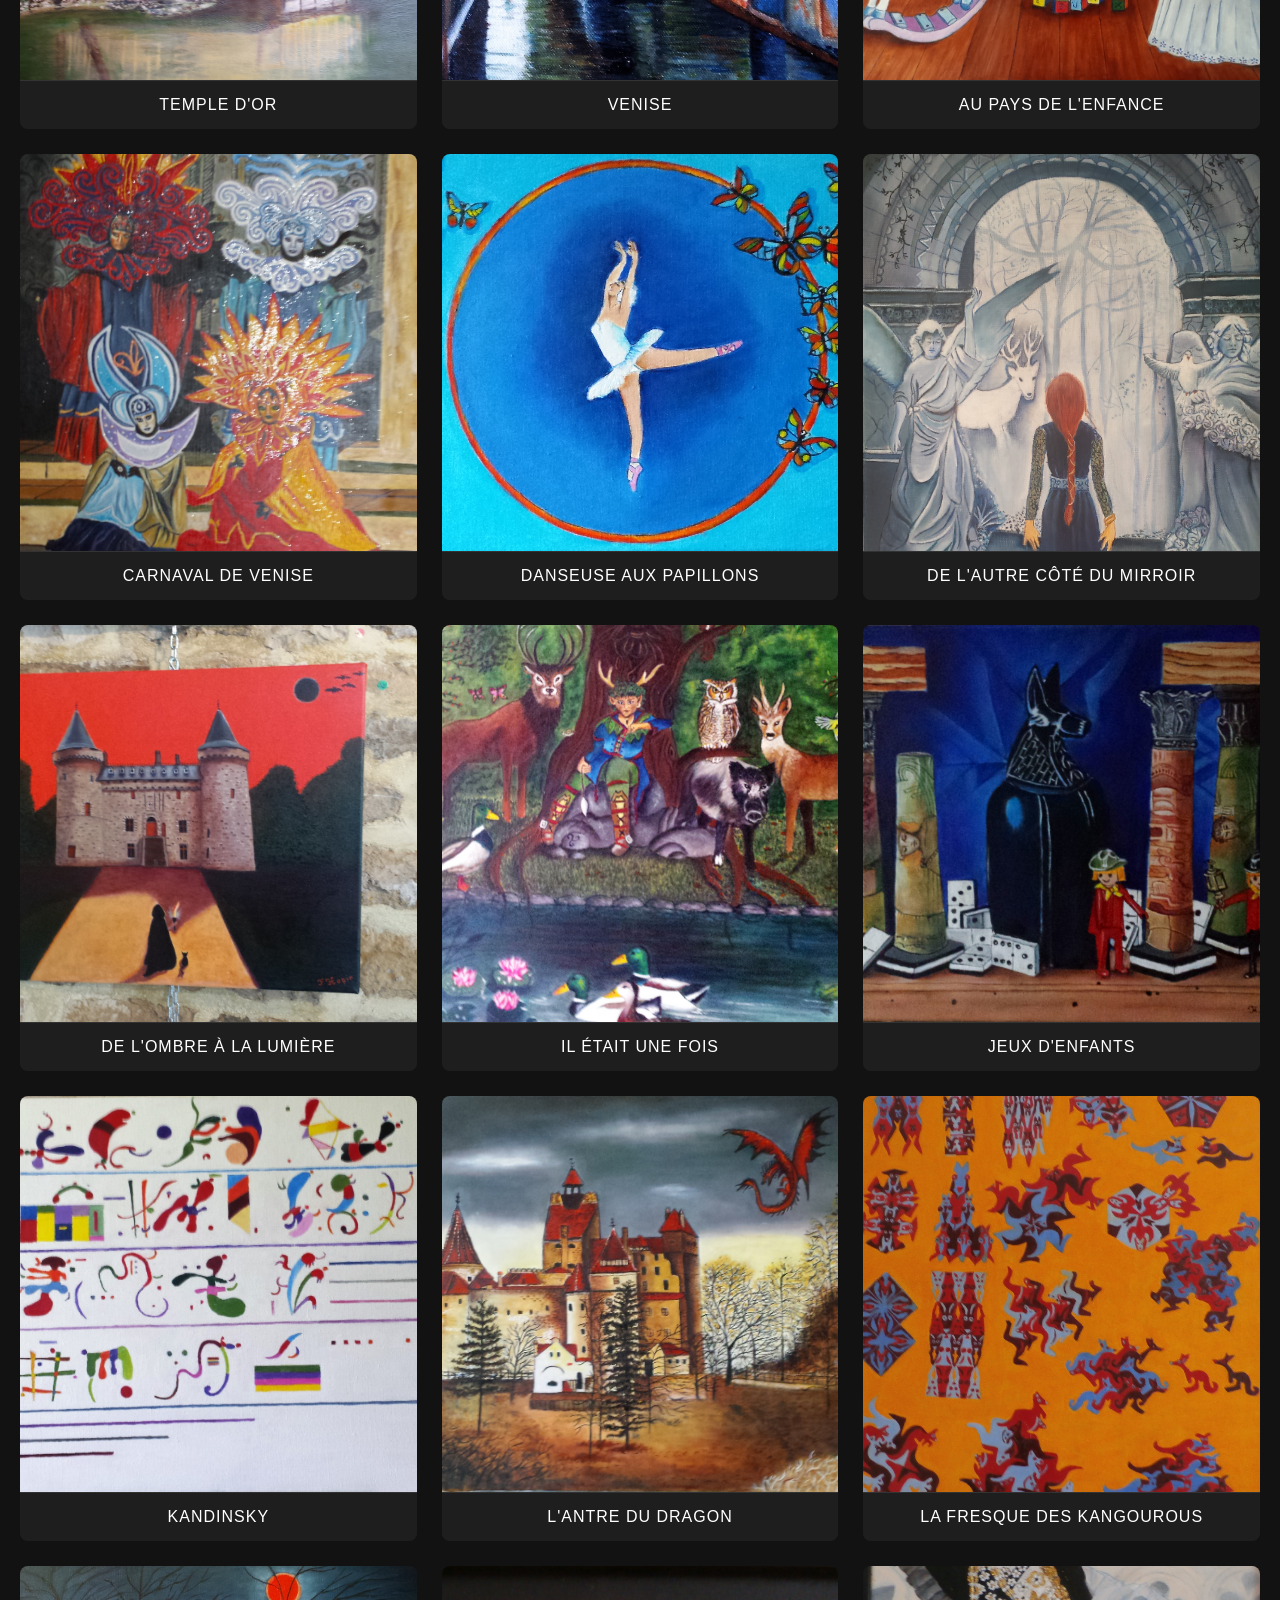
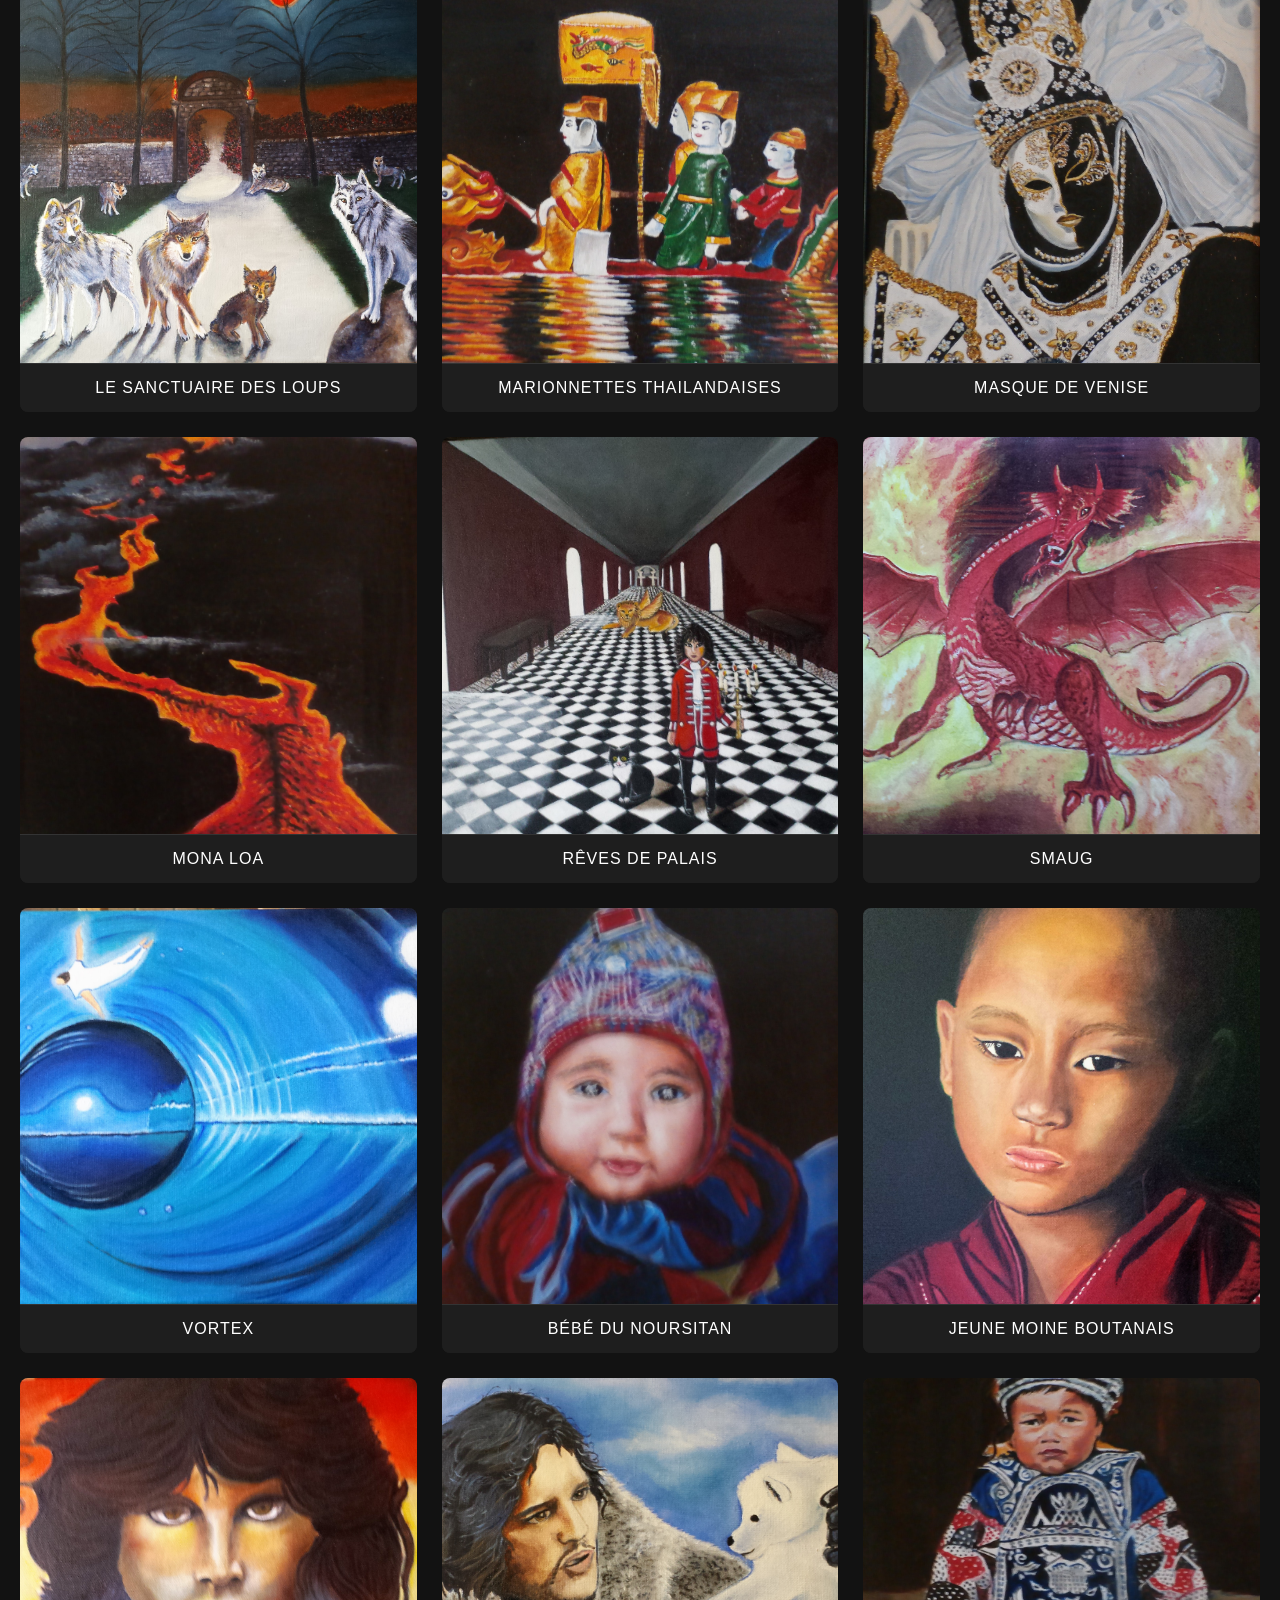
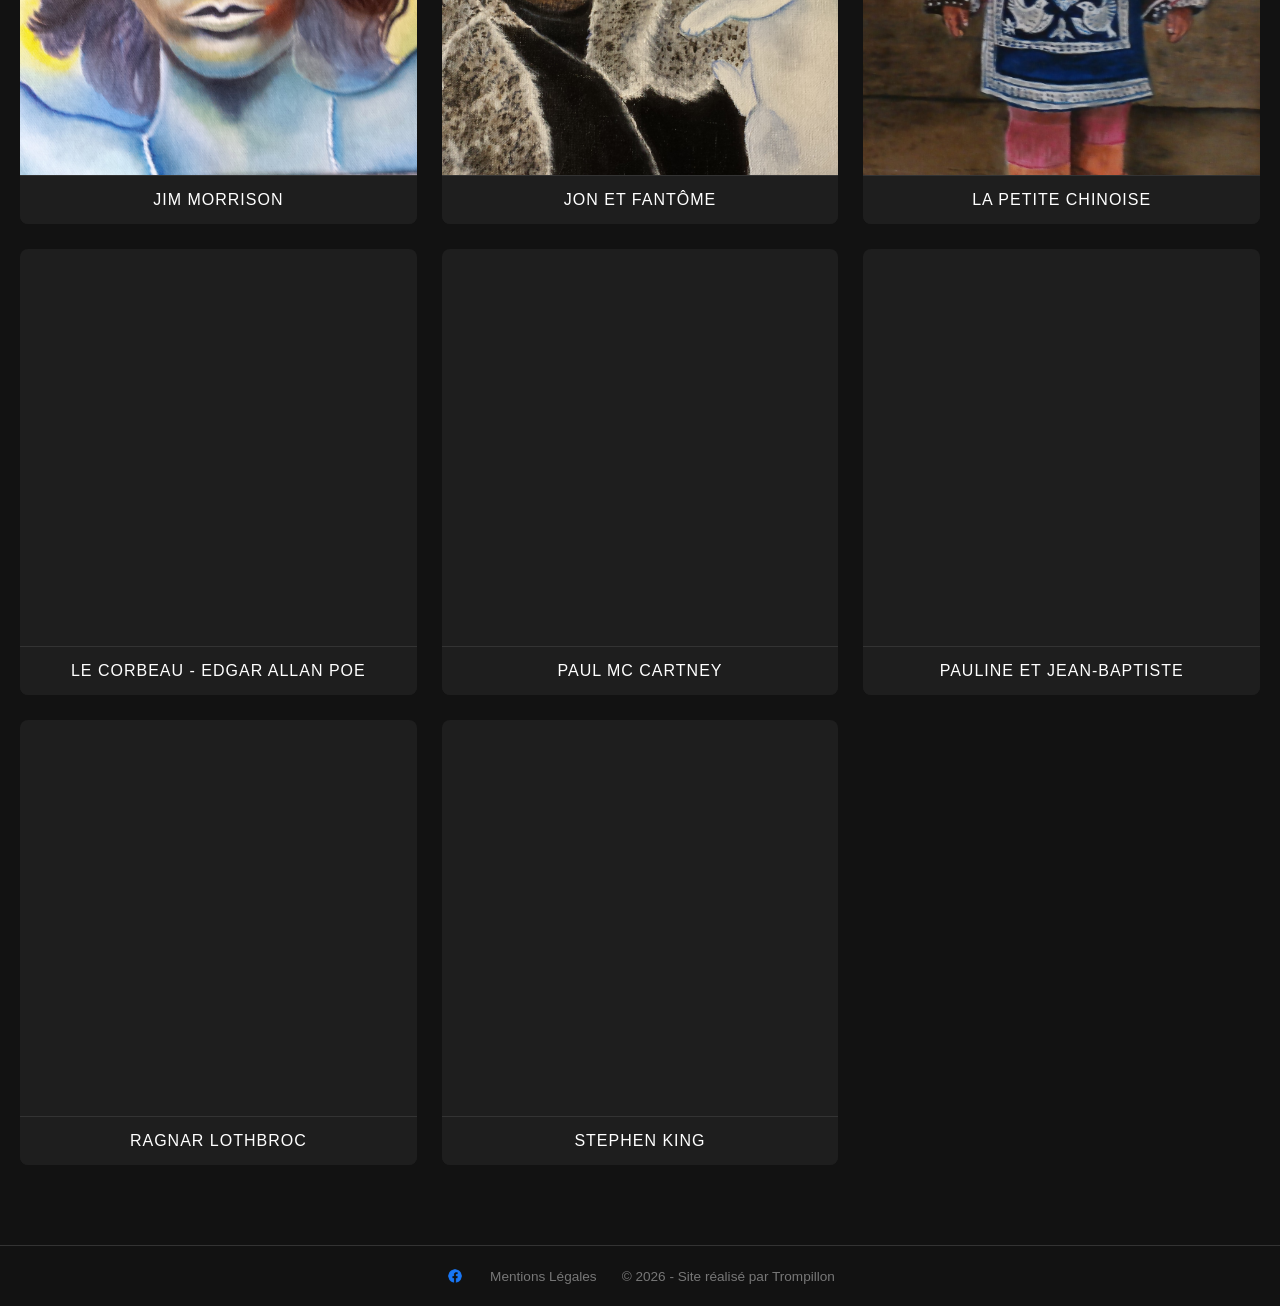
==== commit 44d88104: "ajout finitions" ====
--- a/galerie.html
+++ b/galerie.html
@@ -3,7 +3,7 @@
 <head>
     <meta charset="UTF-8">
     <meta name="viewport" content="width=device-width, initial-scale=1.0">
-    <title>Chez Françoise | Galerie</title>
+    <title>L'atelier de Françoise | Galerie</title>
     <link rel="stylesheet" href="style.css">
     <script src="script.js" defer></script>
     <link rel="shortcut icon" href="img/logo-lutin-noir.png"" type="image/x-icon">
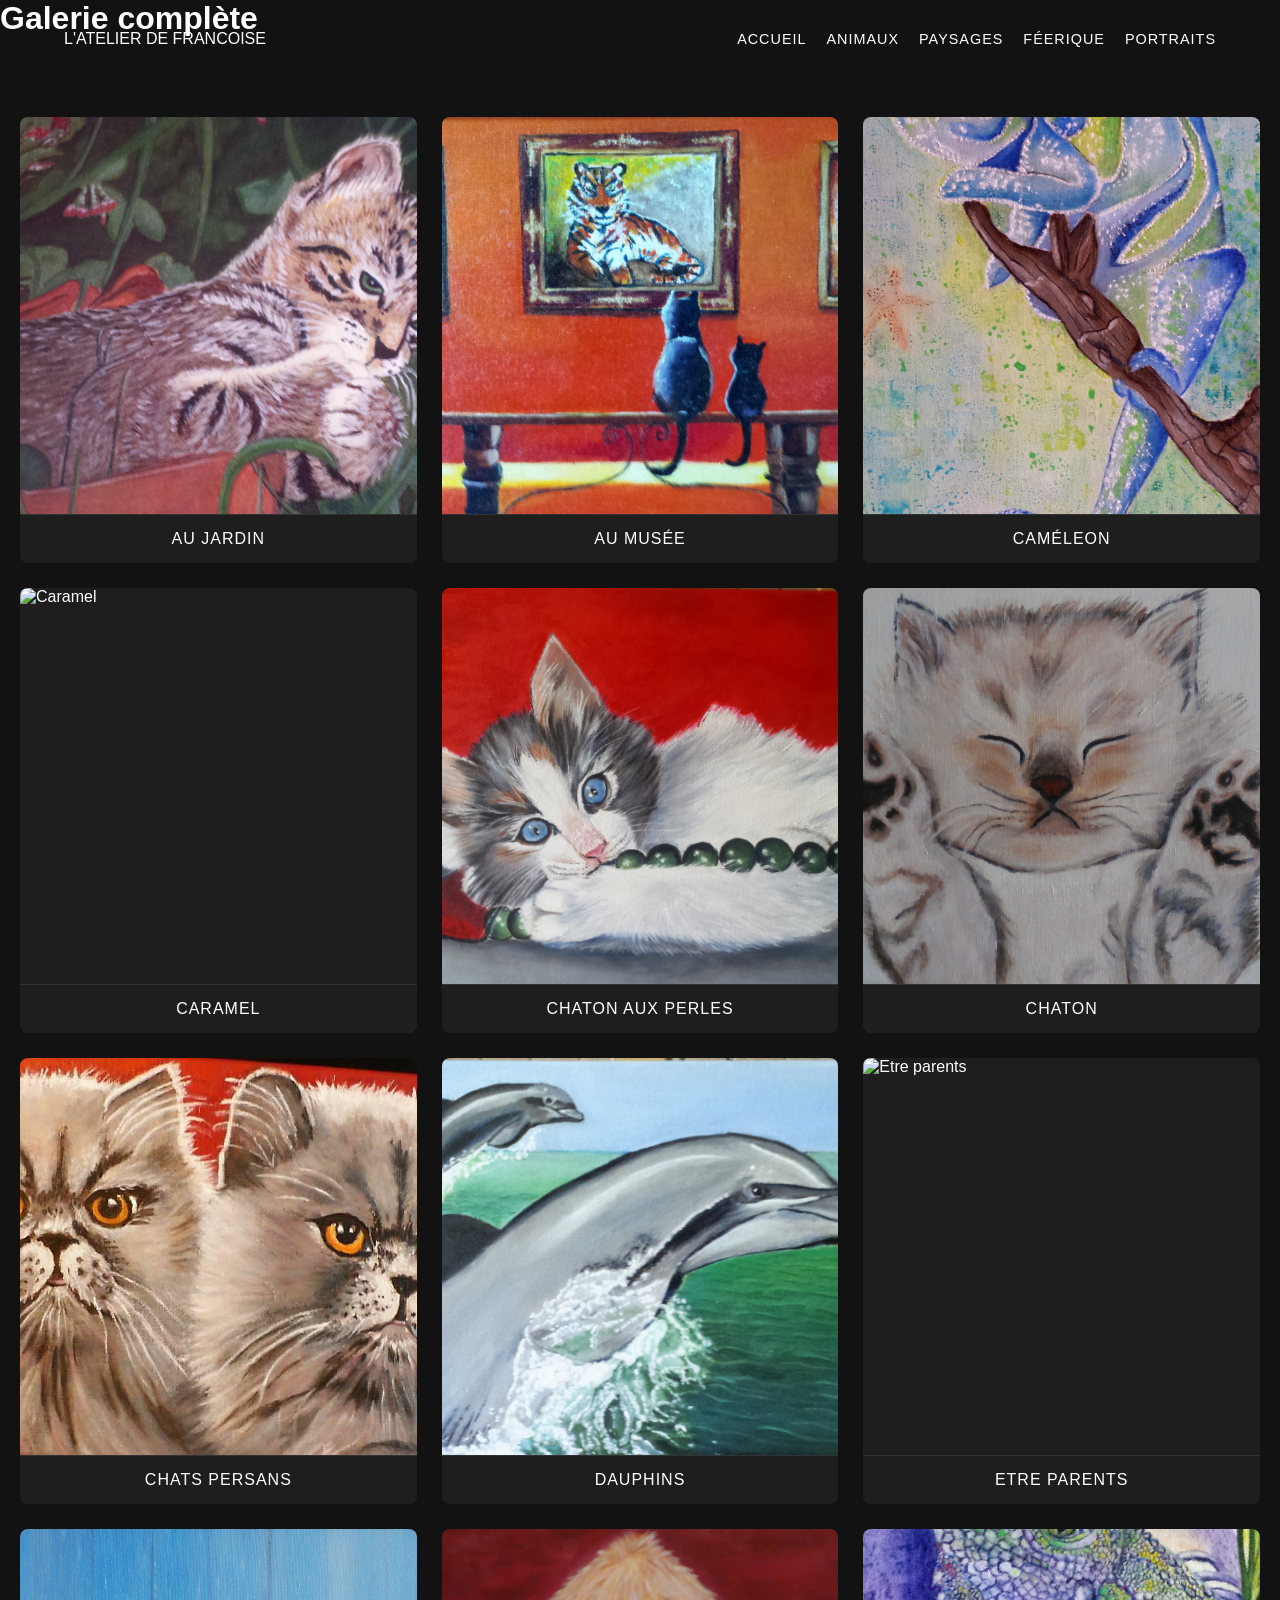
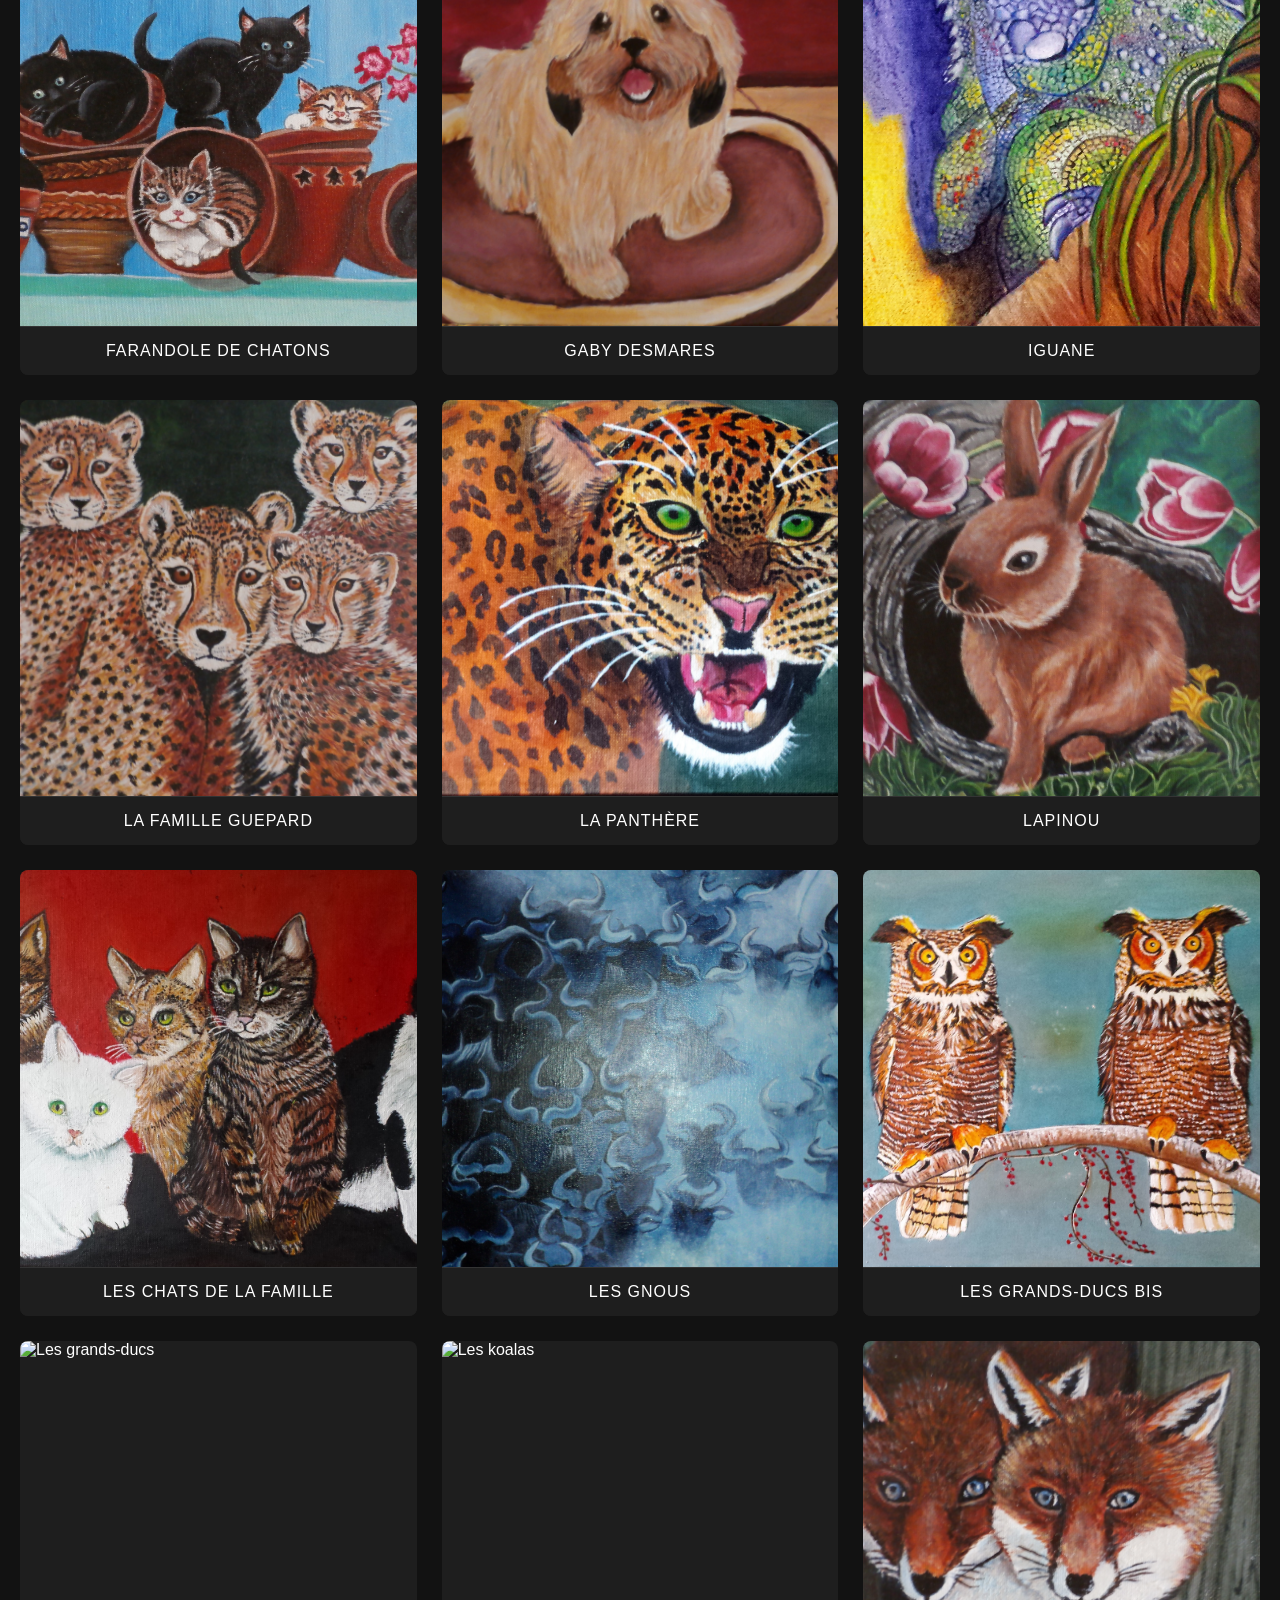
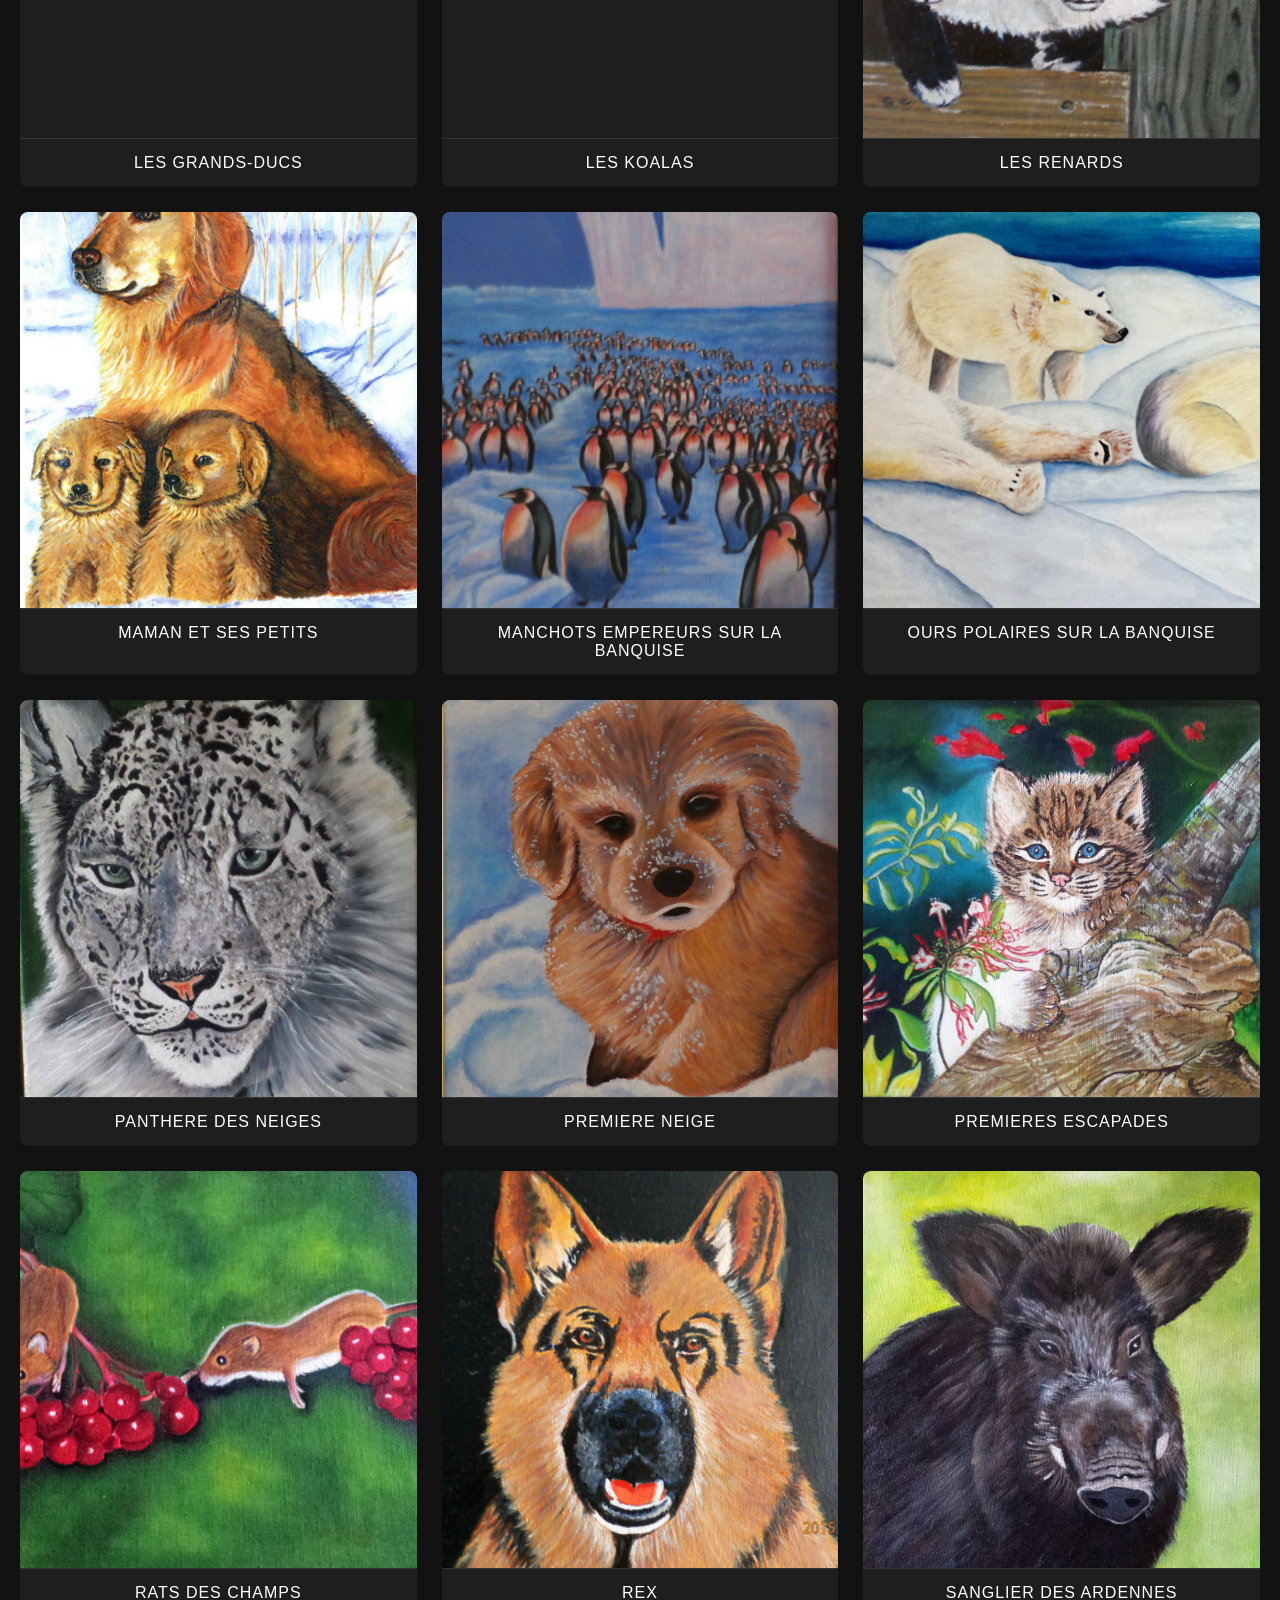
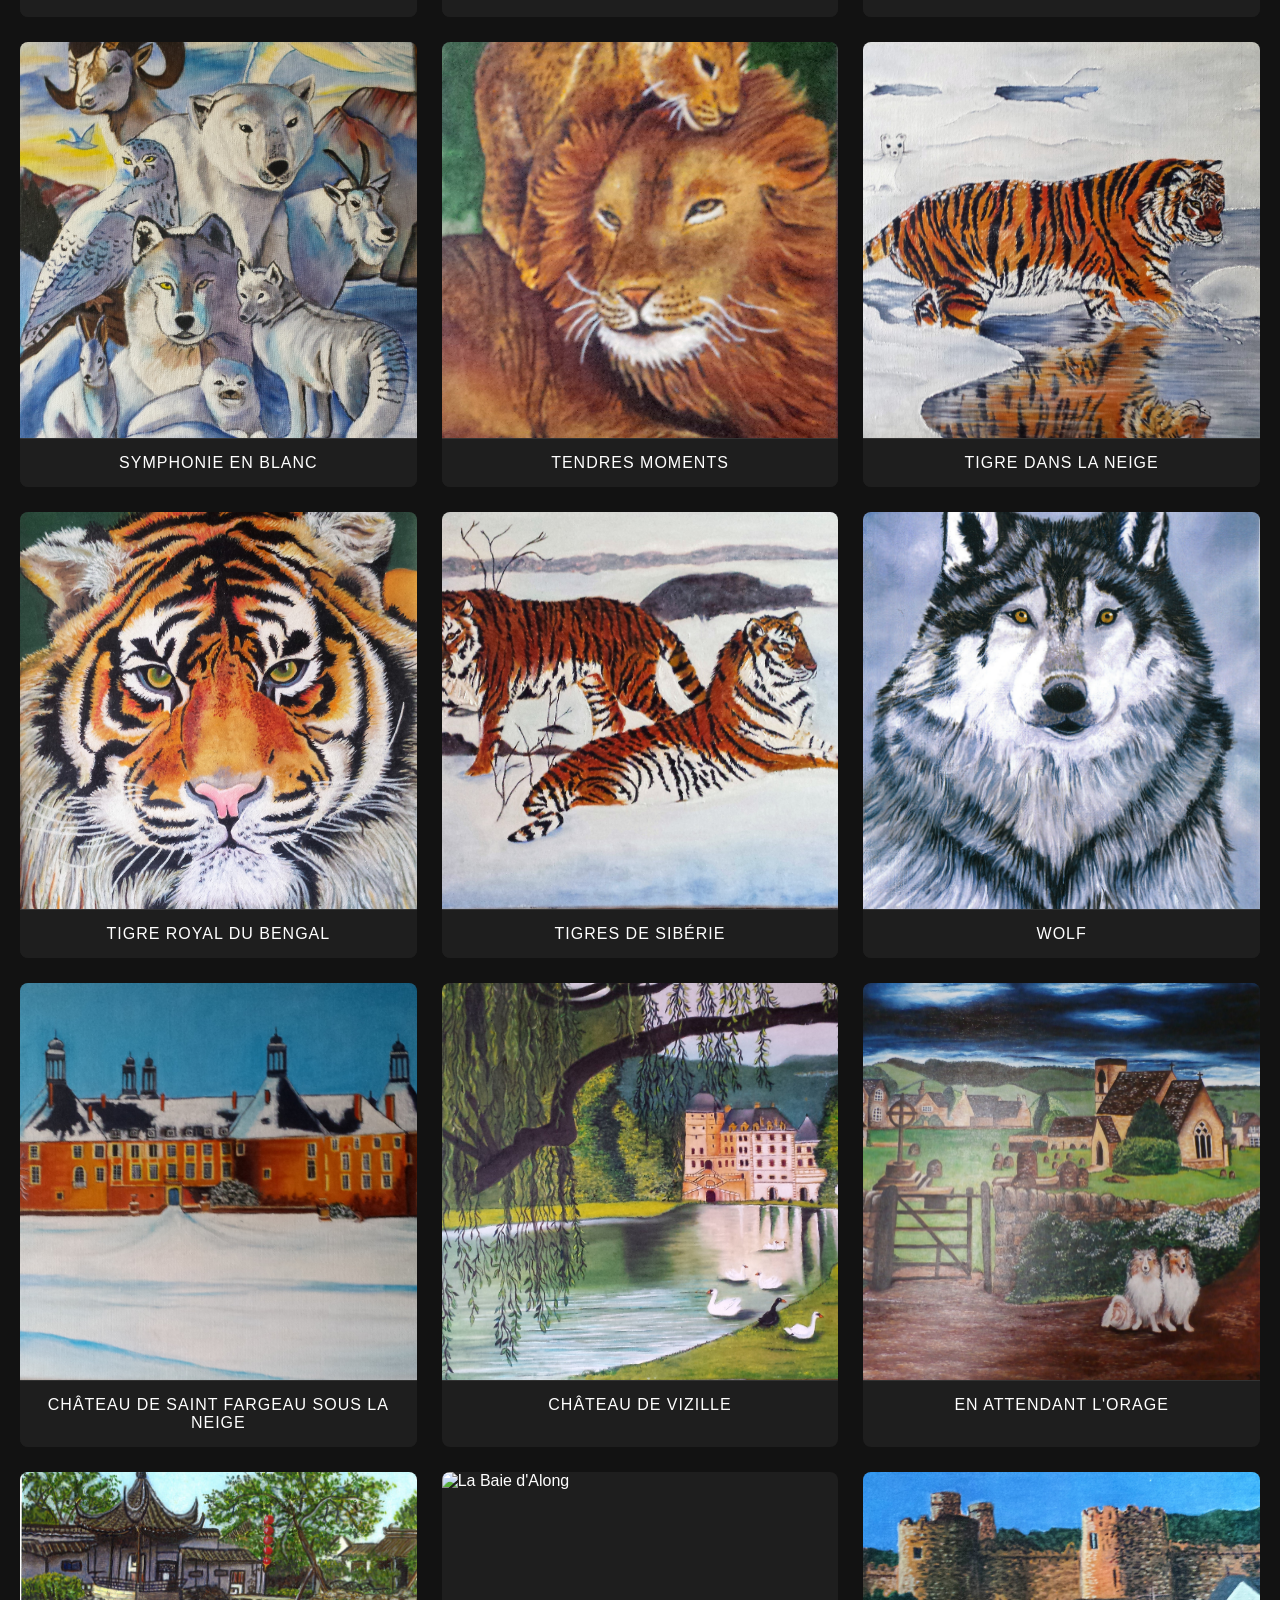
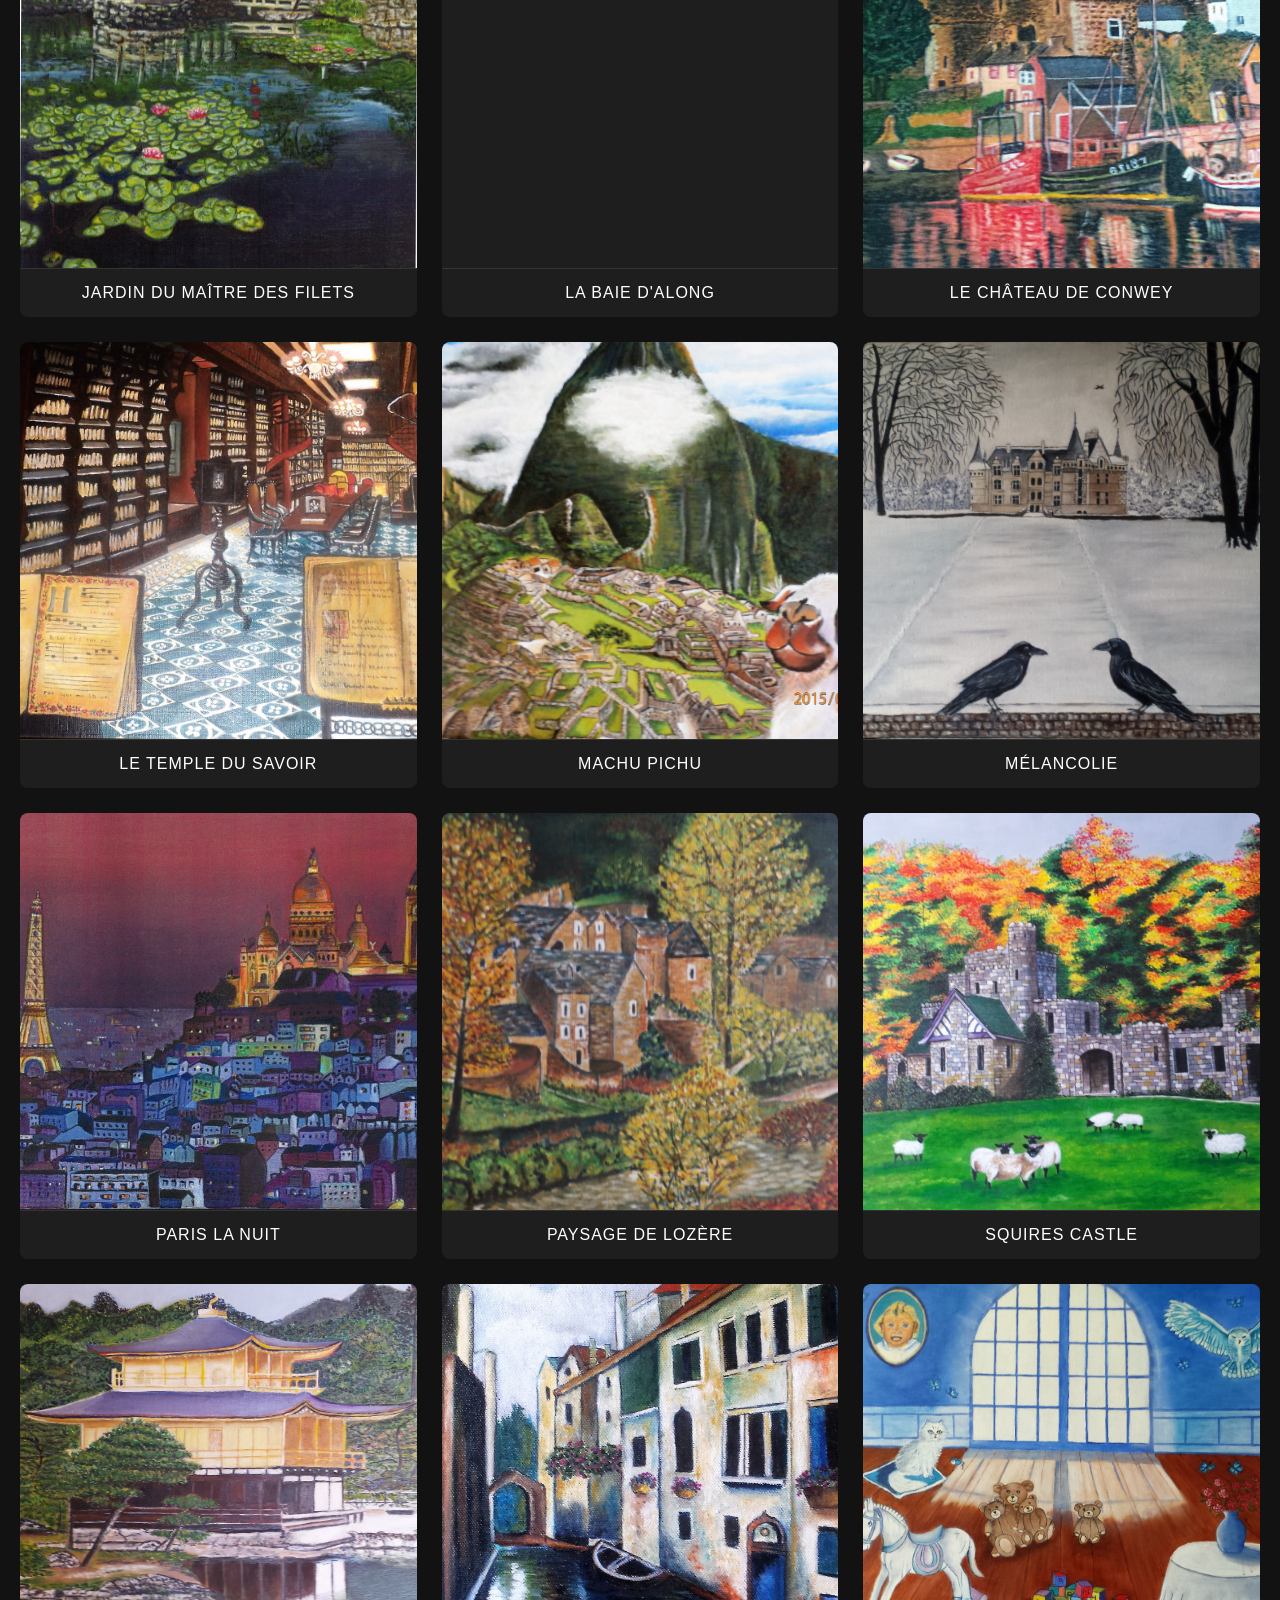
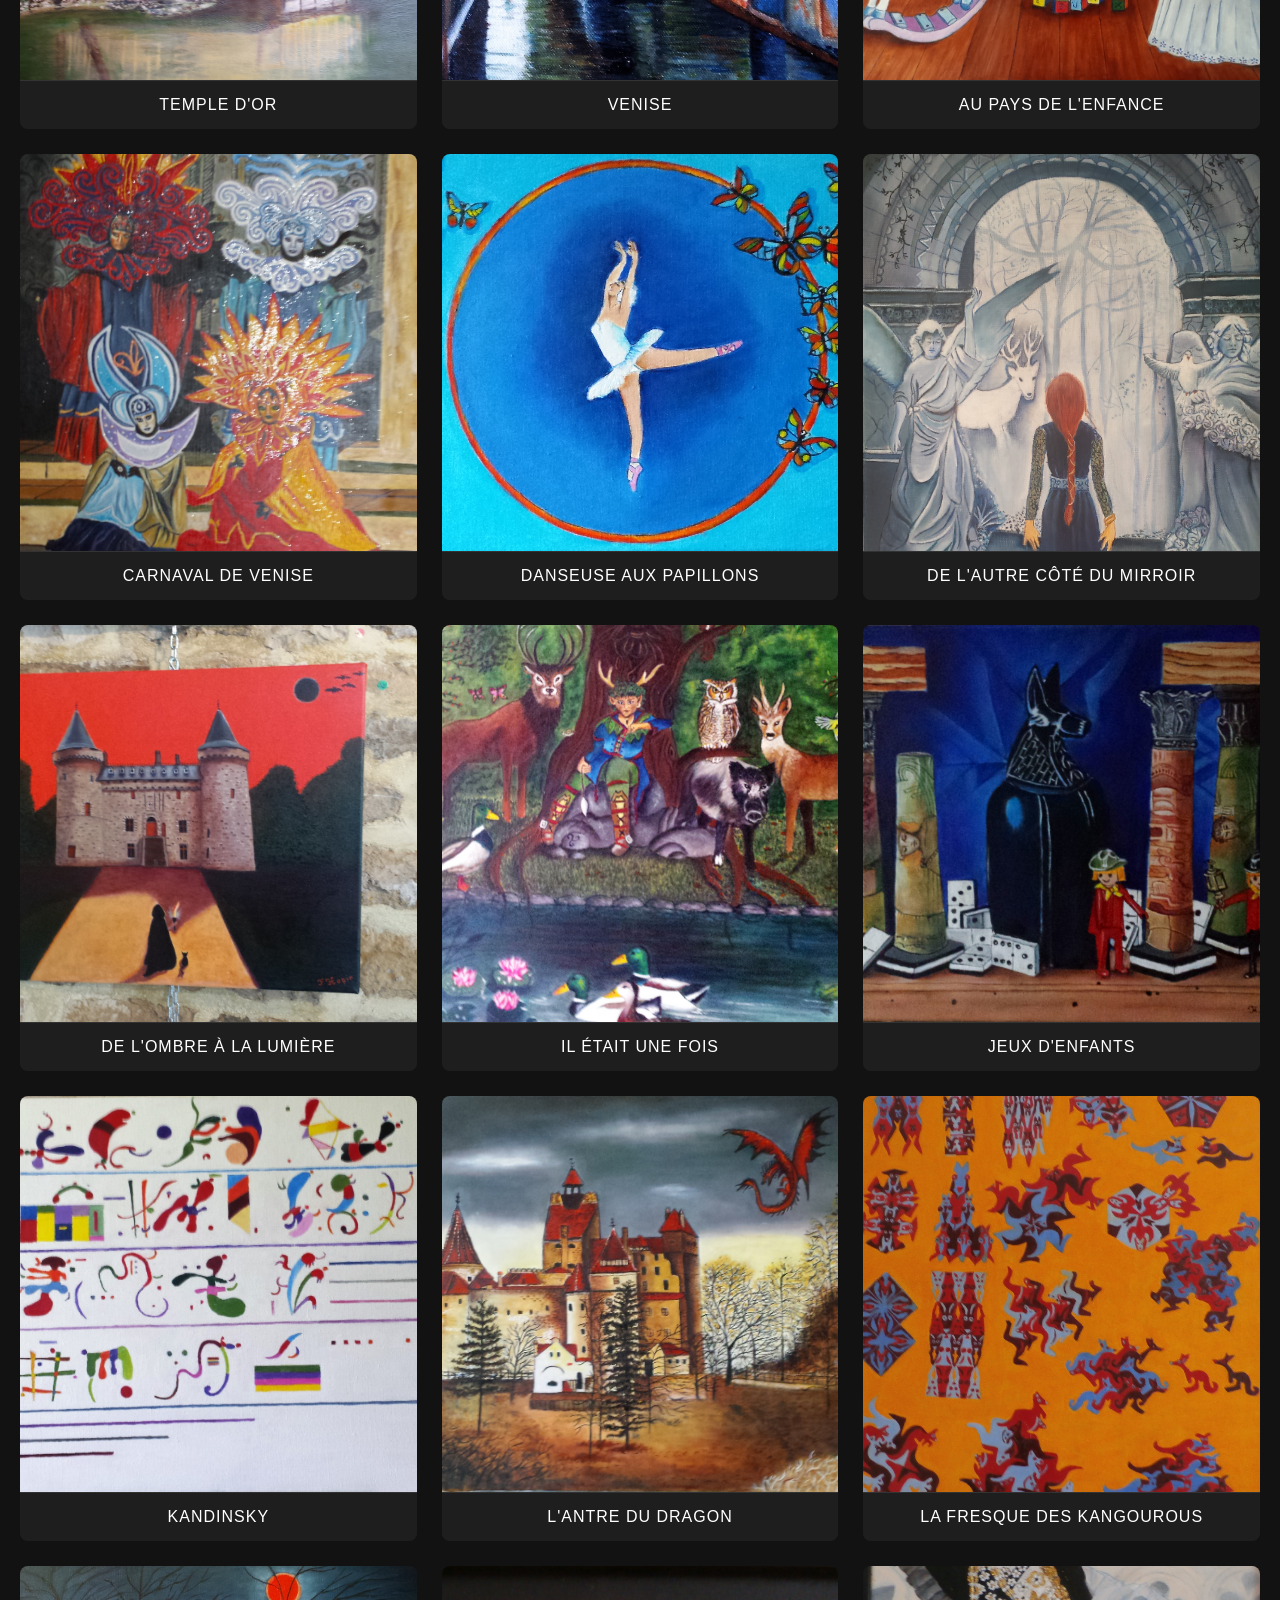
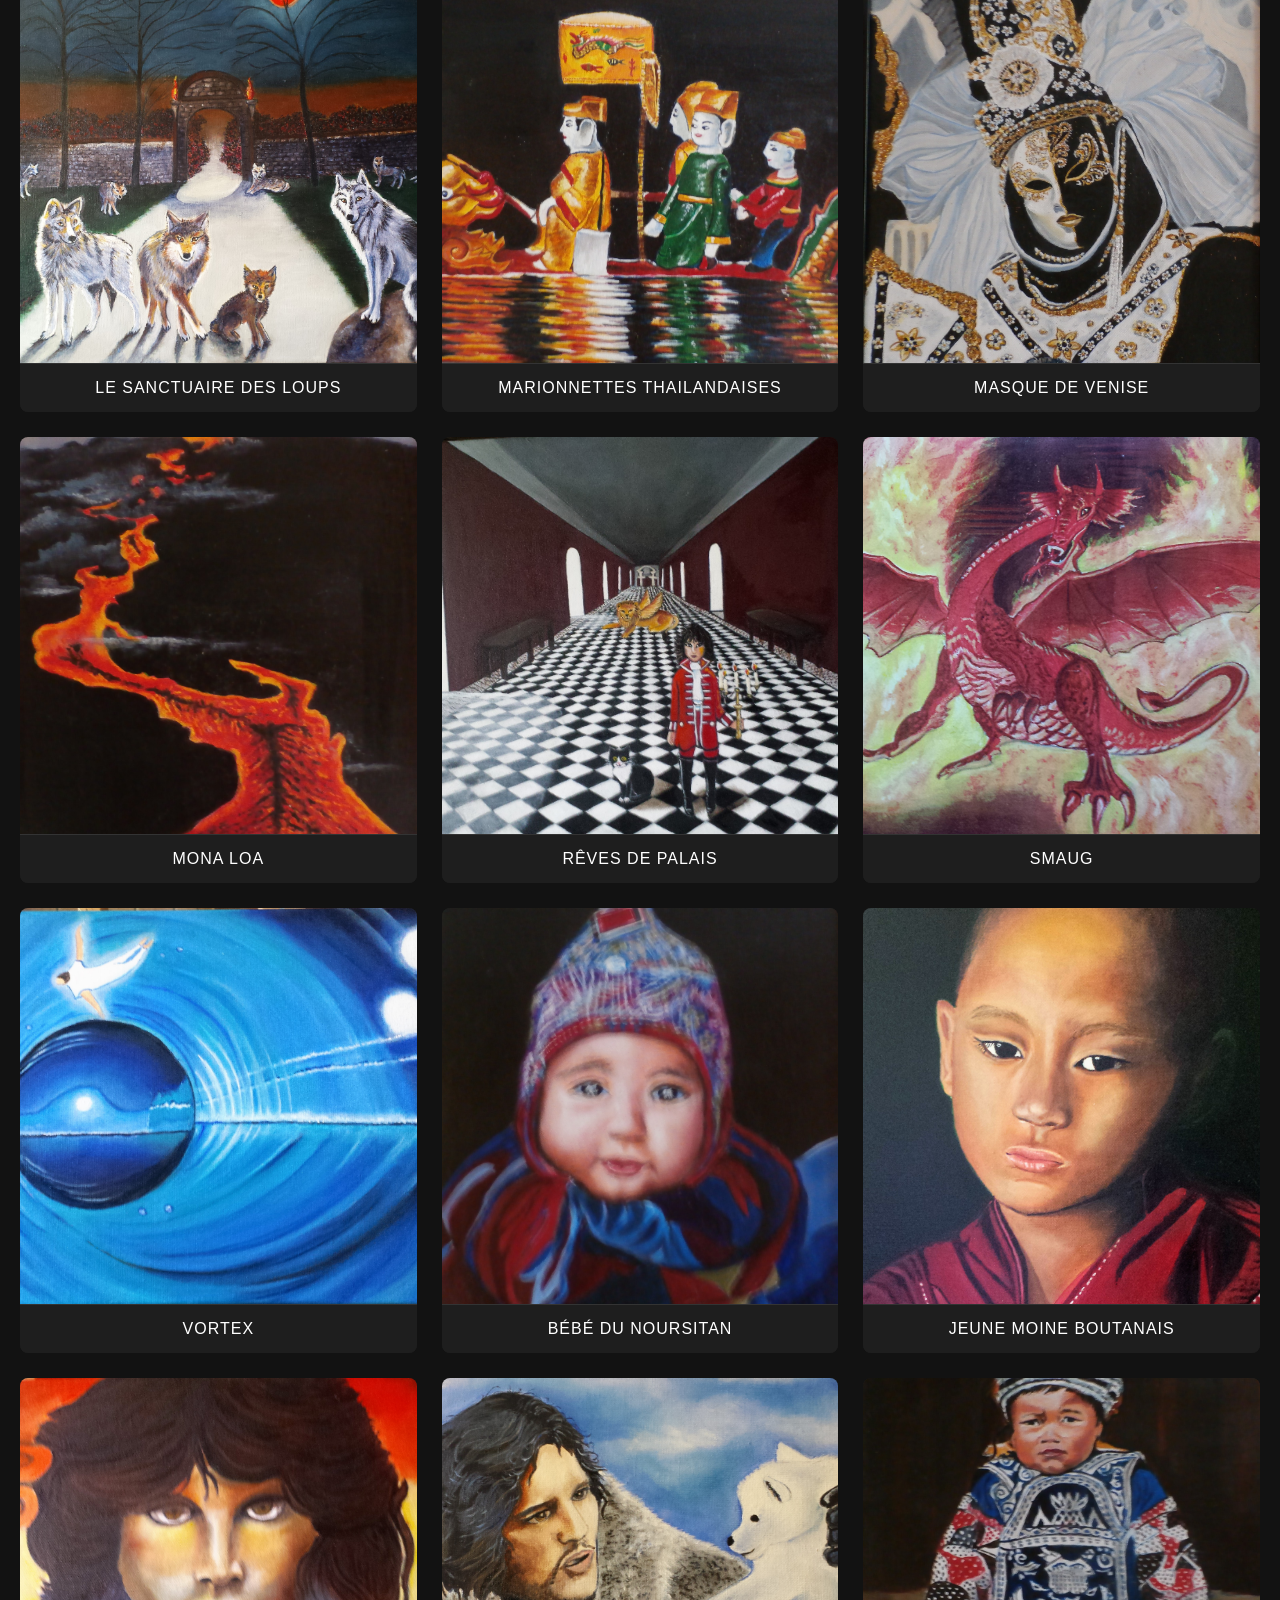
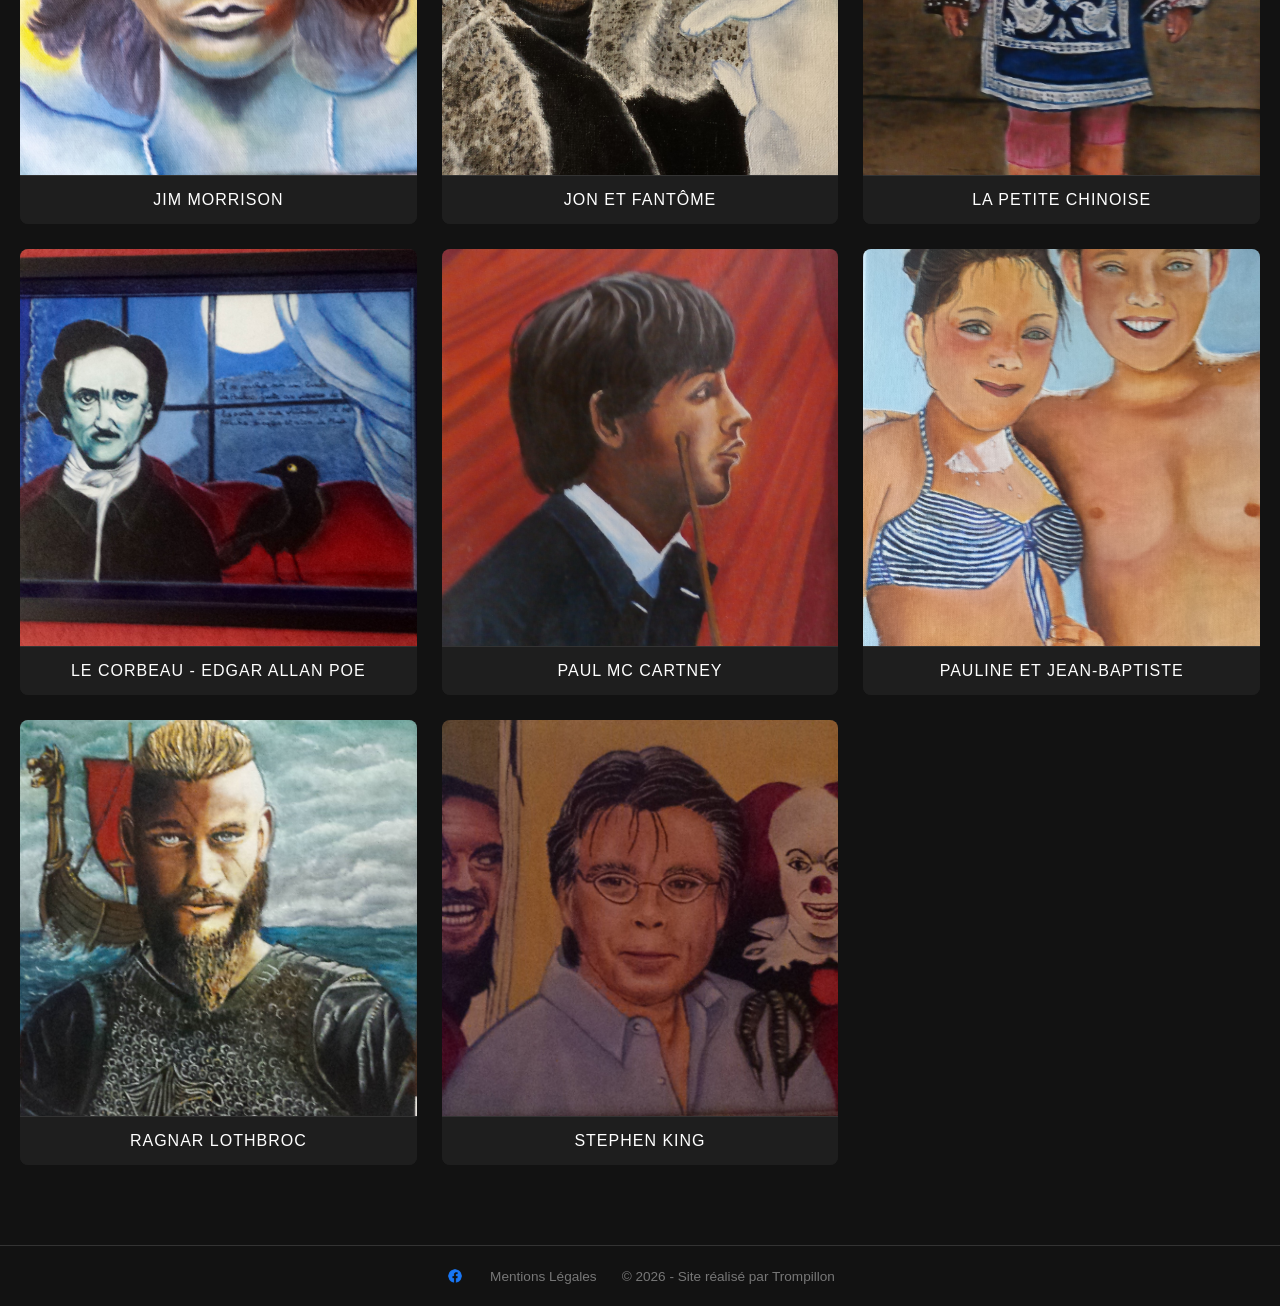
==== commit 963446e9: "ajout manifest.json" ====
--- a/galerie.html
+++ b/galerie.html
@@ -7,6 +7,7 @@
     <link rel="stylesheet" href="style.css">
     <script src="script.js" defer></script>
     <link rel="shortcut icon" href="img/logo-lutin-noir.png"" type="image/x-icon">
+    <link rel="manifest" href="manifest.json">
 </head>
 <body>
 
